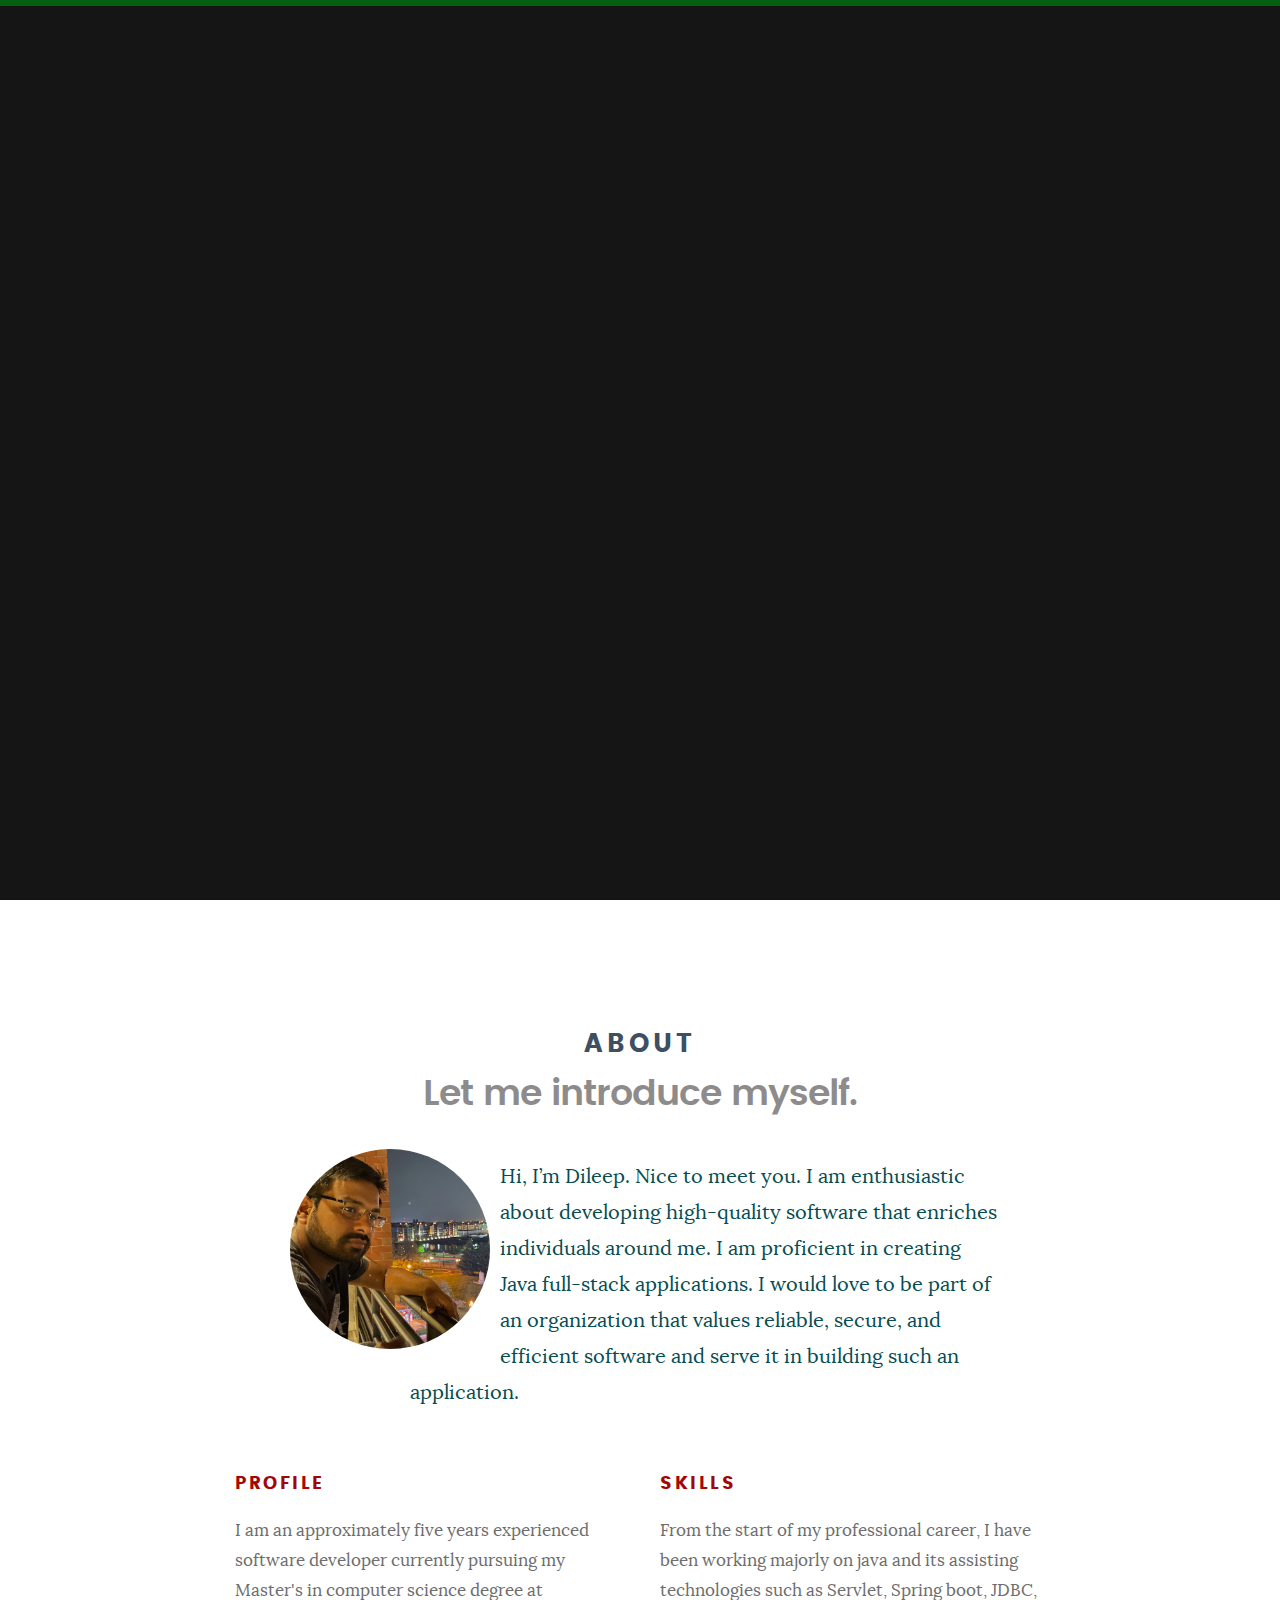
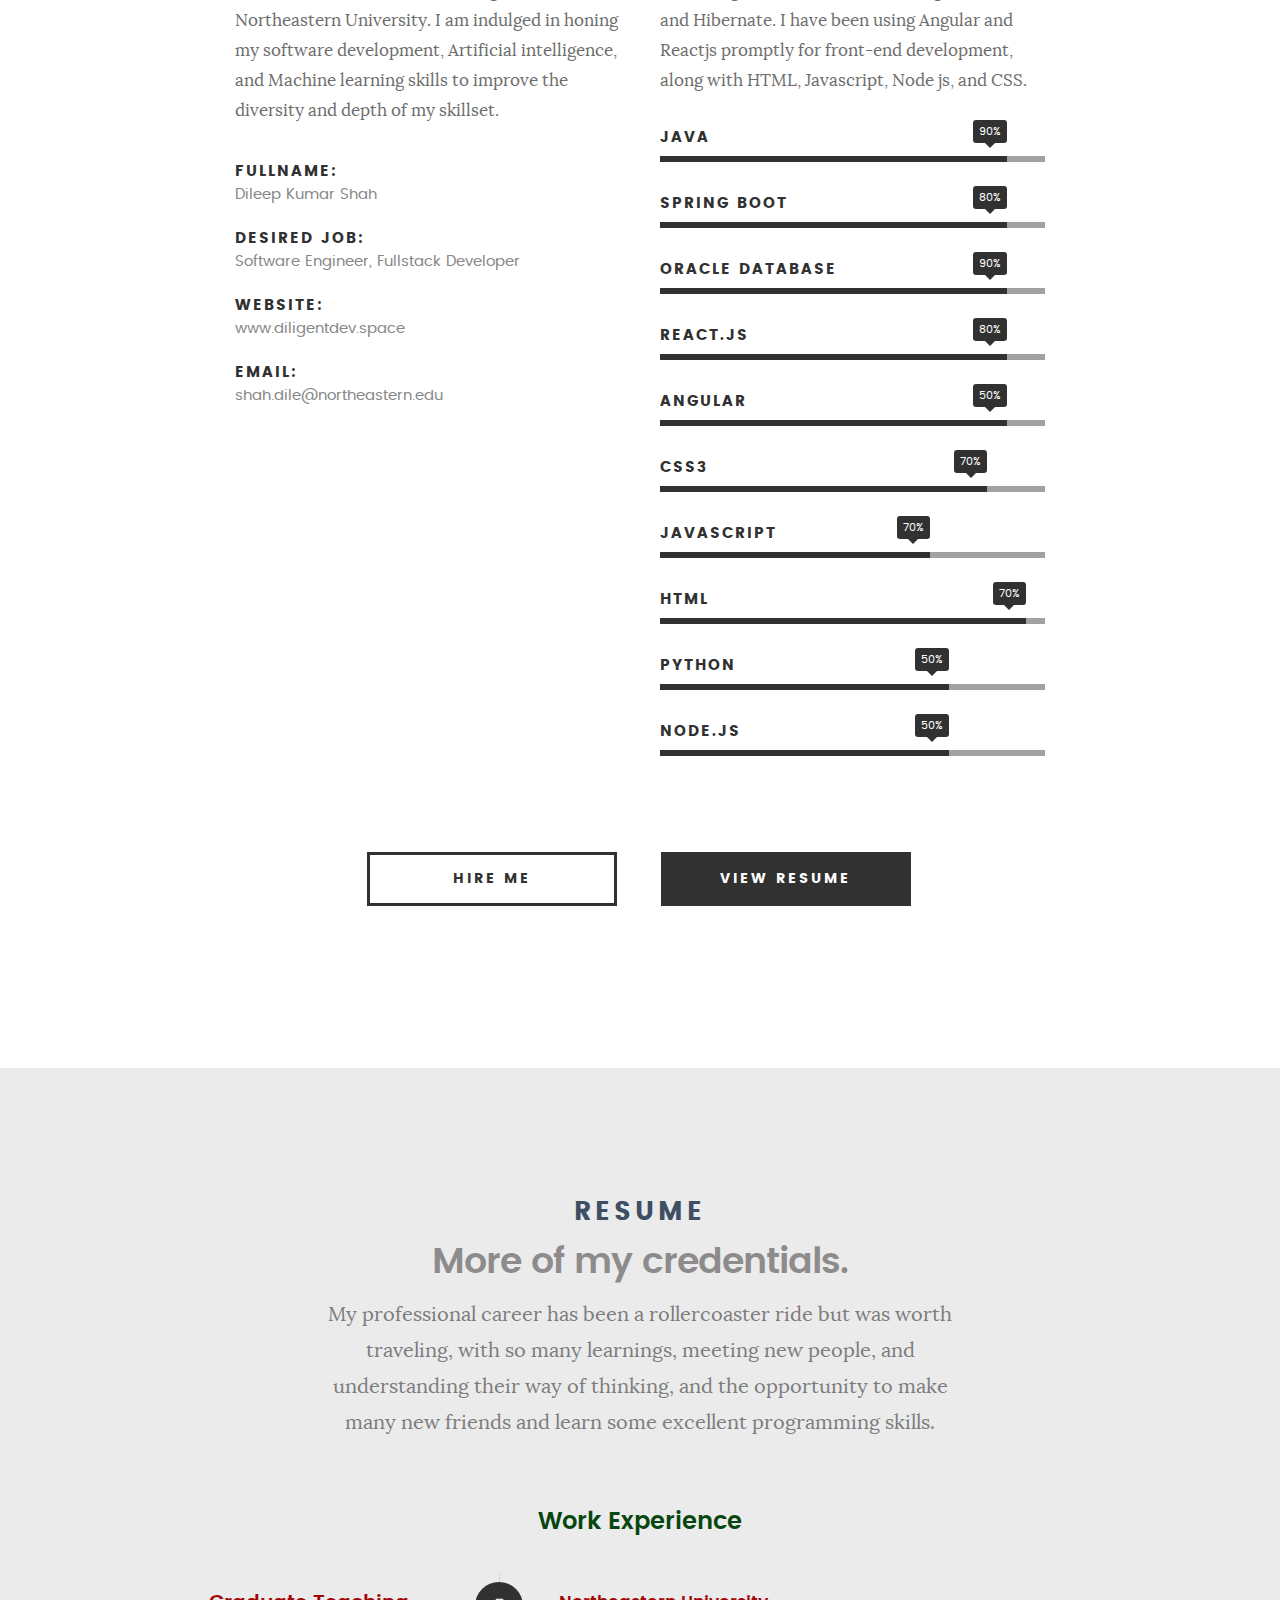
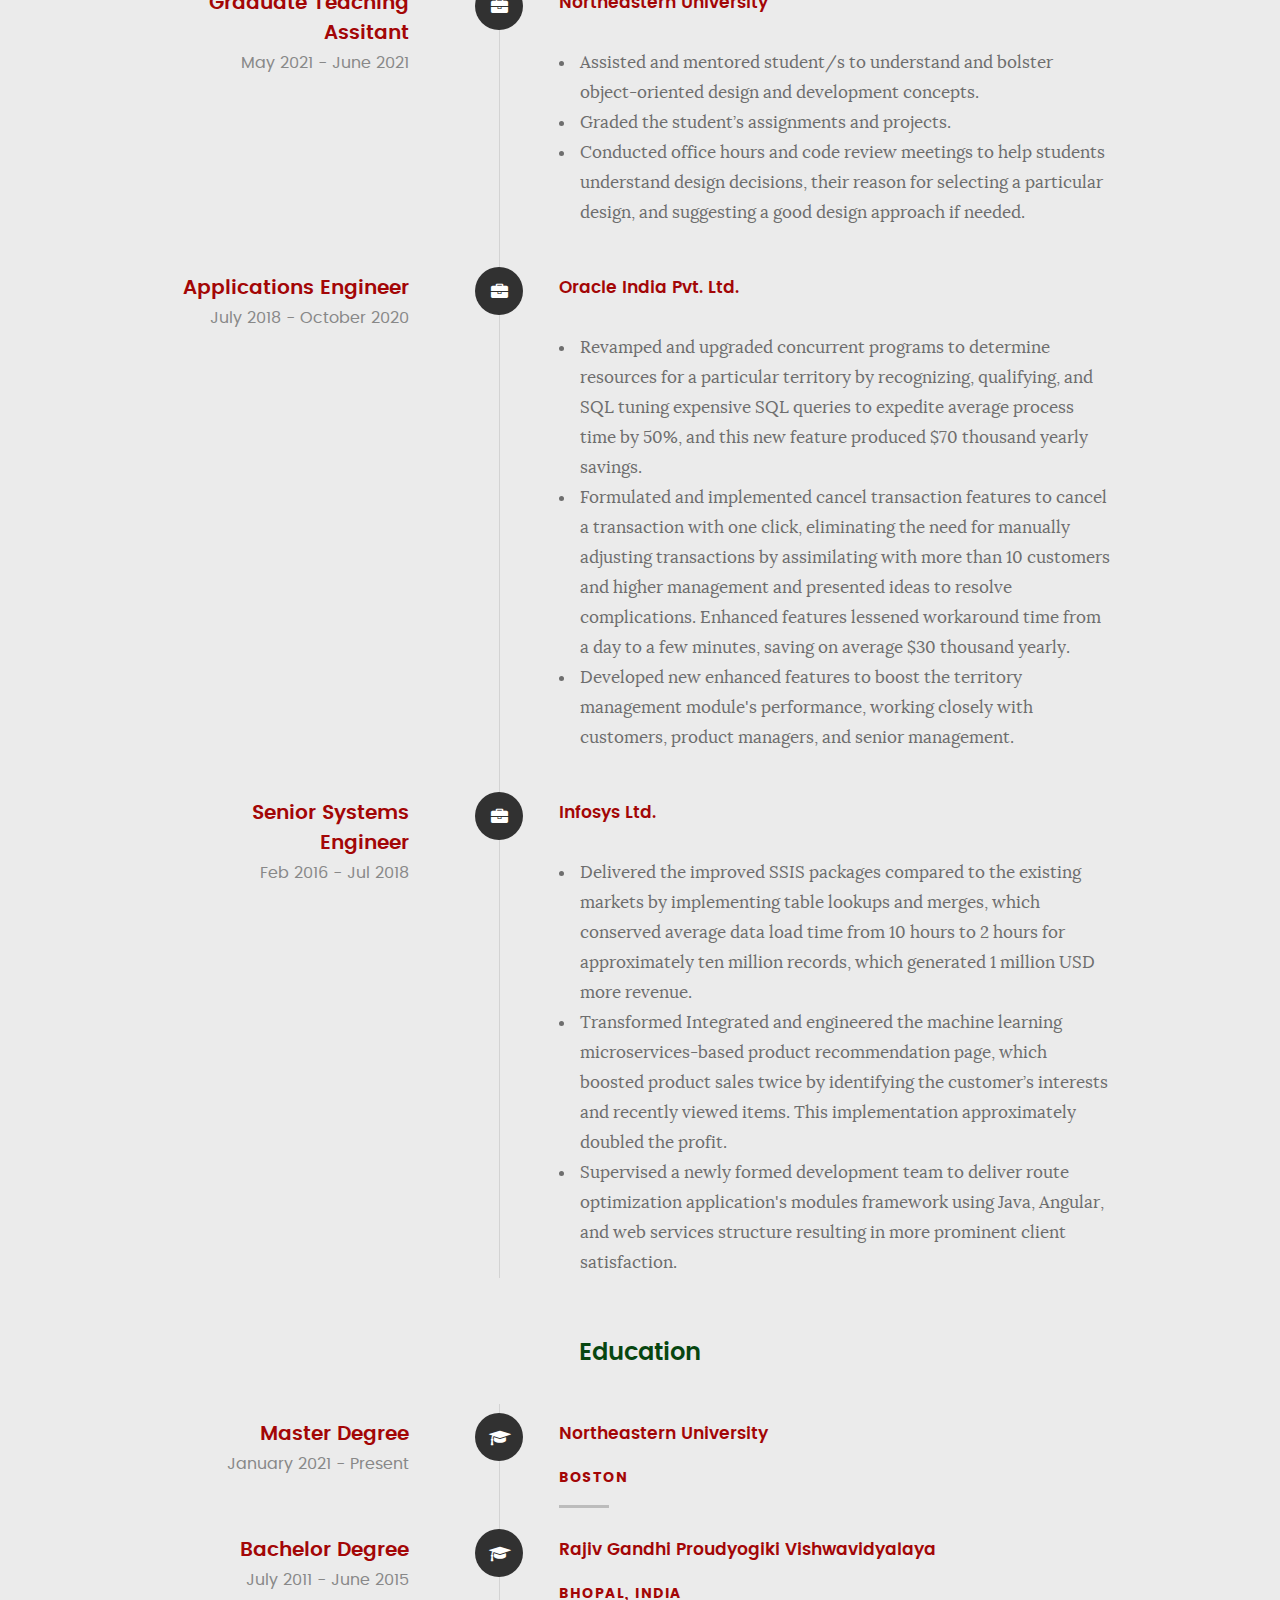
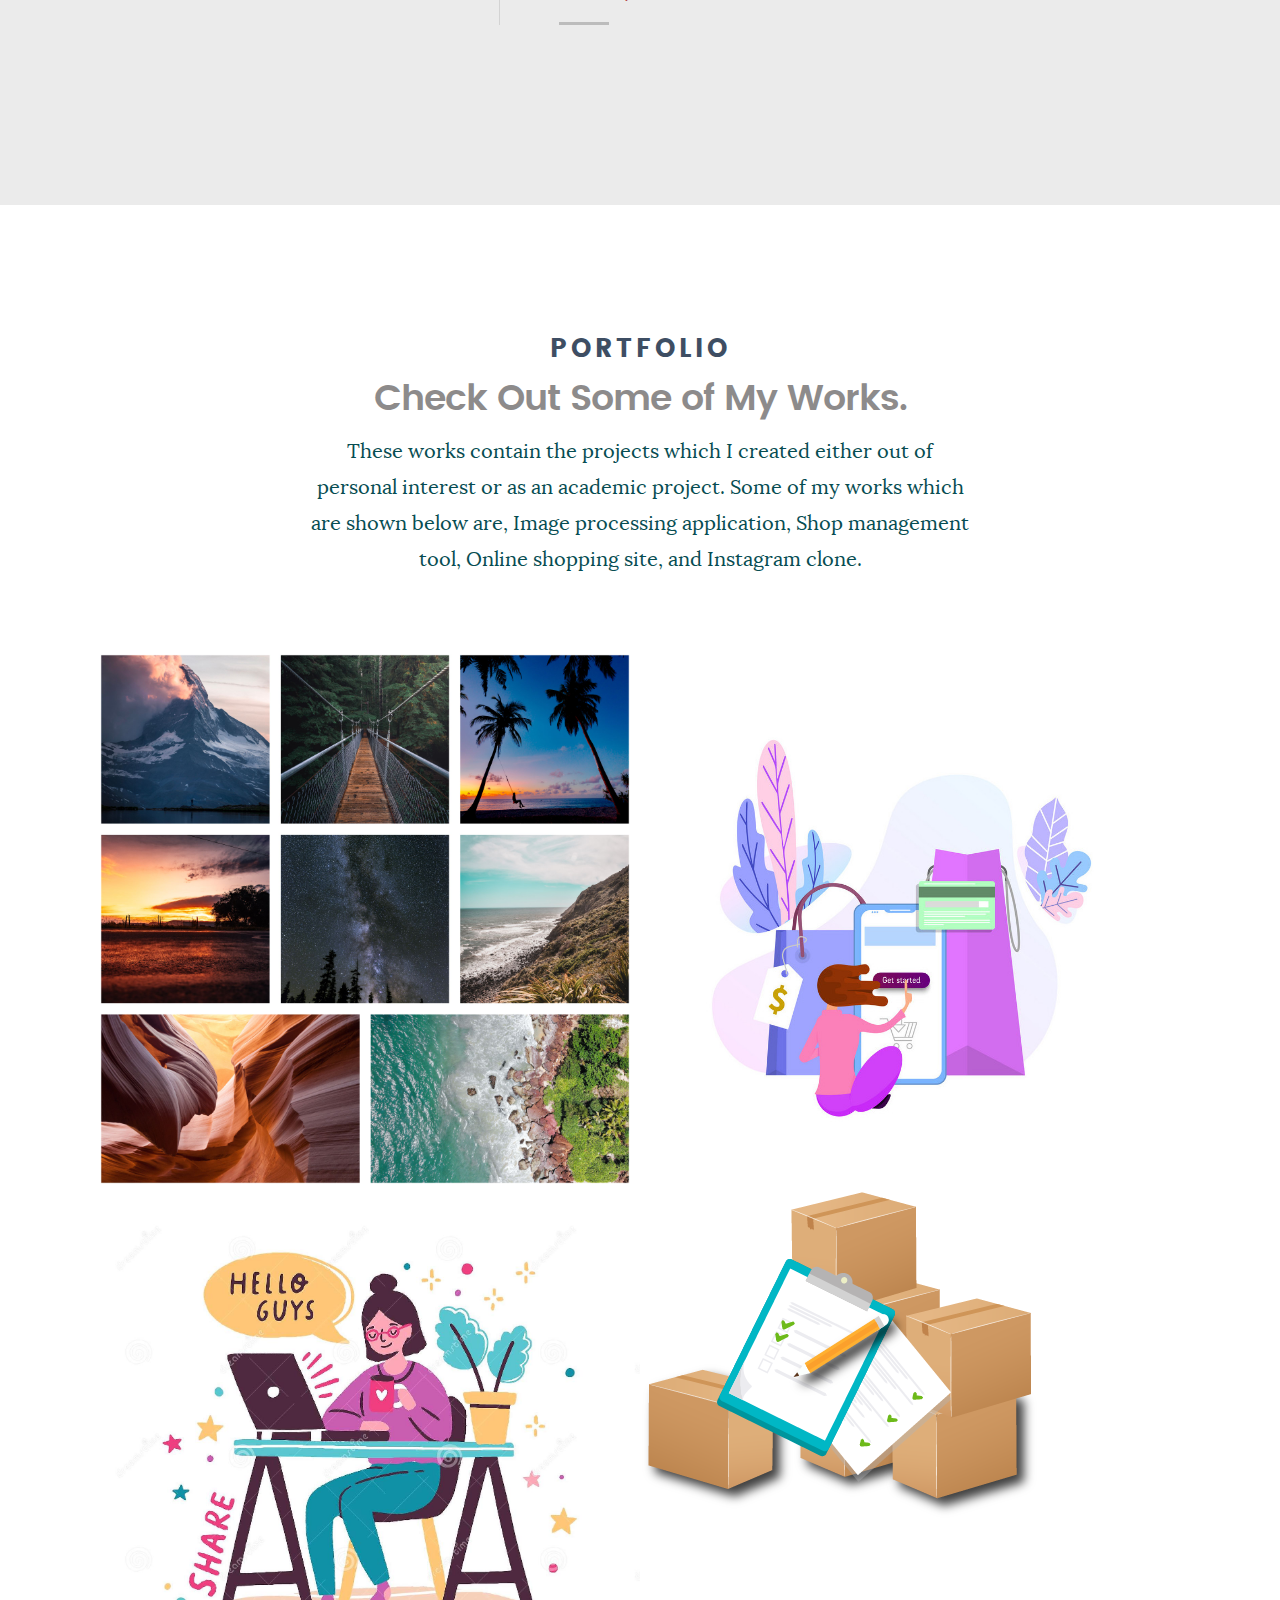
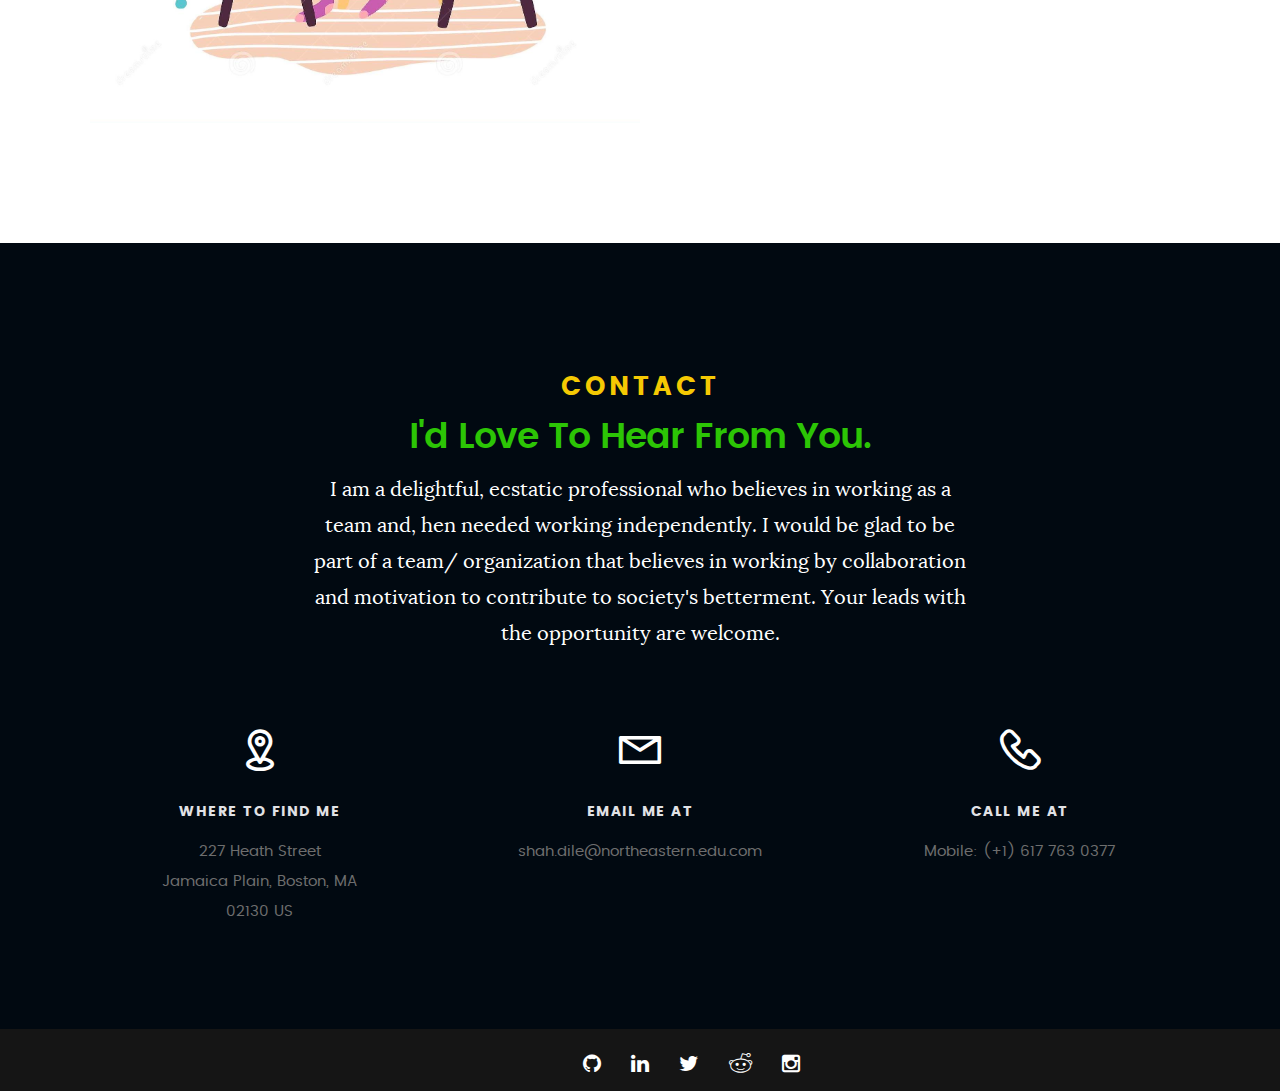
==== index.html @ b9fcbe52 "Update index.html" ====
<!DOCTYPE html>
<!--[if IE 8 ]><html class="no-js oldie ie8" lang="en"> <![endif]-->
<!--[if IE 9 ]><html class="no-js oldie ie9" lang="en"> <![endif]-->
<!--[if (gte IE 9)|!(IE)]><!-->
    <html
    class="no-js" lang="en"> <!--<![endif]-->
    <head>

        <!--- basic page needs
                                   ================================================== -->
        <meta charset="utf-8">
        <title>DS</title>
        <meta name="description" content="">
        <meta
        name="author" content="">

        <!-- mobile specific metas
                                   ================================================== -->
        <meta
        name="viewport" content="width=device-width, initial-scale=1, maximum-scale=1">

        <!-- CSS
                                   ================================================== -->
        <link rel="stylesheet" href="css/base.css">
        <link rel="stylesheet" href="css/main.css">
        <link
        rel="stylesheet" href="css/vendor.css">

        <!-- script
                                   ================================================== -->
        <script src="js/modernizr.js"></script>
        <script src="js/pace.min.js"></script>

        <!-- favicons
                                	================================================== -->
        <link
        rel="icon" type="image/png" href="favicon.png">

    <!-- model to popup 
                	================================================== -->


    </head>

    <body
        id="top">

        <!-- header 
                                   ================================================== -->
        <header>
            <div class="row">

                <div class="top-bar">
                    <a class="menu-toggle" href="#">
                        <span>Menu</span>
                    </a>

                    <div class="logo">
                        <a href="index.html">Dileep Shah</a>
                    </div>

                    <nav id="main-nav-wrap">
                        <ul class="main-navigation">
                            <li class="current">
                                <a class="smoothscroll" href="#intro" title="">Home</a>
                            </li>
                            <li>
                                <a class="smoothscroll" href="#about" title="">About</a>
                            </li>
                            <li>
                                <a class="smoothscroll" href="#profile" title="">Profile</a>
                            </li>
                            <li>
                                <a class="smoothscroll" href="#portfolio" title="">Portfolio</a>
                            </li>
                            <li>
                                <a class="smoothscroll" href="#resume" title="">Resume</a>
                            </li>
                            <li>
                                <a class="smoothscroll" href="#contact" title="">Contact</a>
                            </li>
                        </ul>
                    </nav>
                </div>
                <!-- /top-bar -->

            </div>
            <!-- /row -->
        </header>
        <!-- /header -->

        <!-- intro section
                                   ================================================== -->
        <section id="intro">

            <div class="intro-overlay"></div>

            <div class="intro-content">
                <div class="row">

                    <div class="col-twelve">

                        <h5>Hi There!!</h5>
                        <h1>I'm Dileep Shah.</h1>

                        <p class="intro-position">
                            <span>Front-end Developer</span>
                            <span>Backend Developer</span>
                        </p>

                        <a class="button stroke smoothscroll" href="#about" title="">More About Me</a>

                    </div>

                </div>
            </div>
            <!-- /intro-content -->

        </section>
        <!-- /intro -->


        <!-- about section
                                   ================================================== -->
        <section id="about">

            <div class="row section-intro">
                <div class="col-twelve">

                    <h5>About</h5>
                    <h1>Let me introduce myself.</h1>

                    <div class="intro-info">

                        <img src="images/profile-pic.png" alt="Profile Picture">

                        <p class="lead">
                            Hi, I’m Dileep. Nice to meet you. I am enthusiastic about developing high-quality software that enriches individuals around me. 
                                                                                                                					I am proficient in creating Java full-stack applications. I would love to be part of an organization that values reliable, 
                                                                                                                					secure, and efficient software and serve it in building such an application.
                        </p>
                    </div>

                </div>
            </div>
            <!-- /section-intro -->

            <div id="profile" class="row about-content">

                <div class="col-six tab-full">

                    <h3>Profile</h3>
                    <p>
                        I am an approximately five years experienced software developer currently pursuing my Master's in computer science 
                                                                                                				degree at Northeastern University.  I am indulged in honing my software development, Artificial intelligence, 
                                                                                                				and Machine learning skills to improve the diversity and depth of my skillset.
                    </p>

                    <ul class="info-list">
                        <li>
                            <strong>Fullname:</strong>
                            <span>Dileep Kumar Shah</span>
                        </li>

                        <li>
                            <strong>Desired Job:</strong>
                            <span>Software Engineer, Fullstack Developer</span>
                        </li>
                        <li>
                            <strong>Website:</strong>
                            <span>www.diligentdev.space</span>
                        </li>
                        <li>
                            <strong>Email:</strong>
                            <span>shah.dile@northeastern.edu</span>
                        </li>

                    </ul>
                    <!-- /info-list -->

                </div>

                <div class="col-six tab-full">

                    <h3>Skills</h3>
                    <p>
                        From the start of my professional career, I have been working majorly on java and its assisting technologies such as Servlet, Spring boot, JDBC, and Hibernate. 
                                                                                                				I have been using Angular and Reactjs promptly for front-end development, along with HTML, Javascript, Node js, and CSS.
                    </p>

                    <ul class="skill-bars">
                        <li>
                            <div class="progress percent90">
                                <span>90%</span>
                            </div>
                            <strong>JAVA</strong>
                        </li>
                        <li>
                            <div class="progress percent90">
                                <span>80%</span>
                            </div>
                            <strong>Spring Boot</strong>
                        </li>
                        <li>
                            <div class="progress percent90">
                                <span>90%</span>
                            </div>
                            <strong>Oracle Database</strong>
                        </li>
                        <li>
                            <div class="progress percent90">
                                <span>80%</span>
                            </div>
                            <strong>React.js</strong>
                        </li>
                        <li>
                            <div class="progress percent90">
                                <span>50%</span>
                            </div>
                            <strong>Angular</strong>
                        </li>

                        <li>
                            <div class="progress percent85">
                                <span>70%</span>
                            </div>
                            <strong>CSS3</strong>
                        </li>
                        <li>
                            <div class="progress percent70">
                                <span>70%</span>
                            </div>
                            <strong>JavaScript</strong>
                        </li>
                        <li>
                            <div class="progress percent95">
                                <span>70%</span>
                            </div>
                            <strong>HTML</strong>
                        </li>
                        <li>

                            <div class="progress percent75">
                                <span>50%</span>
                            </div>
                            <strong>Python</strong>
                        </li>
                        <li>

                            <div class="progress percent75">
                                <span>50%</span>
                            </div>
                            <strong>Node.js</strong>
                        </li>

                    </ul>
                    <!-- /skill-bars -->

                </div>

            </div>

            <div class="row button-section">
                <div class="col-twelve">
                    <a href="#contact" title="Hire Me" class="button stroke smoothscroll">Hire Me</a>
                    <a href="#modal-resume" class="overlay button button-primary overlay-a">
                        View Resume</a>
                </div>
            </div>


            <!-- resume Modal
                                                   ================================================== -->
            <div id="modal-resume" class="popup-modal slider mfp-hide">

                <object class="media" data="Dileep_Shah_SWE.pdf#view=Fit" type="application/pdf" width="100%" height="650">
                    <p>
                        It appears your Web browser is not configured to display PDF files. No worries, just
                        <a href="Dileep_Shah_SWE.pdf">click here to download the PDF file.</a>
                    </p>
                </object>

                <div class="link-box">
                    <a href="#" class="popup-modal-dismiss">Close</a>
                </div>

            </div>
            <!-- /modal-06 -->


        </section>
        <!-- /process-->


        <!-- resume Section
                                   ================================================== -->
        <section id="resume" class="grey-section">

            <div class="row section-intro">
                <div class="col-twelve">
                    <h5>Resume</h5>
                    <h1>More of my credentials.</h1>

                    <p class="lead">
                        My professional career has been a rollercoaster ride but was worth traveling, with so many learnings, meeting new people, and understanding their way of thinking, and the opportunity to make many new friends and learn some excellent programming skills.
                    </p>

                </div>
            </div>
            <!-- /section-intro-->

            <div id="experience" class="row resume-timeline">

                <div class="col-twelve resume-header">

                    <h2>Work Experience</h2>

                </div>
                <!-- /resume-header -->

                <div class="col-twelve">

                    <div class="timeline-wrap">

                        <div class="timeline-block">

                            <div class="timeline-ico">
                                <i class="fa fa-briefcase"></i>
                            </div>

                            <div class="timeline-header">
                                <h3>Graduate Teaching Assitant</h3>
                                <p>May 2021 - June 2021</p>
                            </div>

                            <div class="timeline-content">
                                <h4>Northeastern University</h4>
                                <p>
                                    <ul>
                                        <li>
                                            Assisted and mentored student/s to understand and bolster object-oriented design and development concepts.
                                        </li>
                                        <li>
                                            Graded the student’s assignments and projects.
                                        </li>
                                        <li>
                                            Conducted office hours and code review meetings to help students understand design decisions, their reason for selecting a particular design, and suggesting a good design approach if needed.
                                        </li>


                                    </ul>
                                </p>
                            </div>

                        </div>
                        <!-- /timeline-block -->

                        <div class="timeline-block">

                            <div class="timeline-ico">
                                <i class="fa fa-briefcase"></i>
                            </div>

                            <div class="timeline-header">
                                <h3>Applications Engineer</h3>
                                <p>July 2018 - October 2020</p>
                            </div>

                            <div class="timeline-content">
                                <h4>Oracle India Pvt. Ltd.</h4>
                                <p>
                                    <ul>
                                        <li>Revamped and upgraded concurrent programs to determine resources for a particular territory by recognizing, qualifying, and SQL tuning expensive SQL queries to expedite average process time by 50%, and this new feature produced $70 thousand yearly savings.

                                        </li>
                                        <li>
                                            Formulated and implemented cancel transaction features to cancel a transaction with one click, eliminating the need for manually adjusting transactions by assimilating with more than 10 customers and higher management and presented ideas to resolve complications. Enhanced features lessened workaround time from a day to a few minutes, saving on average $30 thousand yearly.
                                        </li>
                                        <li>
                                            Developed new enhanced features to boost the territory management module's performance, working closely with customers, product managers, and senior management.
                                        </li>
                                    </ul>
                                </p>
                            </div>

                        </div>
                        <!-- /timeline-block -->

                        <div class="timeline-block">

                            <div class="timeline-ico">
                                <i class="fa fa-briefcase"></i>
                            </div>

                            <div class="timeline-header">
                                <h3>Senior Systems Engineer</h3>
                                <p>Feb 2016 - Jul 2018</p>
                            </div>

                            <div class="timeline-content">
                                <h4>Infosys Ltd.</h4>
                                <p>

                                    <ul>
                                        <li>Delivered the improved SSIS packages compared to the existing markets by implementing table lookups and merges, which conserved average data load time from 10 hours to 2 hours for approximately ten million records, which generated 1 million USD more revenue.


                                        </li>
                                        <li>
                                            Transformed Integrated and engineered the machine learning microservices-based product recommendation page, which boosted product sales twice by identifying the customer’s interests and recently viewed items. This implementation approximately doubled the profit.

                                        </li>
                                        <li>Supervised a newly formed development team to deliver route optimization application's modules framework using Java, Angular, and web services structure resulting in more prominent client satisfaction.

                                        </li>
                                    </ul>
                                </p>
                            </div>

                        </div>
                        <!-- /timeline-block -->

                    </div>
                    <!-- /timeline-wrap -->

                </div>
                <!-- /col-twelve -->

            </div>
            <!-- /resume-timeline -->

            <div class="row resume-timeline">

                <div class="col-twelve resume-header">

                    <h2>Education</h2>

                </div>
                <!-- /resume-header -->

                <div class="col-twelve">

                    <div class="timeline-wrap">

                        <div class="timeline-block">

                            <div class="timeline-ico">
                                <i class="fa fa-graduation-cap"></i>
                            </div>

                            <div class="timeline-header">
                                <h3>Master Degree</h3>
                                <p>January 2021 - Present</p>
                            </div>

                            <div class="timeline-content">
                                <h4>Northeastern University</h4>
                                <h5>Boston
                                    <MA></h5>
                                    <!-- <p>
										My primary focus area is software development to process large-scale data and build a scalable system. 
										My secondary area of focus is Artificial intelligence and machine learning. 
										I aspire to develop more reliable, secure, and intelligent software systems readily available to the standard user. 
										I believe my wisdom at this great university will excel my dream to be true.									
									</p> -->
                                </div>

                            </div>
                            <!-- /timeline-block -->

                            <div class="timeline-block">

                                <div class="timeline-ico">
                                    <i class="fa fa-graduation-cap"></i>
                                </div>

                                <div class="timeline-header">
                                    <h3>Bachelor Degree</h3>
                                    <p>July 2011 - June 2015</p>
                                </div>

                                <div class="timeline-content">
                                    <h4>Rajiv Gandhi Proudyogiki Vishwavidyalaya</h4>
                                    <h5>Bhopal, India</h5>
                                    <!-- <p>
										Even though my undergrad degree wasn't from a well-renowned university still, my bachelor's degree has been career-shaping for me. 
                                        My bachelor's degree has taught me to believe in myself and never give up on the failures or 
                                        the past results. More than technical knowledge, I learned to mold myself with different 
                                        challenges and to diversify my skillset. These were the learnings that compelled me to take 
                                        an IT job even though I was an Electrical Engineering student and look for a challenging and 
                                        varied professional career field.									
                                    </p> -->
                                </div>

                            </div>
                            <!-- /timeline-block -->

                        </div>
                        <!-- /timeline-wrap -->

                    </div>
                    <!-- /col-twelve -->

                </div>
                <!-- /resume-timeline -->

            </section>
            <!-- /features -->


            <!-- Portfolio Section
                                                   ================================================== -->
            <section id="portfolio">

                <div class="row section-intro">
                    <div class="col-twelve">

                        <h5>Portfolio</h5>
                        <h1>Check Out Some of My Works.</h1>

                        <p class="lead">
                            These works contain the projects which I created either out of personal interest or as an academic project. Some of my works which are shown below are, Image processing application, Shop management tool, Online shopping site, and Instagram clone.
						</p>

                    </div>
                </div>
                <!-- /section-intro-->

                <div class="row portfolio-content">

                    <div
                        class="col-twelve">

                        <!-- portfolio-wrapper -->
                        <div id="folio-wrapper" class="block-1-2 block-mob-full stack">

                            <div class="bgrid folio-item">
                                <div class="item-wrap">
                                    <img src="images/portfolio/image-processing.jpg" alt="Image processing">
                                    <a href="#modal-01" class="overlay">
                                        <div class="folio-item-table">
                                            <div class="folio-item-cell">
                                                <h3 class="folio-title">Image Processing</h3>
                                                <span class="folio-types">
                                                   Image filtering Java Swing Application
                                                </span>
                                            </div>
                                        </div>
                                    </a>
                                </div>
                            </div>
                            <!-- /folio-item -->

                            <div class="bgrid folio-item">
                                <div class="item-wrap">
                                    <img src="images/portfolio/what-u-want.jpg" alt="What-u-want">
                                    <a href="#modal-02" class="overlay">
                                        <div class="folio-item-table">
                                            <div class="folio-item-cell">
                                                <h3 class="folio-title">What-u-want</h3>
                                                <span class="folio-types">
                                                    Online shopping site
                                                </span>
                                            </div>
                                        </div>
                                    </a>
                                </div>
                            </div>
                            <!-- /folio-item -->

                            <div class="bgrid folio-item">
                                <div class="item-wrap">
                                    <img src="images/portfolio/shop-management.png" alt="shop-management">
                                    <a href="#modal-03" class="overlay">
                                        <div class="folio-item-table">
                                            <div class="folio-item-cell">
                                                <h3 class="folio-title">Shop Management</h3>
                                                <span class="folio-types">
                                                    Java swing Application
                                                </span>
                                            </div>
                                        </div>
                                    </a>
                                </div>
                            </div>
                            <!-- /folio-item -->

                            <!-- <div class="bgrid folio-item">
                                <div class="item-wrap">
                                    <img src="images/portfolio/quackery.jpg" alt="Quackery">
                                    <a href="#modal-04" class="overlay">
                                        <div class="folio-item-table">
                                            <div class="folio-item-cell">
                                                <h3 class="folio-title">Quackery</h3>
                                                <span class="folio-types">
                                                   Microblogging web application
                                                </span>
                                            </div>
                                        </div>
                                    </a>
                                </div>
                            </div> -->
                            <!-- /folio-item -->

                            <div class="bgrid folio-item">
                                <div class="item-wrap">
                                    <img src="images/portfolio/look-and-feel.jpg" alt="Look-and-feel">
                                    <a href="#modal-05" class="overlay">
                                        <div class="folio-item-table">
                                            <div class="folio-item-cell">
                                                <h3 class="folio-title">Look and Feel</h3>
                                                <span class="folio-types">
                                                    Photo and video sharing social networking web Application
                                                </span>
                                            </div>
                                        </div>
                                    </a>
                                </div>
                            </div>
                            <!-- /folio-item -->

                            <!-- <div class="bgrid folio-item">
                                <div class="item-wrap">
                                    <img src="images/portfolio/salad.jpg" alt="Salad">
                                    <a href="#modal-06" class="overlay">
                                        <div class="folio-item-table">
                                            <div class="folio-item-cell">
                                                <h3 class="folio-title">Salad</h3>
                                                <span class="folio-types">
                                                    Branding
                                                </span>
                                            </div>
                                        </div>
                                    </a>
                                </div>
                            </div> -->
                            <!-- /folio-item -->

                            <!-- modal popups - begin
                                                                                                                	            ============================================================= -->
                            <div id="modal-01" class="popup-modal slider mfp-hide">

                                <div class="media">
                                    <img src="images/portfolio/modals/image-processing.jpg" alt=""/>
                                </div>

                                <div class="description-box">
                                    <h4>Image Processing Application</h4>
                                    <p>
										This application provides some cool features to edit an image.
										Image editing options which are supported by the application are: Sparpen, Blur, Grayscale, Sepia, Mosaic, and Pixilation.
										It is developed on Java swing and support a very userfriendly UI with clean and adjustable user interface.

										You can have a look at the code base at my <a href="https://github.com/dileeps861/cs5010-imaage-processing-application" target="_blank">Github</a>.
									
									</p>

                                    <div class="categories">Java swing developement</div>
                                </div>

                                <div class="link-box">
                                    <a href="https://github.com/dileeps861/cs5010-imaage-processing-application">Details</a>
                                    <a href="#" class="popup-modal-dismiss">Close</a>
                                </div>

                            </div>
                            <!-- /modal-01 -->

                            <div id="modal-02" class="popup-modal slider mfp-hide">

                                <div class="media">
                                    <img src="images/portfolio/modals/what-u-want.jpg" alt=""/>
                                </div>

                                <div class="description-box">
                                    <h4>What-u-want</h4>
                                    <p>
										
										This website is developed using Reactjs, Node js, Firebase, and CSS to create an online shopping site.
										An user can look for items, add the item to cart, and checkout the order.
									</p>

                                    <div class="categories">Web developement</div>
                                </div>

                                <div class="link-box">
                                    <a href="https://github.com/dileeps861/what-u-want-new">Details</a>
                                    <a href="#" class="popup-modal-dismiss">Close</a>
                                </div>

                            </div>
                            <!-- /modal-02 -->

                            <div id="modal-03" class="popup-modal slider mfp-hide">

                                <div class="media">
                                    <img src="images/portfolio/modals/shop-management.png" alt=""/>
                                </div>

                                <div class="description-box">
                                    <h4>Shop Management</h4>
                                    <p>
										This application helps to manage shops by providing the feature to maintain the inventory record, 
                                        generating invoices, and keeping track of transactions.
									</p>
                                        <iframe width="100%" height="100%" src="https://www.youtube.com/embed/9nVaWN7GxV0" title="YouTube video player" frameborder="0" allow="accelerometer; autoplay; clipboard-write; encrypted-media; gyroscope; picture-in-picture" allowfullscreen>
                                        </iframe>
                                    <div class="categories">Java swing application</div>
                                </div>

                                <div class="link-box">
                                    <a href="https://github.com/dileeps861/shop-management-swing">Details</a>
                                    <a href="#" class="popup-modal-dismiss">Close</a>
                                </div>

                            </div>
                            <!-- /modal-03 -->

                            <!-- <div id="modal-04" class="popup-modal slider mfp-hide">

                                <div class="media">
                                    <img src="images/portfolio/modals/quackery.jpg" alt=""/>
                                </div>

                                <div class="description-box">
                                    <h4>Quackery</h4>
                                    <p>Proin gravida nibh vel velit auctor aliquet. Aenean sollicitudin, lorem quis bibendum auctor, nisi elit consequat ipsum, nec sagittis sem nibh id elit.</p>

                                    <div class="categories">Web developement</div>
                                </div>

                                <div class="link-box">
                                    <a href="https://github.com/dileeps861/quackery">Details</a>
                                    <a href="#" class="popup-modal-dismiss">Close</a>
                                </div>

                            </div> -->
                            <!-- /modal-04 -->

                            <div id="modal-05" class="popup-modal slider mfp-hide">

                                <div class="media">
                                    <img src="images/portfolio/modals/look-and-feel.jpg" alt=""/>
                                </div>

                                <div class="description-box">
                                    <h4>Look and Feel</h4>
                                    <p>
										Photo and video sharing social networking web Application
									</p>	
                                    <div class="categories">Web Development</div>
                                </div>

                                <div class="link-box">
                                    <a href="#">Details</a>
                                    <a href="#" class="popup-modal-dismiss">Close</a>
                                </div>

                            </div>
                            <!-- /modal-05 -->

                            <!-- <div id="modal-06" class="popup-modal slider mfp-hide">

                                <div class="media">
                                    <img src="images/portfolio/modals/m-salad.jpg" alt=""/>
                                </div>

                                <div class="description-box">
                                    <h4>Salad</h4>
                                    <p>Proin gravida nibh vel velit auctor aliquet. Aenean sollicitudin, lorem quis bibendum auctor, nisi elit consequat ipsum, nec sagittis sem nibh id elit.</p>

                                    <div class="categories">Branding</div>
                                </div>

                                <div class="link-box">
                                    <a href="http://www.behance.net">Details</a>
                                    <a href="#" class="popup-modal-dismiss">Close</a>
                                </div>

                            </div> -->
                            <!-- /modal-06 -->


                            <!-- modal popups - end
                                                                                                                	            ============================================================= -->

                        </div>
                        <!-- /portfolio-wrapper -->

                    </div>
                    <!-- /twelve -->

                </div>
                <!-- /portfolio-content -->

            </section>
            <!-- /portfolio -->


            <!-- contact
                                                   ================================================== -->
            <section id="contact">

                <div class="row section-intro">
                    <div class="col-twelve">

                        <h5>Contact</h5>
                        <h1>I'd Love To Hear From You.</h1>

                        <p class="lead">
                            I am a delightful, ecstatic professional who believes in working as a team and, 
                            hen needed working independently. I would be glad to be part of a team/ organization 
                            that believes in working by collaboration and motivation to contribute to society's 
                            betterment. Your leads with the opportunity are welcome.
                        </p>

                    </div>
                </div>
                <!-- /section-intro -->

                <!-- <div class="row contact-form">

                    <div
                        class="col-twelve">

                
                        <form name="contactForm" id="contactForm" method="post" action="">
                            <fieldset>

                                <div class="form-field">
                                    <input name="contactName" type="text" id="contactName" placeholder="Name" value="" minlength="2" required="">
                                </div>
                                <div class="form-field">
                                    <input name="contactEmail" type="email" id="contactEmail" placeholder="Email" value="" required="">
                                </div>
                                <div class="form-field">
                                    <input name="contactSubject" type="text" id="contactSubject" placeholder="Subject" value="">
                                </div>
                                <div class="form-field">
                                    <textarea name="contactMessage" id="contactMessage" placeholder="message" rows="10" cols="50" required=""></textarea>
                                </div>
                                <div class="form-field">
                                    <button class="submitform">Submit</button>
                                    <div id="submit-loader">
                                        <div class="text-loader">Sending...</div>
                                        <div class="s-loader">
                                            <div class="bounce1"></div>
                                            <div class="bounce2"></div>
                                            <div class="bounce3"></div>
                                        </div>
                                    </div>
                                </div>

                            </fieldset>
                        </form>
                        
                        <div id="message-warning"></div>
                       
                        <div id="message-success">
                            <i class="fa fa-check"></i>Your message was sent, thank you!<br>
                        </div>

                    </div>
                   

                </div> 
            -->
                <!-- /contact-form -->

                <div class="row contact-info">

                    <div class="col-four tab-full">

                        <div class="icon">
                            <i class="icon-pin"></i>
                        </div>

                        <h5>Where to find me</h5>

                        <p>
                            227 Heath Street<br>
                            Jamaica Plain, Boston, MA<br>
                            02130 US
                        </p>

                    </div>

                    <div class="col-four tab-full collapse">

                        <div class="icon">
                            <i class="icon-mail"></i>
                        </div>

                        <h5>Email Me At</h5>

                        <p>shah.dile@northeastern.edu.com
                        </p>

                    </div>

                    <div class="col-four tab-full">

                        <div class="icon">
                            <i class="icon-phone"></i>
                        </div>

                        <h5>Call Me At</h5>

                        <p>Mobile: (+1) 617 763 0377<br>
                        </p>

                    </div>

                </div>
                <!-- /contact-info -->

            </section>
            <!-- /contact -->


        </div>


        <!-- footer
                                   ================================================== -->

        <footer>
            <div class="row">

                <div class="col-six social">

                    <ul class="footer-social">
                        <li>
                            <a href="https://github.com/dileeps861/" target="_blank">
                                <i class="fa fa-github"></i>
                            </a>
                        </li>
                        <li>
                            <a href="https://www.linkedin.com/in/dileep-shah/" target="_blank">
                                <i class="fa fa-linkedin"></i>
                            </a>
                        </li>
                        <li>
                            <a href="#">
                                <i class="fa fa-twitter"></i>
                            </a>
                        </li>
                        <li>
                            <a href="#">
                                <i class="fa fa-reddit"></i>
                            </a>
                        </li>
                        <li>
                            <a href="#">
                                <i class="fa fa-instagram"></i>
                            </a>
                        </li>
                    </ul>

                </div>
            </footer>

            <div id="preloader">
                <div id="loader"></div>
            </div>

            <!-- Java Script
                                                   ================================================== -->
            <script src="js/jquery-2.1.3.min.js"></script>
            <script src="js/plugins.js"></script>
            <script src="js/main.js"></script>
        </body>
    </body>
</html>
---- css/base.css ----
/**
 * =================================================================== 
 *
 *  Kards v1.0 Base Stylesheet
 *  url: styleshout.com
 *  03-01-2016
 *  ------------------------------------------------------------------
 *  TOC:
 *  01. reset
 *  02. basic/base setup styles
 *  03. grid
 *  04. MISC
 *
 * =================================================================== 
 */

/** 
 * ===================================================================
 * 01. reset - normalize.css v3.0.2 | MIT License | git.io/normalize
 *
 * ------------------------------------------------------------------- 
 */
html {
	font-family: sans-serif;
	-ms-text-size-adjust: 100%;
	-webkit-text-size-adjust: 100%;
}

body {
	margin: 0;
}

article,
aside,
details,
figcaption,
figure,
footer,
header,
hgroup,
main,
menu,
nav,
section,
summary {
	display: block;
}

audio,
canvas,
progress,
video {
	display: inline-block;
	vertical-align: baseline;
}

audio:not([controls]) {
	display: none;
	height: 0;
}

[hidden],
template {
	display: none;
}

a {
	background: transparent;
}

a:active,
a:hover {
	outline: 0;
}

abbr[title] {
	border-bottom: 1px dotted;
}

b,
strong {
	font-weight: bold;
}

dfn {
	font-style: italic;
}

h1 {
	font-size: 2em;
	margin: 0.67em 0;
}

mark {
	background: #ff0;
	color: #000;
}

small {
	font-size: 80%;
}

sub,
sup {
	font-size: 75%;
	line-height: 0;
	position: relative;
	vertical-align: baseline;
}

sup {
	top: -0.5em;
}

sub {
	bottom: -0.25em;
}

img {
	border: 0;
}

svg:not(:root) {
	overflow: hidden;
}

figure {
	margin: 1em 40px;
}

hr {
	-moz-box-sizing: content-box;
	box-sizing: content-box;
	height: 0;
}

pre {
	overflow: auto;
}

code,
kbd,
pre,
samp {
	font-family: monospace, monospace;
	font-size: 1em;
}

button,
input,
optgroup,
select,
textarea {
	color: inherit;
	font: inherit;
	margin: 0;
}

button {
	overflow: visible;
}

button,
select {
	text-transform: none;
}

button,
html input[type="button"],
input[type="reset"],
input[type="submit"] {
	-webkit-appearance: button;
	cursor: pointer;
}

button[disabled],
html input[disabled] {
	cursor: default;
}

button::-moz-focus-inner,
input::-moz-focus-inner {
	border: 0;
	padding: 0;
}

input {
	line-height: normal;
}

input[type="checkbox"],
input[type="radio"] {
	box-sizing: border-box;
	padding: 0;
}

input[type="number"]::-webkit-inner-spin-button,
input[type="number"]::-webkit-outer-spin-button {
	height: auto;
}

input[type="search"] {
	-webkit-appearance: textfield;
	-moz-box-sizing: content-box;
	-webkit-box-sizing: content-box;
	box-sizing: content-box;
}

input[type="search"]::-webkit-search-cancel-button,
input[type="search"]::-webkit-search-decoration {
	-webkit-appearance: none;
}

fieldset {
	border: 1px solid #c0c0c0;
	margin: 0 2px;
	padding: 0.35em 0.625em 0.75em;
}

legend {
	border: 0;
	padding: 0;
}

textarea {
	overflow: auto;
}

optgroup {
	font-weight: bold;
}

table {
	border-collapse: collapse;
	border-spacing: 0;
}

td,
th {
	padding: 0;
}

/** 
 * ===================================================================
 * 02. basic/base setup styles - (_basic.scss)
 *
 * ------------------------------------------------------------------- 
 */
html {
	font-size: 62.5%;
	box-sizing: border-box;
}

*,
*::before,
*::after {
	box-sizing: inherit;
}

body {
	font-weight: normal;
	line-height: 1;
	text-rendering: optimizeLegibility;
	word-wrap: break-word;
	-webkit-overflow-scrolling: touch;
	-webkit-text-size-adjust: none;
}

body,
input,
button {
	-moz-osx-font-smoothing: grayscale;
	-webkit-font-smoothing: antialiased;
}

/**
 * Media - (_basic.scss)
 * ------------------------------------------------------------------- 
 */
img,
video {
	max-width: 100%;
	height: auto;
}

/**
 * Typography resets - (_basic.scss)
 * ------------------------------------------------------------------- 
 */
div,
dl,
dt,
dd,
ul,
ol,
li,
h1,
h2,
h3,
h4,
h5,
h6,
pre,
form,
p,
blockquote,
th,
td {
	margin: 0;
	padding: 0;
}

h1,
h2,
h3,
h4,
h5,
h6 {
	-webkit-font-variant-ligatures: common-ligatures;
	-moz-font-variant-ligatures: common-ligatures;
	font-variant-ligatures: common-ligatures;
	text-rendering: optimizeLegibility;
}

em,
i {
	font-style: italic;
	line-height: inherit;
}

strong,
b {
	font-weight: bold;
	line-height: inherit;
}

small {
	font-size: 60%;
	line-height: inherit;
}

ol,
ul {
	list-style: none;
}

li {
	display: block;
}

/**
 * links - (_basic.scss)
 * ------------------------------------------------------------------- 
 */
a {
	text-decoration: none;
	line-height: inherit;
}

a img {
	border: none;
}

/**
 * inputs - (_basic.scss)
 * ------------------------------------------------------------------- 
 */
fieldset {
	margin: 0;
	padding: 0;
}

input[type="email"],
input[type="number"],
input[type="search"],
input[type="text"],
input[type="tel"],
input[type="url"],
input[type="password"],
textarea {
	-webkit-appearance: none;
	-moz-appearance: none;
	-ms-appearance: none;
	-o-appearance: none;
	appearance: none;
}

/** 
 * ===================================================================
 * 03. grid - (_grid.scss)
 *
 * ------------------------------------------------------------------- 
 */
.row {
	width: 94%;
	max-width: 1140px;
	margin: 0 auto;
}

.row:before,
.row:after {
	content: "";
	display: table;
}

.row:after {
	clear: both;
}

.row .row {
	width: auto;
	max-width: none;
	margin-left: -20px;
	margin-right: -20px;
}

[class*="col-"],
.bgrid {
	float: left;
}

[class*="col-"] + [class*="col-"].end {
	float: right;
}

[class*="col-"] {
	padding: 0 20px;
}

.col-one {
	width: 8.33333%;
}

.col-two,
.col-1-6 {
	width: 16.66667%;
}

.col-three,
.col-1-4 {
	width: 25%;
}

.col-four,
.col-1-3 {
	width: 33.33333%;
}

.col-five {
	width: 41.66667%;
}

.col-six,
.col-1-2 {
	width: 50%;
}

.col-seven {
	width: 58.33333%;
}

.col-eight,
.col-2-3 {
	width: 66.66667%;
}

.col-nine,
.col-3-4 {
	width: 75%;
}

.col-ten,
.col-5-6 {
	width: 83.33333%;
}

.col-eleven {
	width: 91.66667%;
}

.col-twelve,
.col-full {
	width: 100%;
}

/**
 * small screens - (_grid.scss)
 * --------------------------------------------------------------- 
 */
@media screen and (max-width:1024px) {
	.row .row {
		margin-left: -18px;
		margin-right: -18px;
	}

	[class*="col-"] {
		padding: 0 18px;
	}

}

/**
 * tablets - (_grid.scss)
 * --------------------------------------------------------------- 
 */
@media screen and (max-width:768px) {
	.row {
		width: auto;
		padding-left: 30px;
		padding-right: 30px;
	}

	.row .row {
		padding-left: 0;
		padding-right: 0;
		margin-left: -15px;
		margin-right: -15px;
	}

	[class*="col-"] {
		padding: 0 15px;
	}

	.tab-1-4 {
		width: 25%;
	}

	.tab-1-3 {
		width: 33.33333%;
	}

	.tab-1-2 {
		width: 50%;
	}

	.tab-2-3 {
		width: 66.66667%;
	}

	.tab-3-4 {
		width: 75%;
	}

	.tab-full {
		width: 100%;
	}

}

/**
 * large mobile devices - (_grid.scss)
 * --------------------------------------------------------------- 
 */
@media screen and (max-width:600px) {
	.row {
		padding-left: 25px;
		padding-right: 25px;
	}

	.row .row {
		margin-left: -10px;
		margin-right: -10px;
	}

	[class*="col-"] {
		padding: 0 10px;
	}

	.mob-1-4 {
		width: 25%;
	}

	.mob-1-2 {
		width: 50%;
	}

	.mob-3-4 {
		width: 75%;
	}

	.mob-full {
		width: 100%;
	}

}

/**
 * small mobile devices - (_grid.scss)
 * --------------------------------------------------------------- 
 */
@media screen and (max-width:400px) {
	.row .row {
		padding-left: 0;
		padding-right: 0;
		margin-left: 0;
		margin-right: 0;
	}

	[class*="col-"] {
		width: 100% !important;
		float: none !important;
		clear: both !important;
		margin-left: 0;
		margin-right: 0;
		padding: 0;
	}

	[class*="col-"] + [class*="col-"].end {
		float: none;
	}

}

/** 
 * ===================================================================
 * block grids - (_grid.scss)
 *
 * ------------------------------------------------------------------- 
 */
[class*="block-"]:before,
[class*="block-"]:after {
	content: "";
	display: table;
}

[class*="block-"]:after {
	clear: both;
}

.block-1-6 .bgrid {
	width: 16.66667%;
}

.block-1-4 .bgrid {
	width: 25%;
}

.block-1-3 .bgrid {
	width: 33.33333%;
}

.block-1-2 .bgrid {
	width: 50%;
}

/**
 * Clearing for block grid columns. Allow columns with 
 * different heights to align properly.
 */
.block-1-6 .bgrid:nth-child(6n+1),
.block-1-4 .bgrid:nth-child(4n+1),
.block-1-3 .bgrid:nth-child(3n+1),
.block-1-2 .bgrid:nth-child(2n+1) {
	clear: both;
}

/**
 * small screens - (_grid.scss)
 * --------------------------------------------------------------- 
 */
@media screen and (max-width:1024px) {
	.block-s-1-6 .bgrid {
		width: 16.66667%;
	}

	.block-s-1-4 .bgrid {
		width: 25%;
	}

	.block-s-1-3 .bgrid {
		width: 33.33333%;
	}

	.block-s-1-2 .bgrid {
		width: 50%;
	}

	.block-s-full .bgrid {
		width: 100%;
		clear: both;
	}

	[class*="block-s-"] .bgrid:nth-child(n) {
		clear: none;
	}

	.block-s-1-6 .bgrid:nth-child(6n+1),
	.block-s-1-4 .bgrid:nth-child(4n+1),
	.block-s-1-3 .bgrid:nth-child(3n+1),
	.block-s-1-2 .bgrid:nth-child(2n+1) {
		clear: both;
	}

}

/**
 * tablets - (_grid.scss)
 * --------------------------------------------------------------- 
 */
@media screen and (max-width:768px) {
	.block-tab-1-6 .bgrid {
		width: 16.66667%;
	}

	.block-tab-1-4 .bgrid {
		width: 25%;
	}

	.block-tab-1-3 .bgrid {
		width: 33.33333%;
	}

	.block-tab-1-2 .bgrid {
		width: 50%;
	}

	.block-tab-full .bgrid {
		width: 100%;
		clear: both;
	}

	[class*="block-tab-"] .bgrid:nth-child(n) {
		clear: none;
	}

	.block-tab-1-6 .bgrid:nth-child(6n+1),
	.block-tab-1-4 .bgrid:nth-child(4n+1),
	.block-tab-1-3 .bgrid:nth-child(3n+1),
	.block-tab-1-2 .bgrid:nth-child(2n+1) {
		clear: both;
	}

}

/**
 * large mobile devices - (_grid.scss)
 * --------------------------------------------------------------- 
 */
@media screen and (max-width:600px) {
	.block-mob-1-6 .bgrid {
		width: 16.66667%;
	}

	.block-mob-1-4 .bgrid {
		width: 25%;
	}

	.block-mob-1-3 .bgrid {
		width: 33.33333%;
	}

	.block-mob-1-2 .bgrid {
		width: 50%;
	}

	.block-mob-full .bgrid {
		width: 100%;
		clear: both;
	}

	[class*="block-mob-"] .bgrid:nth-child(n) {
		clear: none;
	}

	.block-mob-1-6 .bgrid:nth-child(6n+1),
	.block-mob-1-4 .bgrid:nth-child(4n+1),
	.block-mob-1-3 .bgrid:nth-child(3n+1),
	.block-mob-1-2 .bgrid:nth-child(2n+1) {
		clear: both;
	}

}

/**
 * stack on small mobile devices - (_grid.scss)
 * --------------------------------------------------------------- 
 */
@media screen and (max-width:400px) {
	.stack .bgrid {
		width: 100% !important;
		float: none !important;
		clear: both !important;
		margin-left: 0;
		margin-right: 0;
	}

}

/** 
 * ===================================================================
 * 04. MISC  - (_grid.scss)
 *
 * ------------------------------------------------------------------- 
 */

/**
 * Clearing - (http://nicolasgallagher.com/micro-clearfix-hack/
 */
.group:before,
.group:after {
	content: "";
	display: table;
}

.group:after {
	clear: both;
}

/**
 * Misc Helper Styles 
 */
.hide {
	display: none;
}

.invisible {
	visibility: hidden;
}

.antialiased {
	-webkit-font-smoothing: antialiased;
	-moz-osx-font-smoothing: grayscale;
}

.remove-bottom {
	margin-bottom: 0;
}

.half-bottom {
	margin-bottom: 1.5rem !important;
}

.add-bottom {
	margin-bottom: 3rem !important;
}

.no-border {
	border: none;
}

.full-width {
	width: 100%;
}

.text-center {
	text-align: center;
}

.text-left {
	text-align: left;
}

.text-right {
	text-align: right;
}

.pull-left {
	float: left;
}

.pull-right {
	float: right;
}

.align-center {
	margin-left: auto;
	margin-right: auto;
	text-align: center;
}

/*# sourceMappingURL=base.css.map */
---- css/main.css ----
/**
 * =================================================================== 
 *
 *  Kards v1.0 Main Stylesheet
 *  url: styleshout.com
 *  03-01-2016
 *  ------------------------------------------------------------------
 *  TOC:
 *  01. webfonts and iconfonts
 *  02. base style overrides
 *  03. typography & general theme styles
 *  04. preloader
 *  05. forms
 *  06. buttons 
 *  07. other components
 *  08. common styles
 *  09. header styles
 *  10. intro
 *  11. about
 *  12. resume
 *  13. portfolio
 *  14. call-to-action section
 *  15. services
 *  16. stats
 *  17. contact
 *  18. footer
 *
 * =================================================================== 
 */


/** 
 * ===================================================================
 * 01. webfonts and iconfonts - (_document-setup.scss)
 *
 * ------------------------------------------------------------------- 
 */
@import url("fonts.css");
@import url("font-awesome/css/font-awesome.min.css");
@import url("micons/micons.css");


/** 
 * ===================================================================
 * 02. base style overrides - (_document-setup.scss)
 *
 * ------------------------------------------------------------------- 
 */
html {
	font-size: 10px;
}

@media only screen and (max-width:1024px) {
	html {
		font-size: 9.411764705882353px;
	}
}
@media only screen and (max-width:768px) {
	html {
		font-size: 10px;
	}
}
@media only screen and (max-width:400px) {
	html {
		font-size: 9.411764705882353px;
	}
}

html, body {
	height: 100%;
}
body {
	background: #151515;
	font-family: "lora-regular", serif;
	font-size: 1.7rem;
	line-height: 3rem;
	color: #6e6e6e;
}

/**
 * links - (_document-setup.scss)
 * -------------------------------------------------------------------
 */
a, a:visited {
	color: #000000;
	-moz-transition: all 0.3s ease-in-out;
	-o-transition: all 0.3s ease-in-out;
	-webkit-transition: all 0.3s ease-in-out;
	-ms-transition: all 0.3s ease-in-out;
	transition: all 0.3s ease-in-out;
}
a:hover, a:focus, a:active {
	color: #0727da;
	outline: 0;
}

/** 
 * ===================================================================
 * 03. typography & general theme styles - (_document-setup.scss)
 *
 * ------------------------------------------------------------------- 
 */
h1, h2, h3, h4, h5, h6, .h01, .h02, .h03, .h04, .h05, .h06 {
	font-family: "poppins-semibold", sans-serif;
	color: #a30606;
	font-style: normal;
	text-rendering: optimizeLegibility;
	margin-bottom: 2.1rem;
}
h3, .h03, h4, .h04 {
	margin-bottom: 1.8rem;
}
h5, .h05, h6, .h06 {
	font-family: "poppins-bold";
	margin-bottom: 1.2rem;
}
h1, .h01 {
	font-size: 3.1rem;
	line-height: 1.355;
	letter-spacing: -.1rem;
}
@media only screen and (max-width:600px) {
	h1, .h01 {
		font-size: 2.6rem;
		letter-spacing: -.07rem;
	}
}
h2, .h02 {
	font-size: 2.4rem;
	line-height: 1.25;
}
h3, .h03 {
	font-size: 2rem;
	line-height: 1.5;
}
h4, .h04 {
	font-size: 1.7rem;
	line-height: 1.765;
}
h5, .h05 {
	font-size: 1.4rem;
	line-height: 1.714;
	text-transform: uppercase;
	letter-spacing: .15rem;
}
h6, .h06 {
	font-size: 1.3rem;
	line-height: 1.846;
	text-transform: uppercase;
	letter-spacing: .15rem;
}
p img {
	margin: 0;
}
p.lead {
	font-family: "lora-regular", serif;
	font-size: 2rem;
	line-height: 1.8;
	color: #074d52;
}
@media only screen and (max-width:768px) {
	p.lead {
		font-size: 1.7rem;
	}
}
em, i, strong, b {
	font-size: 1.7rem;
	line-height: 3rem;
	font-style: normal;
	font-weight: normal;
}
em, i {
	font-family: "lora-italic", serif;
}
strong, b {
	font-family: "lora-bold", serif;
}
small {
	font-size: 1.2rem;
	line-height: inherit;
}
blockquote {
	margin: 3rem 0;
	padding-left: 4rem;
	position: relative;
}
blockquote:before {
	content: "\201C";
	font-size: 8rem;
	line-height: 0px;
	margin: 0;
	color: #a30606;
	font-family: arial, sans-serif;
	position: absolute;
	top: 3rem;
	left: 0;
}
blockquote p {
	font-family: georgia, serif;
	font-style: italic;
	padding: 0;
	font-size: 1.9rem;
	line-height: 1.737;
}
blockquote cite {
	display: block;
	font-size: 1.3rem;
	font-style: normal;
	line-height: 1.616;
}
blockquote cite:before {
	content: "\2014 \0020";
}
blockquote cite a, blockquote cite a:visited {
	color: #05856f;
	border: none;
}
abbr {
	font-family: "poppins-bold", serif;
	font-variant: small-caps;
	text-transform: lowercase;
	letter-spacing: .05rem;
	color: #888888;
}
var, kbd, samp, code, pre {
	font-family: Consolas, "Andale Mono", Courier, "Courier New", monospace;
}
pre {
	padding: 2.4rem 3rem 3rem;
	background: #ecadad;
}
code {
	font-size: 1.4rem;
	margin: 0 .2rem;
	padding: .3rem .6rem;
	white-space: nowrap;
	background: #337ccf;
	border: 1px solid #E1E1E1;
	border-radius: 3px;
}
pre > code {
	display: block;
	white-space: pre;
	line-height: 2;
	padding: 0;
	margin: 0;
}
pre.prettyprint > code {
	border: none;
}
del {
	text-decoration: line-through;
}
abbr[title], dfn[title] {
	border-bottom: 1px dotted;
	cursor: help;
}
mark {
	background: #FFF49B;
	color: #000;
}
hr {
	border: solid #d2d2d2;
	border-width: 1px 0 0;
	clear: both;
	margin: 2.4rem 0 1.5rem;
	height: 0;
}

/**
 * Lists - (_document-setup.scss)  
 * -------------------------------------------------------------------
 */
ol {
	list-style: decimal;
}
ul {
	list-style: disc;
}
li {
	display: list-item;
}
ol, ul {
	margin-left: 1.7rem;
}
ul li {
	padding-left: .4rem;
}
ul ul, ul ol, ol ol, ol ul {
	margin: .6rem 0 .6rem 1.7rem;
}
ul.disc li {
	display: list-item;
	list-style: none;
	padding: 0 0 0 .8rem;
	position: relative;
}
ul.disc li::before {
	content: "";
	display: inline-block;
	width: 8px;
	height: 8px;
	border-radius: 50%;
	background: #035f12;
	position: absolute;
	left: -17px;
	top: 11px;
	vertical-align: middle;
}
dt {
	margin: 0;
	color: #035f12;
}
dd {
	margin: 0 0 0 2rem;
}

/**
 * tables - (_document-setup.scss)  
 * -------------------------------------------------------------------
 */
table {
	border-width: 0;
	width: 100%;
	max-width: 100%;
	font-family: "lora-regular", sans-serif;
}
th, td {
	padding: 1.5rem 3rem;
	text-align: left;
	border-bottom: 1px solid #E8E8E8;
}
th {
	color: #313131;
	font-family: "poppins-bold", sans-serif;
}
td {
	line-height: 1.5;
}
th:first-child, td:first-child {
	padding-left: 0;
}
th:last-child, td:last-child {
	padding-right: 0;
}
.table-responsive {
	overflow-x: auto;
	-webkit-overflow-scrolling: touch;
}

/**
 * Spacing - (_document-setup.scss)  
 * -------------------------------------------------------------------
 */
button, .button {
	margin-bottom: 1.2;
}
fieldset {
	margin-bottom: 1.5rem;
}
input,
textarea,
select,
pre,
blockquote,
figure,
table,
p,
ul,
ol,
dl,
form,
.fluid-video-wrapper,
.ss-custom-select {
	margin-bottom: 3rem;
}

/**
 * floated image - (_document-setup.scss)  
 * -------------------------------------------------------------------
 */
img.pull-right {
	margin: .9rem 0 0 2.4rem;
}
img.pull-left {
	margin: .9rem 2.4rem 0 0;
}

/**
 * block grid paddings - (_document-setup.scss) 
 * -------------------------------------------------------------------
 */
.bgrid {
	padding: 0 20px;
}
@media only screen and (max-width:1024px) {
	.bgrid {
		padding: 0 18px;
	}
}
@media only screen and (max-width:768px) {
	.bgrid {
		padding: 0 15px;
	}
}
@media only screen and (max-width:600px) {
	.bgrid {
		padding: 0 10px;
	}
}
@media only screen and (max-width:400px) {
	.bgrid {
		padding: 0;
	}
}

/**
 * pace.js styles - minimal  - (_document-setup.scss)
 * -------------------------------------------------------------------
 */
.pace {
	-webkit-pointer-events: none;
	pointer-events: none;
	-webkit-user-select: none;
	-moz-user-select: none;
	user-select: none;
}
.pace-inactive {
	display: none;
}
.pace .pace-progress {
	background: #035f12;
	position: fixed;
	z-index: 900;
	top: 0;
	right: 100%;
	width: 100%;
	height: 6px;
}

/** 
 * ===================================================================
 * 04. preloader - (_preloader-1.scss)
 *
 * ------------------------------------------------------------------- 
 */
#preloader {
	position: fixed;
	top: 0;
	left: 0;
	right: 0;
	bottom: 0;
	background: #151515;
	z-index: 800;
	height: 100%;
	width: 100%;
}
.no-js #preloader, .oldie #preloader {
	display: none;
}
#loader {
	position: absolute;
	left: 50%;
	top: 50%;
	width: 60px;
	height: 60px;
	margin: -10% 0 0 -10%;
	padding: 0;
}
#loader:before {
	content: "";
	
	-webkit-animation: load 1.1s infinite linear;
	animation: load 1.1s infinite linear;
	display: block;
	background-color: transparent;
	background: url("../favicon.png") no-repeat center;
	border-radius: 50%;
	width: 450px;
	height: 450px;
}
@media only screen and (max-width:768px) {
	#loader {
		position: absolute;
		left: 50%;
		top: 50%;
		width: 150px;
		height: 150px;
		margin: -10% 0 0 -10%;
		padding: 0;
	}
	#loader:before {
		content: "";
		
		-webkit-animation: load 1.1s infinite linear;
		animation: load 1.1s infinite linear;
		display: block;
		background-color: transparent;
		background: url("../favicon1.png") no-repeat center;
		border-radius: 50%;
		width: 150px;
		height: 150px;
		object-fit: cover;
		
	}
	
}

@-webkit-keyframes load {
	0% {
		-webkit-transform: rotate(0deg);
		transform: rotate(0deg);
	}
	100% {
		-webkit-transform: rotate(360deg);
		transform: rotate(360deg);
	}
}
@keyframes load {
	0% {
		-webkit-transform: rotate(0deg);
		transform: rotate(0deg);
	}
	100% {
		-webkit-transform: rotate(360deg);
		transform: rotate(360deg);
	}
}

/** 
 * ===================================================================
 * 05. forms - (_forms.scss)
 *
 * ------------------------------------------------------------------- 
 */
fieldset {
	border: none;
}
input[type="email"],
input[type="number"],
input[type="search"],
input[type="text"],
input[type="tel"],
input[type="url"],
input[type="password"],
textarea,
select {
	display: block;
	height: 6rem;
	padding: 1.5rem 0;
	border: 0;
	outline: none;
	vertical-align: middle;
	color: #313131;
	font-family: "poppins-regular", sans-serif;
	font-size: 1.5rem;
	line-height: 3rem;
	max-width: 100%;
	background: transparent;
	border-bottom: 1px solid rgba(0, 0, 0, 0.3);
	-moz-transition: all 0.3s ease-in-out;
	-o-transition: all 0.3s ease-in-out;
	-webkit-transition: all 0.3s ease-in-out;
	-ms-transition: all 0.3s ease-in-out;
	transition: all 0.3s ease-in-out;
}
.ss-custom-select {
	position: relative;
	padding: 0;
}
.ss-custom-select select {
	-webkit-appearance: none;
	-moz-appearance: none;
	-ms-appearance: none;
	-o-appearance: none;
	appearance: none;
	text-indent: 0.01px;
	text-overflow: '';
	margin: 0;
	line-height: 3rem;
	vertical-align: middle;
}
.ss-custom-select select option {
	padding-left: 2rem;
	padding-right: 2rem;
}
.ss-custom-select select::-ms-expand {
	display: none;
}
.ss-custom-select::after {
	content: '\f0d7';
	font-family: 'FontAwesome';
	position: absolute;
	top: 50%;
	right: 1.5rem;
	margin-top: -10px;
	bottom: auto;
	width: 20px;
	height: 20px;
	line-height: 20px;
	font-size: 18px;
	text-align: center;
	pointer-events: none;
	color: #252525;
}

/* IE9 and below */
.oldie .ss-custom-select::after {
	display: none;
}
textarea {
	min-height: 25rem;
}
input[type="email"]:focus,
input[type="number"]:focus,
input[type="search"]:focus,
input[type="text"]:focus,
input[type="tel"]:focus,
input[type="url"]:focus,
input[type="password"]:focus,
textarea:focus,
select:focus {
	color: #005fcc;
	border-bottom: 1px solid #035f12;
}
label, legend {
	font-family: "poppins-bold", sans-serif;
	font-size: 1.4rem;
	margin-bottom: .6rem;
	color: #3b3b3b;
	display: block;
}
input[type="checkbox"], input[type="radio"] {
	display: inline;
}
label > .label-text {
	display: inline-block;
	margin-left: 1rem;
	font-family: "poppins-regular", sans-serif;
	line-height: inherit;
}
label > input[type="checkbox"], label > input[type="radio"] {
	margin: 0;
	position: relative;
	top: .15rem;
}

/**
 * Style Placeholder Text  
 * -
 */
::-webkit-input-placeholder {
	color: #a1a1a1;
}
:-moz-placeholder {
	color: #a1a1a1;  /* Firefox 18- */
}
::-moz-placeholder {
	color: #a1a1a1;  /* Firefox 19+ */
}
:-ms-input-placeholder {
	color: #a1a1a1;
}
.placeholder {
	color: #a1a1a1 !important;
}

/** 
 * ===================================================================
 * 06. buttons - (_button-essentials.scss)
 *
 * ------------------------------------------------------------------- 
 */
.button,
a.button,
button,
input[type="submit"],
input[type="reset"],
input[type="button"] {
	display: inline-block;
	font-family: "poppins-bold", sans-serif;
	font-size: 1.4rem;
	text-transform: uppercase;
	letter-spacing: .3rem;
	height: 5.4rem;
	line-height: 5.4rem;
	padding: 0 3rem;
	margin: 0 .3rem 1.2rem 0;
	background: #d8d8d8;
	color: #313131;
	text-decoration: none;
	cursor: pointer;
	text-align: center;
	white-space: nowrap;
	border: none;
	-moz-transition: all 0.3s ease-in-out;
	-o-transition: all 0.3s ease-in-out;
	-webkit-transition: all 0.3s ease-in-out;
	-ms-transition: all 0.3s ease-in-out;
	transition: all 0.3s ease-in-out;
}
.button:hover,
a.button:hover,
button:hover,
input[type="submit"]:hover,
input[type="reset"]:hover,
input[type="button"]:hover,
.button:focus,
button:focus,
input[type="submit"]:focus,
input[type="reset"]:focus,
input[type="button"]:focus {
	background: #bebebe;
	color: #000000;
	outline: 0;
}
.button.button-primary,
a.button.button-primary,
button.button-primary,
input[type="submit"].button-primary,
input[type="reset"].button-primary,
input[type="button"].button-primary {
	background: #313131;
	color: #FFFFFF;
}
.button.button-primary:hover,
a.button.button-primary:hover,
button.button-primary:hover,
input[type="submit"].button-primary:hover,
input[type="reset"].button-primary:hover,
input[type="button"].button-primary:hover,
.button.button-primary:focus,
button.button-primary:focus,
input[type="submit"].button-primary:focus,
input[type="reset"].button-primary:focus,
input[type="button"].button-primary:focus {
	background: #1f1f1f;
}
button.full-width, .button.full-width {
	width: 100%;
	margin-right: 0;
}
button.medium, .button.medium {
	height: 5.7rem !important;
	line-height: 5.7rem !important;
	padding: 0 1.8rem !important;
}
button.large, .button.large {
	height: 6rem !important;
	line-height: 6rem !important;
	padding: 0rem 3rem !important;
}
button.stroke, .button.stroke {
	background: transparent !important;
	border: 3px solid #313131;
	line-height: 4.8rem;
}
button.stroke.medium, .button.stroke.medium {
	line-height: 5.1rem !important;
}
button.stroke.large, .button.stroke.large {
	line-height: 5.4rem !important;
}
button.stroke:hover, .button.stroke:hover {
	border: 3px solid #035f12;
	color: #035f12;
}
button::-moz-focus-inner, input::-moz-focus-inner {
	border: 0;
	padding: 0;
}


/** 
 * ===================================================================
 * 07. other components - (_others.scss)
 *
 * ------------------------------------------------------------------- 
 */

/**
 * alert box - (_alert-box.scss)
 * -------------------------------------------------------------------
 */
.alert-box {
	padding: 2.1rem 4rem 2.1rem 3rem;
	position: relative;
	margin-bottom: 3rem;
	border-radius: 3px;
	font-family: "poppins-regular", sans-serif;
	font-size: 1.5rem;
}
.alert-box .close {
	position: absolute;
	right: 1.8rem;
	top: 1.8rem;
	cursor: pointer;
}
.ss-error {
	background-color: #ffd1d2;
	color: #e65153;
}
.ss-success {
	background-color: #c8e675;
	color: #758c36;
}
.ss-info {
	background-color: #d7ecfb;
	color: #4a95cc;
}
.ss-notice {
	background-color: #fff099;
	color: #bba31b;
}

/**
 * additional typo styles - (_additional-typo.scss)
 * -------------------------------------------------------------------
 */

/**
 * drop cap 
 */
.drop-cap:first-letter {
	float: left;
	margin: 0;
	padding: 1.5rem .6rem 0 0;
	font-size: 8.4rem;
	font-family: "poppins-bold", sans-serif;
	line-height: 6rem;
	text-indent: 0;
	background: transparent;
	color: #313131;
}

/**
 * line definition style
 */
.lining dt, .lining dd {
	display: inline;
	margin: 0;
}
.lining dt + dt:before, .lining dd + dt:before {
	content: "\A";
	white-space: pre;
}
.lining dd + dd:before {
	content: ", ";
}
.lining dd + dd:before {
	content: ", ";
}
.lining dd:before {
	content: ": ";
	margin-left: -0.2em;
}

/**
 * dictionary definition style
 */
.dictionary-style dt {
	display: inline;
	counter-reset: definitions;
}
.dictionary-style dt + dt:before {
	content: ", ";
	margin-left: -0.2em;
}
.dictionary-style dd {
	display: block;
	counter-increment: definitions;
}
.dictionary-style dd:before {
	content: counter(definitions, decimal) ". ";
}

/** 
 * Pull Quotes
 * -----------
 * markup:
 *
 * <aside class="pull-quote">
 *		<blockquote>
 *			<p></p>
 *		</blockquote>
 *	</aside>
 *
 * --------------------------------------------------------------------- 
 */
.pull-quote {
	position: relative;
	padding: 2.1rem 3rem 2.1rem 0px;
}
.pull-quote:before, .pull-quote:after {
	height: 1em;
	position: absolute;
	font-size: 8rem;
	font-family: Arial, Sans-Serif;
	color: #333;
}
.pull-quote:before {
	content: "\201C";
	top: 33px;
	left: 0;
}
.pull-quote:after {
	content: '\201D';
	bottom: -33px;
	right: 0;
}
.pull-quote blockquote {
	margin: 0;
}
.pull-quote blockquote:before {
	content: none;
}

/** 
 * Stats Tab
 * ---------
 * markup:
 *
 * <ul class="stats-tabs">
 *		<li><a href="#">[value]<em>[name]</em></a></li>
 *	</ul>
 *
 * Extend this object into your markup.
 *
 * ---------------------------------------------------------------------
 */
.stats-tabs {
	padding: 0;
	margin: 3rem 0;
}
.stats-tabs li {
	display: inline-block;
	margin: 0 1.5rem 3rem 0;
	padding: 0 1.5rem 0 0;
	border-right: 1px solid #ccc;
}
.stats-tabs li:last-child {
	margin: 0;
	padding: 0;
	border: none;
}
.stats-tabs li a {
	display: inline-block;
	font-size: 2.5rem;
	font-family: "poppins-bold", sans-serif;
	border: none;
	color: #252525;
}
.stats-tabs li a:hover {
	color: #035f12;
}
.stats-tabs li a em {
	display: block;
	margin: .6rem 0 0 0;
	font-size: 1.4rem;
	font-family: "poppins-regular", sans-serif;
	color: #888888;
}

/**
 * skillbars - (_skillbars.scss)
 * -------------------------------------------------------------------
 */
.skill-bars {
	list-style: none;
	margin: 6rem 0 3rem;
}
.skill-bars li {
	height: .6rem;
	background: #a1a1a1;
	width: 100%;
	margin-bottom: 6rem;
	padding: 0;
	position: relative;
}
.skill-bars li strong {
	position: absolute;
	left: 0;
	top: -3rem;
	font-family: "poppins-bold", sans-serif;
	color: #313131;
	text-transform: uppercase;
	letter-spacing: .2rem;
	font-size: 1.5rem;
	line-height: 2.4rem;
}
.skill-bars li .progress {
	background: #313131;
	position: relative;
	height: 100%;
}
.skill-bars li .progress span {
	position: absolute;
	right: 0;
	top: -3.6rem;
	display: block;
	font-family: "poppins-regular", sans-serif;
	color: white;
	font-size: 1.1rem;
	line-height: 1;
	background: #313131;
	padding: .6rem .6rem;
	border-radius: 3px;
}
.skill-bars li .progress span::after {
	position: absolute;
	left: 50%;
	bottom: -5px;
	margin-left: -5px;
	border-right: 5px solid transparent;
	border-left: 5px solid transparent;
	border-top: 5px solid #313131;
	content: "";
}

.skill-bars li .percent5   { width: 5%; }
.skill-bars li .percent10  { width: 10%; }
.skill-bars li .percent15  { width: 15%; }
.skill-bars li .percent20  { width: 20%; }
.skill-bars li .percent25  { width: 25%; }
.skill-bars li .percent30  { width: 30%; }
.skill-bars li .percent35  { width: 35%; }
.skill-bars li .percent40  { width: 40%; }
.skill-bars li .percent45  { width: 45%; }
.skill-bars li .percent50  { width: 50%; }
.skill-bars li .percent55  { width: 55%; }
.skill-bars li .percent60  { width: 60%; }
.skill-bars li .percent65  { width: 65%; }
.skill-bars li .percent70  { width: 70%; }
.skill-bars li .percent75  { width: 75%; }
.skill-bars li .percent80  { width: 80%; }
.skill-bars li .percent85  { width: 85%; }
.skill-bars li .percent90  { width: 90%; }
.skill-bars li .percent95  { width: 95%; }
.skill-bars li .percent100 { width: 100%; }


/** 
 * ===================================================================
 * 08. common styles (_layout.scss)
 *
 * ------------------------------------------------------------------- 
 */
.grey-section {
	background: #ebebeb;
}
.grey-section p.lead {
	color: #7d7d7d;
}
.section-intro {
	max-width: 700px;
	margin-left: auto;
	margin-right: auto;
	text-align: center;
	margin-bottom: 3.6rem;
	position: relative;
}
.section-intro h1 {
	font-family: "poppins-semibold", serif;
	font-size: 3.6rem;
	color: #8d8b8b;
	line-height: 1.25;
	margin-bottom: 1.2rem;
}
.section-intro h5 {
	color: #3e4e63;
	font-size: 2.6rem;
	line-height: 1.875;
	margin-bottom: 0.3rem;
	letter-spacing: .4rem;
}

/**
 * responsive:
 * common styles
 * ------------------------------------------------------------------- 
 */
@media only screen and (max-width:768px) {
	.section-intro {
		max-width: 650px;
	}
	.section-intro h1 {
		font-size: 3rem;
	}
}
@media only screen and (max-width:600px) {
	.section-intro h1 {
		font-size: 2.6rem;
	}
	.section-intro h5 {
		font-size: 1.5rem;
		letter-spacing: .3rem;
	}
}
@media only screen and (max-width:400px) {
	.section-intro h1 {
		font-size: 2.4rem;
	}
}


/** 
 * ===================================================================
 * 09. header styles - (_layout.scss)
 *
 * ------------------------------------------------------------------- 
 */
header {
	position: fixed;
	width: 90%;
	min-height: 66px;
	z-index: 600;
	background-color: transparent;
}
header .row {
	position: relative;
	min-height: 50px;
}
header .top-bar {
	display: block;
	min-width: 20%;
	min-height: 40px;
	position: absolute;
	margin-left: -12%;
	top: 0;
	background-color: rgba(238, 13, 118, 0);
}
header .logo {
	float: left;
	margin-left: 35%;
	margin-right: 0px;
	margin-top: -28%;
	position: relative;
	background-color: transparent;
}
header .logo a {
	display: block;
	margin-left: -10%;
	border: none;
	font: 0/0 a;
	text-shadow: none;
	color:transparent;
	width: 160px;
	height: 90px;
	background: url("../images/logo.png") no-repeat center;
	background-size: 80% 70%;

}

/**
 * menu toggle - (_layout.css)
 * ------------------------------------------------------------------- 
 */
.menu-toggle {
	float: left;
	width: 40px;
	height: 40px;
	margin-left: 20px;
	margin-top: 13px;
	display: block;
	position: relative;
}
.menu-toggle span {
	display: block;
	background-color: #035f12;
	width: 24px;
	height: 3px;
	margin-top: -1.5px;
	font: 0/0 a;
	text-shadow: none;
	color: transparent;
	position: absolute;
	right: 8px;
	top: 50%;
	bottom: auto;
	left: auto;
	-moz-transition: background 0.2s ease-in-out;
	-o-transition: background 0.2s ease-in-out;
	-webkit-transition: background 0.2s ease-in-out;
	-ms-transition: background 0.2s ease-in-out;
	transition: background 0.2s ease-in-out;
}
.menu-toggle span::before, .menu-toggle span::after {
	content: '';
	width: 100%;
	height: 100%;
	background-color: inherit;
	position: absolute;
	left: 0;
	-moz-transition-duration: 0.2s, 0.2s;
	-o-transition-duration: 0.2s, 0.2s;
	-webkit-transition-duration: 0.2s, 0.2s;
	-ms-transition-duration: 0.2s, 0.2s;
	transition-duration: 0.2s, 0.2s;
	-moz-transition-delay: 0.2s, 0s;
	-o-transition-delay: 0.2s, 0s;
	-webkit-transition-delay: 0.2s, 0s;
	-ms-transition-delay: 0.2s, 0s;
	transition-delay: 0.2s, 0s;
}
.menu-toggle span::before {
	top: -8px;
	-moz-transition-property: top, transform;
	-o-transition-property: top, transform;
	-webkit-transition-property: top, transform;
	-ms-transition-property: top, transform;
	transition-property: top, transform;
}
.menu-toggle span::after {
	bottom: -8px;
	-moz-transition-property: bottom, transform;
	-o-transition-property: bottom, transform;
	-webkit-transition-property: bottom, transform;
	-ms-transition-property: bottom, transform;
	transition-property: bottom, transform;
}

/* is clicked */
.menu-toggle.is-clicked span {
	background-color: rgba(255, 0, 119, 0);
}
.menu-toggle.is-clicked span::before, .menu-toggle.is-clicked span::after {
	background-color: #035f12;
	-moz-transition-delay: 0s, 0.2s;
	-o-transition-delay: 0s, 0.2s;
	-webkit-transition-delay: 0s, 0.2s;
	-ms-transition-delay: 0s, 0.2s;
	transition-delay: 0s, 0.2s;
}
.menu-toggle.is-clicked span::before {
	top: 0;
	-webkit-transform: rotate(45deg);
	-ms-transform: rotate(45deg);
	transform: rotate(45deg);
}
.menu-toggle.is-clicked span::after {
	bottom: 0;
	-webkit-transform: rotate(-45deg);
	-ms-transform: rotate(-45deg);
	transform: rotate(-45deg);
}

/* navigation panel */
#main-nav-wrap {
	display: block;
	width: 100%;
	font-family: "poppins-medium", sans-serif;
	font-size: 1.5rem;
	position: absolute;
	top: 100%;
	left: 0;
}

/* dropdown nav */
.main-navigation {
	background: #000000;
	padding: 24px 30px 42px;
	margin: 0;
	width: 100%;
	height: auto;
	clear: both;
	display: none;
}
.main-navigation > li {
	display: block;
	height: auto;
	text-align: left;
	padding: 0;
}
.main-navigation li a {
	display: block;
	color: #FFFFFF;
	width: auto;
	padding: 15px 0;
	line-height: 16px;
	border: none;
}
.main-navigation li a:hover {
	color: #04ec2b;
	padding-left: 1rem;
}
.main-navigation li.current > a {
	background: none;
	color: #04ec2b;
}

/**
 * responsive:
 * header styles
 * --------------------------------------------------------------- 
 */
@media only screen and (max-width:1024px) {
	header .top-bar {
		left: 60px;
	}
}
@media only screen and (max-width:768px) {
	header .top-bar {
		left: 50px;
	}
}
@media only screen and (max-width:600px) {
	header .top-bar {
		left: 35px;
	}
}
@media only screen and (max-width:400px) {
	header .top-bar {
		left: 25px;
	}
}


/** 
 * ===================================================================
 * 10. intro - (_layout.scss) 
 *
 * ------------------------------------------------------------------- 
 */
#intro {
	background: #151515 url(../images/intro-bg.jpg) no-repeat center bottom;
	-webkit-background-size: cover;
	-moz-background-size: cover;
	background-size: cover;
	background-attachment: fixed;
	width: 100%;
	height: 100%;
	min-height: 720px;
	display: table;
	position: relative;
	text-align: center;
}
.intro-overlay {
	position: absolute;
	top: 0;
	left: 0;
	width: 100%;
	height: 100%;
	background: #111111;
	opacity: .85;
}

.intro-content {
	display: table-cell;
	vertical-align: middle;
	text-align: center;
	-webkit-transform: translateY(-2.1rem);
	-ms-transform: translateY(-2.1rem);
	transform: translateY(-2.1rem);
}
.intro-content h1 {
	color: #b11e1e;
	font-family: "poppins-medium", sans-serif;
	font-size: 8.4rem;
	line-height: 1.071;
	max-width: 900px;
	margin-top: 0;
	margin-bottom: .6rem;
	margin-left: auto;
	margin-right: auto;
	text-shadow: 0 0 20px rgba(0, 0, 0, 0.5);
}
.intro-content h5 {
	color: #eccb0f;
	font-family: "poppins-bold", sans-serif;
	font-size: 2.3rem;
	line-height: 1.565;
	margin-bottom: 0;
	text-transform: uppercase;
	letter-spacing: .3rem;
	text-shadow: 0 0 6px rgba(0, 0, 0, 0.2);
}
.intro-content .intro-position {
	font-family: "lora-regular", serif;
	font-size: 1.7rem;
	line-height: 2.4rem;
	text-transform: uppercase;
	letter-spacing: .2rem;
	color: #FFFFFF;
	text-shadow: 0 0 6px rgba(0, 0, 0, 0.2);
}
.intro-content .intro-position span {
	display: inline-block;
}
.intro-content .intro-position span::after {
	content: "|";
	text-align: center;
	display: inline-block;
	padding: 0 8px 0 14px;
	color: rgba(255, 255, 255, 0.3);
}
.intro-content .intro-position span:first-child::before {
	content: "|";
	text-align: center;
	display: inline-block;
	padding: 0 14px 0 8px;
	color: rgba(255, 255, 255, 0.3);
}
.intro-content .button {
	color: #FFFFFF !important;
	border-color: rgba(255, 255, 255, 0.3);
	height: 6rem !important;
	line-height: 5.4rem !important;
	padding: 0 3.5rem 0 3rem !important;
	margin-top: .6rem;
	font-size: 1.3rem;
	text-transform: uppercase;
	letter-spacing: .25rem;
}
.intro-content .button:hover, .intro-content .button:focus {
	border-color: #06971e;
}
.intro-content .button::after {
	display: inline-block;
	content: "\f107";
	font-family: fontAwesome;
	font-size: 1.6rem;
	line-height: inherit;
	text-align: center;
	position: relative;
	left: 1.2rem;
}

.intro-social {
	display: block;
	position: absolute;
	width: 100%;
	left: 0;
	bottom: 7.2rem;
	font-size: 3.3rem;
	margin: 0;
	padding: 0;
}
.intro-social li {
	display: inline-block;
	margin: 0 20px;
	padding: 0;
}
.intro-social li a, .intro-social li a:visited {
	color: #FFFFFF;
}
.intro-social li a:hover, .intro-social li a:focus {
	color: #0c8d8dd0;
}

/**
 * responsive:
 * Intro
 * --------------------------------------------------------------- 
 */
@media only screen and (max-width:1024px) {
	.intro-content h1 {
		font-size: 7.6rem;
	}
	.intro-social {
		font-size: 3rem;
	}
	.intro-social li {
		margin: 0 15px;
	}
}
@media only screen and (max-width:768px) {
	#intro {
		min-height: 660px;
	}
	.intro-content h1 {
		font-size: 5.2rem;
	}
	.intro-content h5 {
		font-size: 1.8rem;
	}
	.intro-content .intro-position {
		font-size: 1.3rem;
	}
	.intro-social {
		font-size: 2.5rem;
	}
	.intro-social li {
		margin: 0 10px;
	}
}
@media only screen and (max-width:600px) {
	#intro {
		min-height: 600px;
	}
	.intro-content h1 {
		font-size: 4.6rem;
		margin-bottom: .6rem;
	}
	.intro-content h5 {
		font-size: 1.5rem;
		margin-bottom: .3rem;
		letter-spacing: .2rem;
	}
	.intro-content .intro-position {
		font-size: 1.2rem;
	}
	.intro-content .intro-position span {
		padding: 0 .6rem;
	}
	.intro-content .intro-position span::before, .intro-content .intro-position span::after {
		display: none !important;
	}
	.intro-social {
		font-size: 2.4rem;
	}
}


/** 
 * ===================================================================
 * 11. about - (_layout.scss)
 *
 * ------------------------------------------------------------------- 
 */
#about {
	background: #FFFFFF;
	padding-top: 12rem;
	padding-bottom: 15rem;
}
#about .section-intro {
	margin-bottom: 3rem;
}

.intro-info {
	margin-top: 4.2rem;
	margin-right: -30px;
	margin-left: -30px;
}
.intro-info img {
	height: 20rem;
	width: 20rem;
	border-radius: 50%;
	margin: -1rem 1rem 1rem 1rem;
	float: left;
}
.intro-info .lead {
	text-align: left;
	padding-left: 13rem;
}

.about-content {
	position: relative;
	text-align: left;
	max-width: 850px;
	margin-bottom: 3.6rem;
}
.about-content h3 {
	font-family: "poppins-bold", sans-serif;
	font-size: 1.8rem;
	text-transform: uppercase;
	letter-spacing: .25rem;
}
.about-content .info-list {
	list-style: none;
	margin-left: 0;
}
.about-content .info-list li {
	padding: 0 0 1.5rem 0;
	margin-bottom: .6rem;
}
.about-content .info-list li strong {
	font-family: "poppins-bold", sans-serif;
	color: #313131;
	text-transform: uppercase;
	letter-spacing: .2rem;
	font-size: 1.5rem;
	line-height: 3rem;
}
.about-content .info-list li span {
	display: block;
	font-family: "poppins-regular", sans-serif;
	color: #888888;
	font-size: 1.5rem;
	line-height: 1;
}
.about-content .skill-bars {
	margin-top: 6rem;
}

.button-section {
	text-align: center;
}
.button-section .button {
	width: 250px;
}
.button-section [class*="col-"] .button:first-child {
	margin-right: 4rem;
}

/**
 * responsive:
 * about
 * ------------------------------------------------------------------- 
 */
@media only screen and (max-width:1024px) {
	.intro-info {
		margin-right: 0;
		margin-left: 0;
	}
}
@media only screen and (max-width:768px) {
	.intro-info img {
		height: 7.8rem;
		width: 7.8rem;
	}
	.intro-info .lead {
		padding-left: 11rem;
	}
	.about-content h3 {
		text-align: center;
	}
	.about-content .info-list, .about-content .skill-bars {
		margin-bottom: 4.2rem;
	}
	.button-section .button {
		width: 100%;
		margin-bottom: 3rem;
	}
	.button-section [class*="col-"] .button:first-child {
		margin-right: 0;
	}
}
@media only screen and (max-width:600px) {
	.intro-info {
		text-align: center;
		margin-top: 3rem;
	}
	.intro-info img {
		height: 6.6rem;
		width: 6.6rem;
		float: none;
		display: inline-block;
	}
	.intro-info .lead {
		padding-left: 0;
		text-align: center;
	}
}

/** 
 * ===================================================================
 * 12. resume - (_layout.scss)
 *
 * ------------------------------------------------------------------- 
 */
#resume {
	padding-top: 12rem;
	padding-bottom: 12rem;
}

#resume .resume-header {
	text-align: center;
}
#resume .resume-header h2 {
	color: #074610;
}

#resume .resume-timeline {
	max-width: 980px;
}
#resume .timeline-wrap {
	position: relative;
	margin-top: 1.5rem;
	margin-bottom: 6rem;
}
#resume .timeline-wrap::before {
	content: "";
	display: block;
	width: 1px;
	height: 100%;
	background: rgba(0, 0, 0, 0.1);
	position: absolute;
	left: 35%;
	top: 0;
}
#resume .timeline-block {
	position: relative;
	padding-top: 1.5rem;
}
#resume .timeline-ico {
	height: 4.8rem;
	width: 4.8rem;
	line-height: 4.8rem;
	background: #313131;
	border-radius: 50%;
	text-align: center;
	color: #FFFFFF;
	position: absolute;
	left: 35%;
	top: .9rem;
	margin-left: -2.4rem;
}
#resume .timeline-ico i {
	position: relative;
	left: .05rem;
	top: .2rem;
}

#resume .timeline-header {
	float: left;
	width: 35%;
	padding-right: 90px;
	text-align: right;
}
#resume .timeline-header h3 {
	margin-bottom: 0;
}
#resume .timeline-header p {
	font-family: "poppins-regular", sans-serif;
	font-size: 1.6rem;
	color: #888888;
}
#resume .timeline-content {
	margin-left: 35%;
	padding-left: 60px;
}
#resume .timeline-content h4 {
	position: relative;
	padding-bottom: -1rem;
}

#resume .timeline-content h5 {
	position: relative;
	padding-bottom: 1.8rem;
}

#resume .timeline-content h5::after {
	content: "";
	display: block;
	height: 3px;
	width: 50px;
	background: rgba(0, 0, 0, 0.2);
	position: absolute;
	left: 0;
	bottom: 0;
}

/**
 * responsive:
 * resume
 * ------------------------------------------------------------------- 
 */
@media only screen and (max-width:1024px) {
	#resume .timeline-header {
		padding-right: 50px;
	}
	#resume .timeline-header h3 {
		font-size: 1.8rem;
	}
	#resume .timeline-header p {
		font-size: 1.4rem;
	}
	#resume .timeline-content {
		padding-left: 50px;
	}
}
@media only screen and (max-width:768px) {
	#resume .timeline-wrap::before {
		left: 2.4rem;
	}
	#resume .timeline-ico {
		left: 2.4rem;
	}
	#resume .timeline-header {
		float: none;
		width: auto;
		padding-right: 15px;
		text-align: left;
	}
	#resume .timeline-header h3 {
		font-size: 2rem;
	}
	#resume .timeline-header p {
		font-size: 1.5rem;
		margin-bottom: 1.5rem;
	}
	#resume .timeline-content {
		margin: 0;
	}
	#resume .timeline-content h4 {
		padding-bottom: 0;
		padding-top: 2.1rem;
		margin-bottom: .1rem;
		font-size: 1.7rem;
	}
	#resume .timeline-content h5 {
		padding-bottom: 0;
		padding-top: 2.1rem;
		margin-bottom: .6rem;
		font-size: 1.7rem;
	}
	#resume .timeline-content h5::after {
		bottom: auto;
		top: 0;
	}
	#resume .timeline-header, #resume .timeline-content {
		padding-left: 7rem;
	}
}
@media only screen and (max-width:480px) {
	#resume .resume-header h2 {
		font-size: 2.2rem;
	}
	#resume .timeline-wrap::before {
		left: 1.8rem;
	}
	#resume .timeline-ico {
		height: 3.6rem;
		width: 3.6rem;
		line-height: 3.6rem;
		left: 1.8rem;
		margin-left: -1.8rem;
		font-size: 1.5rem;
	}
	#resume .timeline-header, #resume .timeline-content {
		padding-left: 5.5rem;
	}
}


/** 
 * ===================================================================
 * 13. portfolio - (_layout.scss)
 *
 * ------------------------------------------------------------------- 
 */
#portfolio {
	background: #FFFFFF;
	padding-top: 12rem;
	padding-bottom: 12rem;
}
#portfolio .folio-item {
	padding: 0;
	position: relative;
	overflow: hidden;
}
#portfolio .folio-item img {
	vertical-align: middle;
	-moz-transition: all 0.5s ease-in-out;
	-o-transition: all 0.5s ease-in-out;
	-webkit-transition: all 0.5s ease-in-out;
	-ms-transition: all 0.5s ease-in-out;
	transition: all 0.5s ease-in-out;
}

#portfolio .overlay {
	position: absolute;
	top: 0;
	left: 0;
	width: 100%;
	height: 100%;
	background: transparent;
	-moz-transition: all 0.5s ease-in-out;
	-o-transition: all 0.5s ease-in-out;
	-webkit-transition: all 0.5s ease-in-out;
	-ms-transition: all 0.5s ease-in-out;
	transition: all 0.5s ease-in-out;
}

#portfolio .folio-item-table {
	display: table;
	width: 100%;
	height: 100%;
}
#portfolio .folio-item-cell {
	display: table-cell;
	vertical-align: middle;
	text-align: center;
	-moz-transition: all 0.5s ease-in-out;
	-o-transition: all 0.5s ease-in-out;
	-webkit-transition: all 0.5s ease-in-out;
	-ms-transition: all 0.5s ease-in-out;
	transition: all 0.5s ease-in-out;
	position: relative;
	left: -100%;
}

#portfolio .folio-title {
	color: #FFFFFF;
	font-size: 3.3rem;
	padding: 0 3rem;
	margin-bottom: 0;
}
#portfolio .folio-types {
	margin: 0;
	padding: 0;
	text-transform: uppercase;
	font-family: "poppins-regular", sans-serif;
	font-size: 1.2rem;
	letter-spacing: .1rem;
	color: rgba(255, 255, 255, 0.6);
}
#portfolio .folio-item:hover .overlay {
	background: rgba(0, 0, 0, 0.8);
}
#portfolio .folio-item:hover .folio-item-cell {
	left: 0;
}
#portfolio .folio-item:hover img {
	-webkit-transform: scale(1.05);
	-ms-transform: scale(1.05);
	transform: scale(1.05);
}

/**
 * responsive:
 * portfolio
 * ------------------------------------------------------------------- 
 */
@media only screen and (max-width:1024px) {
	#portfolio .folio-title {
		font-size: 3.1rem;
	}
}
@media only screen and (max-width:768px) {
	#portfolio .folio-title {
		font-size: 2.5rem;
	}
}
@media only screen and (max-width:400px) {
	#portfolio .folio-title {
		font-size: 2.2rem;
	}
}

/**
 * Popup Modal - (_layout.scss)
 * ------------------------------------------------------------------
 */
.popup-modal {
	max-width: 550px;
	background: #FFFFFF;
	position: relative;
	margin: 0 auto;
}
.popup-modal .media {
	position: relative;
}
.popup-modal img {
	vertical-align: bottom;
}
.popup-modal .description-box {
	padding: 1.8rem 3.6rem 3rem;
}
.popup-modal .description-box h4 {
	font-family: "poppins-bold", sans-serif;
	font-size: 1.5rem;
	line-height: 2.4rem;
	margin-bottom: .6rem;
}
.popup-modal .description-box p {
	font-family: "poppins-regular", sans-serif;
	font-size: 1.4rem;
	line-height: 2.4rem;
	margin-bottom: 12px;
}
.popup-modal .categories {
	font-family: "poppins-bold", sans-serif;
	font-size: 1.1rem;
	line-height: 1.8rem;
	text-transform: uppercase;
	letter-spacing: .1rem;
	display: block;
	text-align: left;
	color: rgba(0, 0, 0, 0.5);
}
.popup-modal .link-box {
	width: 100%;
	overflow: hidden;
	background: #000000;
}
.popup-modal .link-box a {
	font-family: "poppins-bold", sans-serif;
	font-size: 1.2rem;
	line-height: 6rem;
	color: #FFFFFF;
	text-transform: uppercase;
	letter-spacing: 3px;
	align-content: center;
	cursor: pointer;
	display: block;
	text-align: center;
	float: left;
	width: 50%;
	-moz-transition: all 0.3s ease-in-out;
	-o-transition: all 0.3s ease-in-out;
	-webkit-transition: all 0.3s ease-in-out;
	-ms-transition: all 0.3s ease-in-out;
	transition: all 0.3s ease-in-out;
}
.popup-modal .link-box a:first-child {
	border-right: 1px solid rgba(200, 200, 200, 0.1);
}
.popup-modal .link-box a:hover {
	background: #035f12;
	border: none;
}
@media only screen and (max-width:600px) {
	.popup-modal {
		width: auto;
		margin: 0 20px;
	}
}


/**
 * transition effect for modal popup - (_layout.scss)
 * ------------------------------------------------------------------ 
 */

/* overlay at start */
.mfp-fade.mfp-bg {
	opacity: 0;
	-moz-transition: all 0.3s ease-in-out;
	-o-transition: all 0.3s ease-in-out;
	-webkit-transition: all 0.3s ease-in-out;
	-ms-transition: all 0.3s ease-in-out;
	transition: all 0.3s ease-in-out;
}

/* overlay animate in */
.mfp-fade.mfp-bg.mfp-ready {
	opacity: .9;
}

/* overlay animate out */
.mfp-fade.mfp-bg.mfp-removing {
	opacity: 0;
}

/* content at start */
.mfp-fade.mfp-wrap .mfp-content {
	opacity: 0;
	-webkit-transform: translateY(-100%);
	-ms-transform: translateY(-100%);
	transform: translateY(-100%);
	-moz-transition: all 0.3s ease-in-out;
	-o-transition: all 0.3s ease-in-out;
	-webkit-transition: all 0.3s ease-in-out;
	-ms-transition: all 0.3s ease-in-out;
	transition: all 0.3s ease-in-out;
}

/* content animate in */
.mfp-fade.mfp-wrap.mfp-ready .mfp-content {
	opacity: 1;
	-webkit-transform: translateY(0);
	-ms-transform: translateY(0);
	transform: translateY(0);
}

/* content animate out */
.mfp-fade.mfp-wrap.mfp-removing .mfp-content {
	opacity: 0;
	-webkit-transform: translateY(-100%);
	-ms-transform: translateY(-100%);
	transform: translateY(-100%);
}

/** 
 * ===================================================================
 * 14. call-to-action section - (_layout.scss)
 *
 * ------------------------------------------------------------------- 
 */
#cta {
	padding-top: 10.2rem;
	padding-bottom: 9rem;
	text-align: center;
}
#cta p.lead {
	color: #0f0101;
}
.cta-content {
	max-width: 640px;
}
.cta-thumb {
	display: inline-block;
	margin-bottom: 1.2rem;
}
.cta-thumb img {
	height: 7.8rem;
	width: 7.8rem;
	border-radius: 50%;
}

/**
 * section ads - (_layout.scss)
 * ------------------------------------------------------------------- 
 */
.section-ads h2 {
	position: relative;
	padding-bottom: 2.1rem;
}
.section-ads h2::after {
	content: "";
	display: block;
	height: 3px;
	width: 80px;
	background: rgba(0, 0, 0, 0.2);
	position: absolute;
	left: 50%;
	bottom: 0;
	margin-left: -40px;
}
.section-ads h2 a, .section-ads h2 a:visited {
	color: #313131;
}
.section-ads span {
	color: #3F0D39;
}

/**
 * responsive:
 * cta
 * -------------------------------------------------------------------
 */
@media only screen and (max-width:650px) {
	.cta-content {
		max-width: 650px;
	}
	.cta-content h2 {
		font-size: 2.4rem;
	}
}




/** 
 * ===================================================================
 * 17. contact - (_layout.scss)
 *
 * ------------------------------------------------------------------- 
 */
#contact {
	background: #010911;
	padding-top: 12rem;
	padding-bottom: 7.2rem;
}
#contact .section-intro h1 {
	color: rgb(44, 197, 5);
}
#contact .section-intro h5 {
	color: #f5c903;
}
#contact .section-intro p {
	color: rgb(255, 255, 255);
}

/* contact form */
.contact-form {
	max-width: 740px;
}

.contact-form ::-webkit-input-placeholder {
	color: rgb(248, 0, 0);
}
.contact-form :-moz-placeholder {
	color: rgb(248, 0, 0);  /* Firefox 18- */
}
.contact-form ::-moz-placeholder {
	color: rrgb(248, 0, 0);  /* Firefox 19+ */
}
.contact-form :-ms-input-placeholder {
	color: rgb(248, 0, 0);
}
.contact-form .placeholder {
	color: rgb(248, 0, 0) !important;
}

#contact form {
	margin-top: 0;
	margin-bottom: 3rem;
}
#contact form .form-field {
	position: relative;
}
#contact form .form-field:before, #contact form .form-field:after {
	content: "";
	display: table;
}
#contact form .form-field:after {
	clear: both;
}
#contact form .form-field label {
	font-family: "poppins-bold", sans-serif;
	font-size: 1.1rem;
	line-height: 2.4rem;
	position: absolute;
	bottom: -1.2rem;
	right: .6rem;
	text-transform: uppercase;
	letter-spacing: .1rem;
	padding: 0 2rem;
	margin: 0;
	color: #ec0c0c;
	background: #e1e2e6;
}
#contact form .form-field label::after {
	position: absolute;
	left: -5px;
	top: 50%;
	margin-top: -6px;
	border-top: 5px solid transparent;
	border-bottom: 5px solid transparent;
	border-right: 5px solid #ec0c0c;
	content: "";
}
#contact input[type="text"],
#contact input[type="password"],
#contact input[type="email"],
#contact textarea {
	width: 100%;
	color: rgb(255, 197, 5);
	margin-bottom: 0;
	border: none;
	border-bottom: 1px solid rgba(255, 255, 255, 0.1);
}
#contact input[type="text"],
#contact input[type="password"],
#contact input[type="email"] {
	height: 6.6rem;
	padding: 1.8rem 2rem;
}
#contact input[type="text"]:focus,
#contact input[type="password"]:focus,
#contact input[type="email"]:focus {
	border-color: #f7e604;
	color: #b8babe;
}
#contact textarea {
	min-height: 20rem;
	padding: 1.8rem 2rem;
}
#contact textarea:focus {
	border-color: 	#e1e2e600;
	color: #b8babe;
}
#contact button.submitform {
	font-size: 1.5rem;
	display: block;
	letter-spacing: .2rem;
	height: 6.6rem;
	line-height: 6.6rem;
	padding: 0 3rem;
	margin-top: 4.8rem;
	width: 100%;
	background: #6276c4;
	color: #f8f9ff;
}
#contact button.submitform:hover, #contact button.submitform:focus {
	background: #f7d304;
}
#message-warning, #message-success {
	display: none;
	background: #0d0d0d;
	border-radius: 3px;
	padding: 3rem;
	margin-bottom: 3.6rem;
	width: 100%;
}
#message-warning {
	color: #f7d304;
}
#message-success {
	color: #51f704;
}
#message-warning i, #message-success i {
	margin-right: 10px;
}

/* form loader */
#submit-loader {
	display: none;
	position: relative;
	left: 0;
	top: 1.8rem;
	width: 100%;
	text-align: center;
}
#submit-loader .text-loader {
	display: none;
	font-family: "poppins-bold", sans-serif;
	color: #FFFFFF;
	letter-spacing: .3rem;
	text-transform: uppercase;
}
.oldie #submit-loader .s-loader {
	display: none;
}
.oldie #submit-loader .text-loader {
	display: block;
}
.contact-info {
	margin: 4.8rem auto 0;
	font-family: "poppins-regular", sans-serif;
	font-size: 1.5rem;
	text-align: center;
}
.contact-info .collapse {
	padding: 0;
}
.contact-info .icon {
	margin-bottom: 2.1rem;
}
.contact-info .icon i {
	font-size: 4.2rem;
	color: #FFFFFF;
}
.contact-info h5 {
	color: #e1e2e6;
}

/**
 * loader animation - (_layout.scss)
 * --------------------------------------------------------------- 
 */
.s-loader {
	margin: 1.2rem auto 3rem;
	width: 70px;
	text-align: center;
	-webkit-transform: translateX(0.45rem);
	-ms-transform: translateX(0.45rem);
	transform: translateX(0.45rem);
}
.s-loader > div {
	width: 1rem;
	height: 1rem;
	background-color: #FFFFFF;
	border-radius: 100%;
	display: inline-block;
	margin-right: .9rem;
	-webkit-animation: sk-bouncedelay 1.4s infinite ease-in-out both;
	animation: sk-bouncedelay 1.4s infinite ease-in-out both;
}
.s-loader .bounce1 {
	-webkit-animation-delay: -0.32s;
	animation-delay: -0.32s;
}
.s-loader .bounce2 {
	-webkit-animation-delay: -0.16s;
	animation-delay: -0.16s;
}
@-webkit-keyframes sk-bouncedelay {
	0%, 80%, 100% {
		-webkit-transform: scale(0);
		-ms-transform: scale(0);
		transform: scale(0);
	}
	40% {
		-webkit-transform: scale(1);
		-ms-transform: scale(1);
		transform: scale(1);
	}
}
@keyframes sk-bouncedelay {
	0%, 80%, 100% {
		-webkit-transform: scale(0);
		-ms-transform: scale(0);
		transform: scale(0);
	}
	40% {
		-webkit-transform: scale(1);
		-ms-transform: scale(1);
		transform: scale(1);
	}
}


/** 
 * ===================================================================
 * 18. footer - (_layout.scss)
 *
 * ------------------------------------------------------------------- 
 */
footer {
	padding-bottom: 3rem;
	font-size: 1.4rem;
	font-family: "poppins-regular", sans-serif;
}
footer a, footer a:visited {
	color: #FFFFFF;
}
footer a:hover, footer a:focus {
	color: #04ec2b;
}
footer .row {
	max-width: 50%;
	margin-left:40%;
}
footer .social {
	text-align: right;
}
footer .footer-social {
	display: inline-block;
	font-size: 2.1rem;
	margin: 0;
	padding: 0;
	position: relative;
	top: 2.1rem;
	
}
footer .footer-social li {
	display: inline-block;
	margin: 0 12px;
	padding: 0;
}
footer .footer-social li a {
	color: #FFFFFF;
}


/**
 * responsive:
 * footer
 * -------------------------------------------------------------------
 */
@media only screen and (max-width:768px) {
	footer {
		text-align: center;
	}
	footer .row {
		max-width: 768px;
		margin-left: 0%;
	}
	footer .social {
		display: block;
		width: 100%;
		text-align: center;
		margin-bottom: 2.5rem;
	}
}

/**
 * go to top - (_layout.scss)
 * ------------------------------------------------------------------- 
 */
#go-top {
	position: fixed;
	bottom: 0;
	right: 0;
	z-index: 600;
	display: none;
}
#go-top a {
	text-decoration: none;
	border: 0 none;
	display: block;
	height: 6.6rem;
	width: 6rem;
	line-height: 6.6rem;
	text-align: center;
	background: #035f12;
	color: #FFFFFF;
	text-align: center;
	text-transform: uppercase;
	-moz-transition: all 0.3s ease-in-out;
	-o-transition: all 0.3s ease-in-out;
	-webkit-transition: all 0.3s ease-in-out;
	-ms-transition: all 0.3s ease-in-out;
	transition: all 0.3s ease-in-out;
}
#go-top a i {
	font-size: 1.6rem;
	line-height: inherit;
}
#go-top a:hover {
	background: #000000;
}

/*# sourceMappingURL=main.css.map */
---- css/vendor.css ----
/**
 * =================================================================== 
 *
 *  Kards v1.0 Vendor/Third Party CSS 
 *  url: styleshout.com
 *  03-01-2016
 *  ------------------------------------------------------------------
 *  TOC:
 *  01. Core Owl Carousel CSS File
 *  02. Magnific Popup CSS
 *
 * =================================================================== 
 */

/* 
 *  01. Core Owl Carousel CSS File
 *	 v1.3.3
 */

/* clearfix */
.owl-carousel .owl-wrapper:after {
	content: ".";
	display: block;
	clear: both;
	visibility: hidden;
	line-height: 0;
	height: 0;
}

/* display none until init */
.owl-carousel {
	display: none;
	position: relative;
	width: 100%;
	-ms-touch-action: pan-y;
}
.owl-carousel .owl-wrapper {
	display: none;
	position: relative;
	-webkit-transform: translate3d(0px, 0px, 0px);
}
.owl-carousel .owl-wrapper-outer {
	overflow: hidden;
	position: relative;
	width: 100%;
}
.owl-carousel .owl-wrapper-outer.autoHeight {
	-webkit-transition: height 500ms ease-in-out;
	-moz-transition: height 500ms ease-in-out;
	-ms-transition: height 500ms ease-in-out;
	-o-transition: height 500ms ease-in-out;
	transition: height 500ms ease-in-out;
}
.owl-carousel .owl-item {
	float: left;
}
.owl-controls .owl-page, .owl-controls .owl-buttons div {
	cursor: pointer;
}
.owl-controls {
	-webkit-user-select: none;
	-khtml-user-select: none;
	-moz-user-select: none;
	-ms-user-select: none;
	user-select: none;
	-webkit-tap-highlight-color: transparent;
}

/* mouse grab icon */
.grabbing {
	cursor: url(grabbing.png) 8 8, move;
}

/* fix */
.owl-carousel .owl-wrapper, .owl-carousel .owl-item {
	-webkit-backface-visibility: hidden;
	-moz-backface-visibility: hidden;
	-ms-backface-visibility: hidden;
	-webkit-transform: translate3d(0, 0, 0);
	-moz-transform: translate3d(0, 0, 0);
	-ms-transform: translate3d(0, 0, 0);
}

/* 
 *  Owl Carousel CSS3 Transitions 
 *  v1.3.2
 */
.owl-origin {
	-webkit-perspective: 1200px;
	-webkit-perspective-origin-x: 50%;
	-webkit-perspective-origin-y: 50%;
	-moz-perspective: 1200px;
	-moz-perspective-origin-x: 50%;
	-moz-perspective-origin-y: 50%;
	perspective: 1200px;
}

/* fade */
.owl-fade-out {
	z-index: 10;
	-webkit-animation: fadeOut .7s both ease;
	-moz-animation: fadeOut .7s both ease;
	animation: fadeOut .7s both ease;
}
.owl-fade-in {
	-webkit-animation: fadeIn .7s both ease;
	-moz-animation: fadeIn .7s both ease;
	animation: fadeIn .7s both ease;
}

/* backSlide */
.owl-backSlide-out {
	-webkit-animation: backSlideOut 1s both ease;
	-moz-animation: backSlideOut 1s both ease;
	animation: backSlideOut 1s both ease;
}
.owl-backSlide-in {
	-webkit-animation: backSlideIn 1s both ease;
	-moz-animation: backSlideIn 1s both ease;
	animation: backSlideIn 1s both ease;
}

/* goDown */
.owl-goDown-out {
	-webkit-animation: scaleToFade .7s ease both;
	-moz-animation: scaleToFade .7s ease both;
	animation: scaleToFade .7s ease both;
}
.owl-goDown-in {
	-webkit-animation: goDown .6s ease both;
	-moz-animation: goDown .6s ease both;
	animation: goDown .6s ease both;
}

/* scaleUp */
.owl-fadeUp-in {
	-webkit-animation: scaleUpFrom .5s ease both;
	-moz-animation: scaleUpFrom .5s ease both;
	animation: scaleUpFrom .5s ease both;
}
.owl-fadeUp-out {
	-webkit-animation: scaleUpTo .5s ease both;
	-moz-animation: scaleUpTo .5s ease both;
	animation: scaleUpTo .5s ease both;
}

/* Keyframes */

/*empty*/
@-webkit-keyframes empty {
	0% {
		opacity: 1;
	}
}
@-moz-keyframes empty {
	0% {
		opacity: 1;
	}
}
@keyframes empty {
	0% {
		opacity: 1;
	}
}
@-webkit-keyframes fadeIn {
	0% {
		opacity: 0;
	}
	100% {
		opacity: 1;
	}
}
@-moz-keyframes fadeIn {
	0% {
		opacity: 0;
	}
	100% {
		opacity: 1;
	}
}
@keyframes fadeIn {
	0% {
		opacity: 0;
	}
	100% {
		opacity: 1;
	}
}
@-webkit-keyframes fadeOut {
	0% {
		opacity: 1;
	}
	100% {
		opacity: 0;
	}
}
@-moz-keyframes fadeOut {
	0% {
		opacity: 1;
	}
	100% {
		opacity: 0;
	}
}
@keyframes fadeOut {
	0% {
		opacity: 1;
	}
	100% {
		opacity: 0;
	}
}
@-webkit-keyframes backSlideOut {
	25% {
		opacity: .5;
		-webkit-transform: translateZ(-500px);
	}
	75% {
		opacity: .5;
		-webkit-transform: translateZ(-500px) translateX(-200%);
	}
	100% {
		opacity: .5;
		-webkit-transform: translateZ(-500px) translateX(-200%);
	}
}
@-moz-keyframes backSlideOut {
	25% {
		opacity: .5;
		-moz-transform: translateZ(-500px);
	}
	75% {
		opacity: .5;
		-moz-transform: translateZ(-500px) translateX(-200%);
	}
	100% {
		opacity: .5;
		-moz-transform: translateZ(-500px) translateX(-200%);
	}
}
@keyframes backSlideOut {
	25% {
		opacity: .5;
		transform: translateZ(-500px);
	}
	75% {
		opacity: .5;
		transform: translateZ(-500px) translateX(-200%);
	}
	100% {
		opacity: .5;
		transform: translateZ(-500px) translateX(-200%);
	}
}
@-webkit-keyframes backSlideIn {
	0%, 25% {
		opacity: .5;
		-webkit-transform: translateZ(-500px) translateX(200%);
	}
	75% {
		opacity: .5;
		-webkit-transform: translateZ(-500px);
	}
	100% {
		opacity: 1;
		-webkit-transform: translateZ(0) translateX(0);
	}
}
@-moz-keyframes backSlideIn {
	0%, 25% {
		opacity: .5;
		-moz-transform: translateZ(-500px) translateX(200%);
	}
	75% {
		opacity: .5;
		-moz-transform: translateZ(-500px);
	}
	100% {
		opacity: 1;
		-moz-transform: translateZ(0) translateX(0);
	}
}
@keyframes backSlideIn {
	0%, 25% {
		opacity: .5;
		transform: translateZ(-500px) translateX(200%);
	}
	75% {
		opacity: .5;
		transform: translateZ(-500px);
	}
	100% {
		opacity: 1;
		transform: translateZ(0) translateX(0);
	}
}
@-webkit-keyframes scaleToFade {
	to {
		opacity: 0;
		-webkit-transform: scale(0.8);
	}
}
@-moz-keyframes scaleToFade {
	to {
		opacity: 0;
		-moz-transform: scale(0.8);
	}
}
@keyframes scaleToFade {
	to {
		opacity: 0;
		transform: scale(0.8);
	}
}
@-webkit-keyframes goDown {
	from {
		-webkit-transform: translateY(-100%);
	}
}
@-moz-keyframes goDown {
	from {
		-moz-transform: translateY(-100%);
	}
}
@keyframes goDown {
	from {
		transform: translateY(-100%);
	}
}
@-webkit-keyframes scaleUpFrom {
	from {
		opacity: 0;
		-webkit-transform: scale(1.5);
	}
}
@-moz-keyframes scaleUpFrom {
	from {
		opacity: 0;
		-moz-transform: scale(1.5);
	}
}
@keyframes scaleUpFrom {
	from {
		opacity: 0;
		transform: scale(1.5);
	}
}
@-webkit-keyframes scaleUpTo {
	to {
		opacity: 0;
		-webkit-transform: scale(1.5);
	}
}
@-moz-keyframes scaleUpTo {
	to {
		opacity: 0;
		-moz-transform: scale(1.5);
	}
}
@keyframes scaleUpTo {
	to {
		opacity: 0;
		transform: scale(1.5);
	}
}


/* 
 *  02. Magnific Popup CSS
 */
.mfp-bg {
	top: 0;
	left: 0;
	width: 100%;
	height: 100%;
	z-index: 1042;
	overflow: hidden;
	position: fixed;
	background: #0b0b0b;
	opacity: 0.8;
	filter: alpha(opacity=80);
}
.mfp-wrap {
	top: 0;
	left: 0;
	width: 100%;
	height: 100%;
	z-index: 1043;
	position: fixed;
	outline: none !important;
	-webkit-backface-visibility: hidden;
}
.mfp-container {
	text-align: center;
	position: absolute;
	width: 100%;
	height: 100%;
	left: 0;
	top: 0;
	padding: 0 8px;
	-webkit-box-sizing: border-box;
	-moz-box-sizing: border-box;
	box-sizing: border-box;
}
.mfp-container:before {
	content: '';
	display: inline-block;
	height: 100%;
	vertical-align: middle;
}
.mfp-align-top .mfp-container:before {
	display: none;
}
.mfp-content {
	position: relative;
	display: inline-block;
	vertical-align: middle;
	margin: 0 auto;
	text-align: left;
	z-index: 1045;
}
.mfp-inline-holder .mfp-content, .mfp-ajax-holder .mfp-content {
	width: 100%;
	cursor: auto;
}
.mfp-ajax-cur {
	cursor: progress;
}
.mfp-zoom-out-cur, .mfp-zoom-out-cur .mfp-image-holder .mfp-close {
	cursor: -moz-zoom-out;
	cursor: -webkit-zoom-out;
	cursor: zoom-out;
}
.mfp-zoom {
	cursor: pointer;
	cursor: -webkit-zoom-in;
	cursor: -moz-zoom-in;
	cursor: zoom-in;
}
.mfp-auto-cursor .mfp-content {
	cursor: auto;
}
.mfp-close, .mfp-arrow, .mfp-preloader, .mfp-counter {
	-webkit-user-select: none;
	-moz-user-select: none;
	user-select: none;
}
.mfp-loading.mfp-figure {
	display: none;
}
.mfp-hide {
	display: none !important;
}
.mfp-preloader {
	color: #CCC;
	position: absolute;
	top: 50%;
	width: auto;
	text-align: center;
	margin-top: -0.8em;
	left: 8px;
	right: 8px;
	z-index: 1044;
}
.mfp-preloader a {
	color: #CCC;
}
.mfp-preloader a:hover {
	color: #FFF;
}
.mfp-s-ready .mfp-preloader {
	display: none;
}
.mfp-s-error .mfp-content {
	display: none;
}
button.mfp-close, button.mfp-arrow {
	overflow: visible;
	cursor: pointer;
	background: transparent;
	border: 0;
	-webkit-appearance: none;
	display: block;
	outline: none;
	padding: 0;
	z-index: 1046;
	-webkit-box-shadow: none;
	box-shadow: none;
}
button::-moz-focus-inner {
	padding: 0;
	border: 0;
}
.mfp-close {
	width: 44px;
	height: 44px;
	line-height: 44px;
	position: absolute;
	right: 0;
	top: 0;
	text-decoration: none;
	text-align: center;
	opacity: 0.65;
	filter: alpha(opacity=65);
	padding: 0 0 18px 10px;
	color: #FFF;
	font-style: normal;
	font-size: 28px;
	font-family: Arial, Baskerville, monospace;
}
.mfp-close:hover, .mfp-close:focus {
	opacity: 1;
	filter: alpha(opacity=100);
}
.mfp-close:active {
	top: 1px;
}
.mfp-close-btn-in .mfp-close {
	color: #333;
}
.mfp-image-holder .mfp-close, .mfp-iframe-holder .mfp-close {
	color: #FFF;
	right: -6px;
	text-align: right;
	padding-right: 6px;
	width: 100%;
}
.mfp-counter {
	position: absolute;
	top: 0;
	right: 0;
	color: #CCC;
	font-size: 12px;
	line-height: 18px;
	white-space: nowrap;
}
.mfp-arrow {
	position: absolute;
	opacity: 0.65;
	filter: alpha(opacity=65);
	margin: 0;
	top: 50%;
	margin-top: -55px;
	padding: 0;
	width: 90px;
	height: 110px;
	-webkit-tap-highlight-color: transparent;
}
.mfp-arrow:active {
	margin-top: -54px;
}
.mfp-arrow:hover, .mfp-arrow:focus {
	opacity: 1;
	filter: alpha(opacity=100);
}
.mfp-arrow:before, .mfp-arrow:after, .mfp-arrow .mfp-b, .mfp-arrow .mfp-a {
	content: '';
	display: block;
	width: 0;
	height: 0;
	position: absolute;
	left: 0;
	top: 0;
	margin-top: 35px;
	margin-left: 35px;
	border: medium inset transparent;
}
.mfp-arrow:after, .mfp-arrow .mfp-a {
	border-top-width: 13px;
	border-bottom-width: 13px;
	top: 8px;
}
.mfp-arrow:before, .mfp-arrow .mfp-b {
	border-top-width: 21px;
	border-bottom-width: 21px;
	opacity: 0.7;
}
.mfp-arrow-left {
	left: 0;
}
.mfp-arrow-left:after, .mfp-arrow-left .mfp-a {
	border-right: 17px solid #FFF;
	margin-left: 31px;
}
.mfp-arrow-left:before, .mfp-arrow-left .mfp-b {
	margin-left: 25px;
	border-right: 27px solid #3F3F3F;
}
.mfp-arrow-right {
	right: 0;
}
.mfp-arrow-right:after, .mfp-arrow-right .mfp-a {
	border-left: 17px solid #FFF;
	margin-left: 39px;
}
.mfp-arrow-right:before, .mfp-arrow-right .mfp-b {
	border-left: 27px solid #3F3F3F;
}
.mfp-iframe-holder {
	padding-top: 40px;
	padding-bottom: 40px;
}
.mfp-iframe-holder .mfp-content {
	line-height: 0;
	width: 100%;
	max-width: 900px;
}
.mfp-iframe-holder .mfp-close {
	top: -40px;
}
.mfp-iframe-scaler {
	width: 100%;
	height: 0;
	overflow: hidden;
	padding-top: 56.25%;
}
.mfp-iframe-scaler iframe {
	position: absolute;
	display: block;
	top: 0;
	left: 0;
	width: 100%;
	height: 100%;
	box-shadow: 0 0 8px rgba(0, 0, 0, 0.6);
	background: #000;
}

/* Main image in popup */
img.mfp-img {
	width: auto;
	max-width: 100%;
	height: auto;
	display: block;
	line-height: 0;
	-webkit-box-sizing: border-box;
	-moz-box-sizing: border-box;
	box-sizing: border-box;
	padding: 40px 0 40px;
	margin: 0 auto;
}

/* The shadow behind the image */
.mfp-figure {
	line-height: 0;
}
.mfp-figure:after {
	content: '';
	position: absolute;
	left: 0;
	top: 40px;
	bottom: 40px;
	display: block;
	right: 0;
	width: auto;
	height: auto;
	z-index: -1;
	box-shadow: 0 0 8px rgba(0, 0, 0, 0.6);
	background: #444;
}
.mfp-figure small {
	color: #BDBDBD;
	display: block;
	font-size: 12px;
	line-height: 14px;
}
.mfp-figure figure {
	margin: 0;
}
.mfp-bottom-bar {
	margin-top: -36px;
	position: absolute;
	top: 100%;
	left: 0;
	width: 100%;
	cursor: auto;
}
.mfp-title {
	text-align: left;
	line-height: 18px;
	color: #F3F3F3;
	word-wrap: break-word;
	padding-right: 36px;
}
.mfp-image-holder .mfp-content {
	max-width: 100%;
}
.mfp-gallery .mfp-image-holder .mfp-figure {
	cursor: pointer;
}
@media screen and (max-width:800px) and (orientation:landscape), screen and (max-height:300px) {

	/**
	     * Remove all paddings around the image on small screen
	     */
	.mfp-img-mobile .mfp-image-holder {
		padding-left: 0;
		padding-right: 0;
	}
	.mfp-img-mobile img.mfp-img {
		padding: 0;
	}
	.mfp-img-mobile .mfp-figure:after {
		top: 0;
		bottom: 0;
	}
	.mfp-img-mobile .mfp-figure small {
		display: inline;
		margin-left: 5px;
	}
	.mfp-img-mobile .mfp-bottom-bar {
		background: rgba(0, 0, 0, 0.6);
		bottom: 0;
		margin: 0;
		top: auto;
		padding: 3px 5px;
		position: fixed;
		-webkit-box-sizing: border-box;
		-moz-box-sizing: border-box;
		box-sizing: border-box;
	}
	.mfp-img-mobile .mfp-bottom-bar:empty {
		padding: 0;
	}
	.mfp-img-mobile .mfp-counter {
		right: 5px;
		top: 3px;
	}
	.mfp-img-mobile .mfp-close {
		top: 0;
		right: 0;
		width: 35px;
		height: 35px;
		line-height: 35px;
		background: rgba(0, 0, 0, 0.6);
		position: fixed;
		text-align: center;
		padding: 0;
	}
}
@media all and (max-width:900px) {
	.mfp-arrow {
		-webkit-transform: scale(0.75);
		transform: scale(0.75);
	}
	.mfp-arrow-left {
		-webkit-transform-origin: 0;
		transform-origin: 0;
	}
	.mfp-arrow-right {
		-webkit-transform-origin: 100%;
		transform-origin: 100%;
	}
	.mfp-container {
		padding-left: 6px;
		padding-right: 6px;
	}
}
.mfp-ie7 .mfp-img {
	padding: 0;
}
.mfp-ie7 .mfp-bottom-bar {
	width: 600px;
	left: 50%;
	margin-left: -300px;
	margin-top: 5px;
	padding-bottom: 5px;
}
.mfp-ie7 .mfp-container {
	padding: 0;
}
.mfp-ie7 .mfp-content {
	padding-top: 44px;
}
.mfp-ie7 .mfp-close {
	top: 0;
	right: 0;
	padding-top: 0;
}

/*# sourceMappingURL=vendor.css.map */
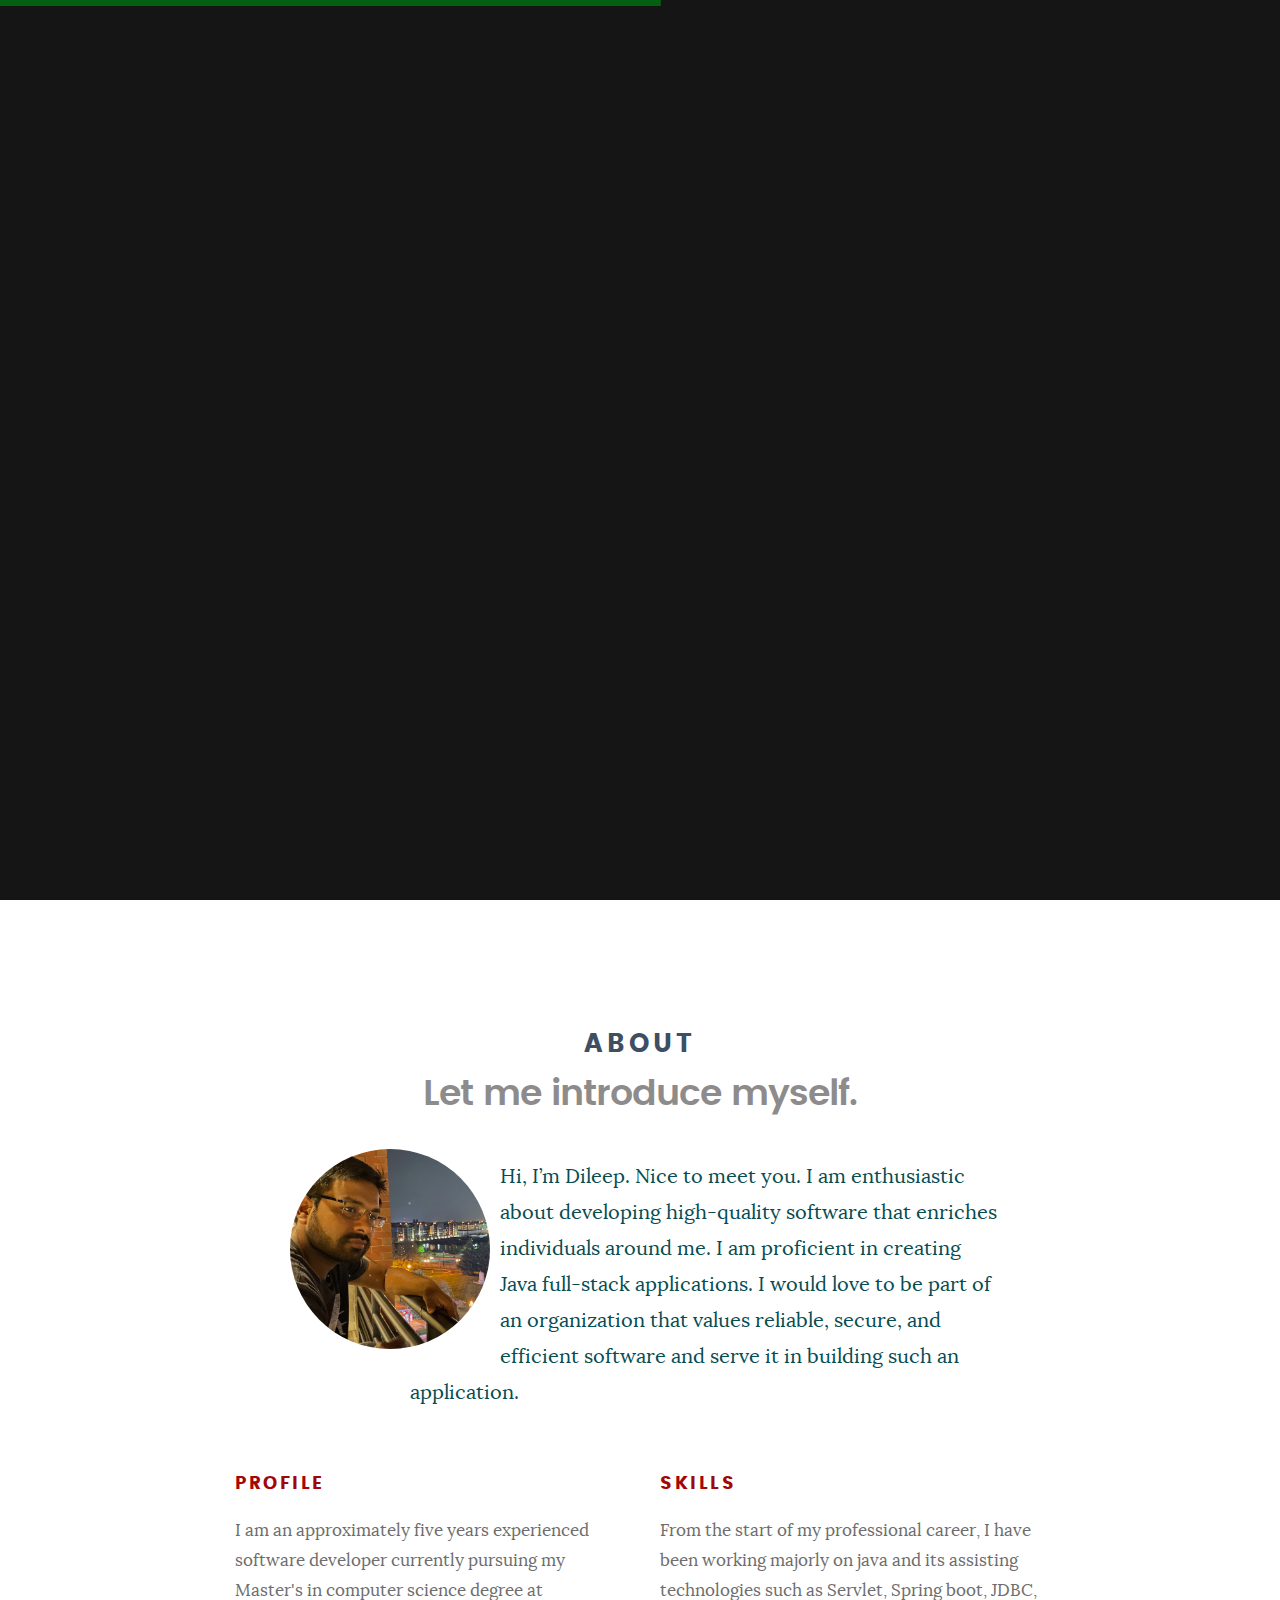
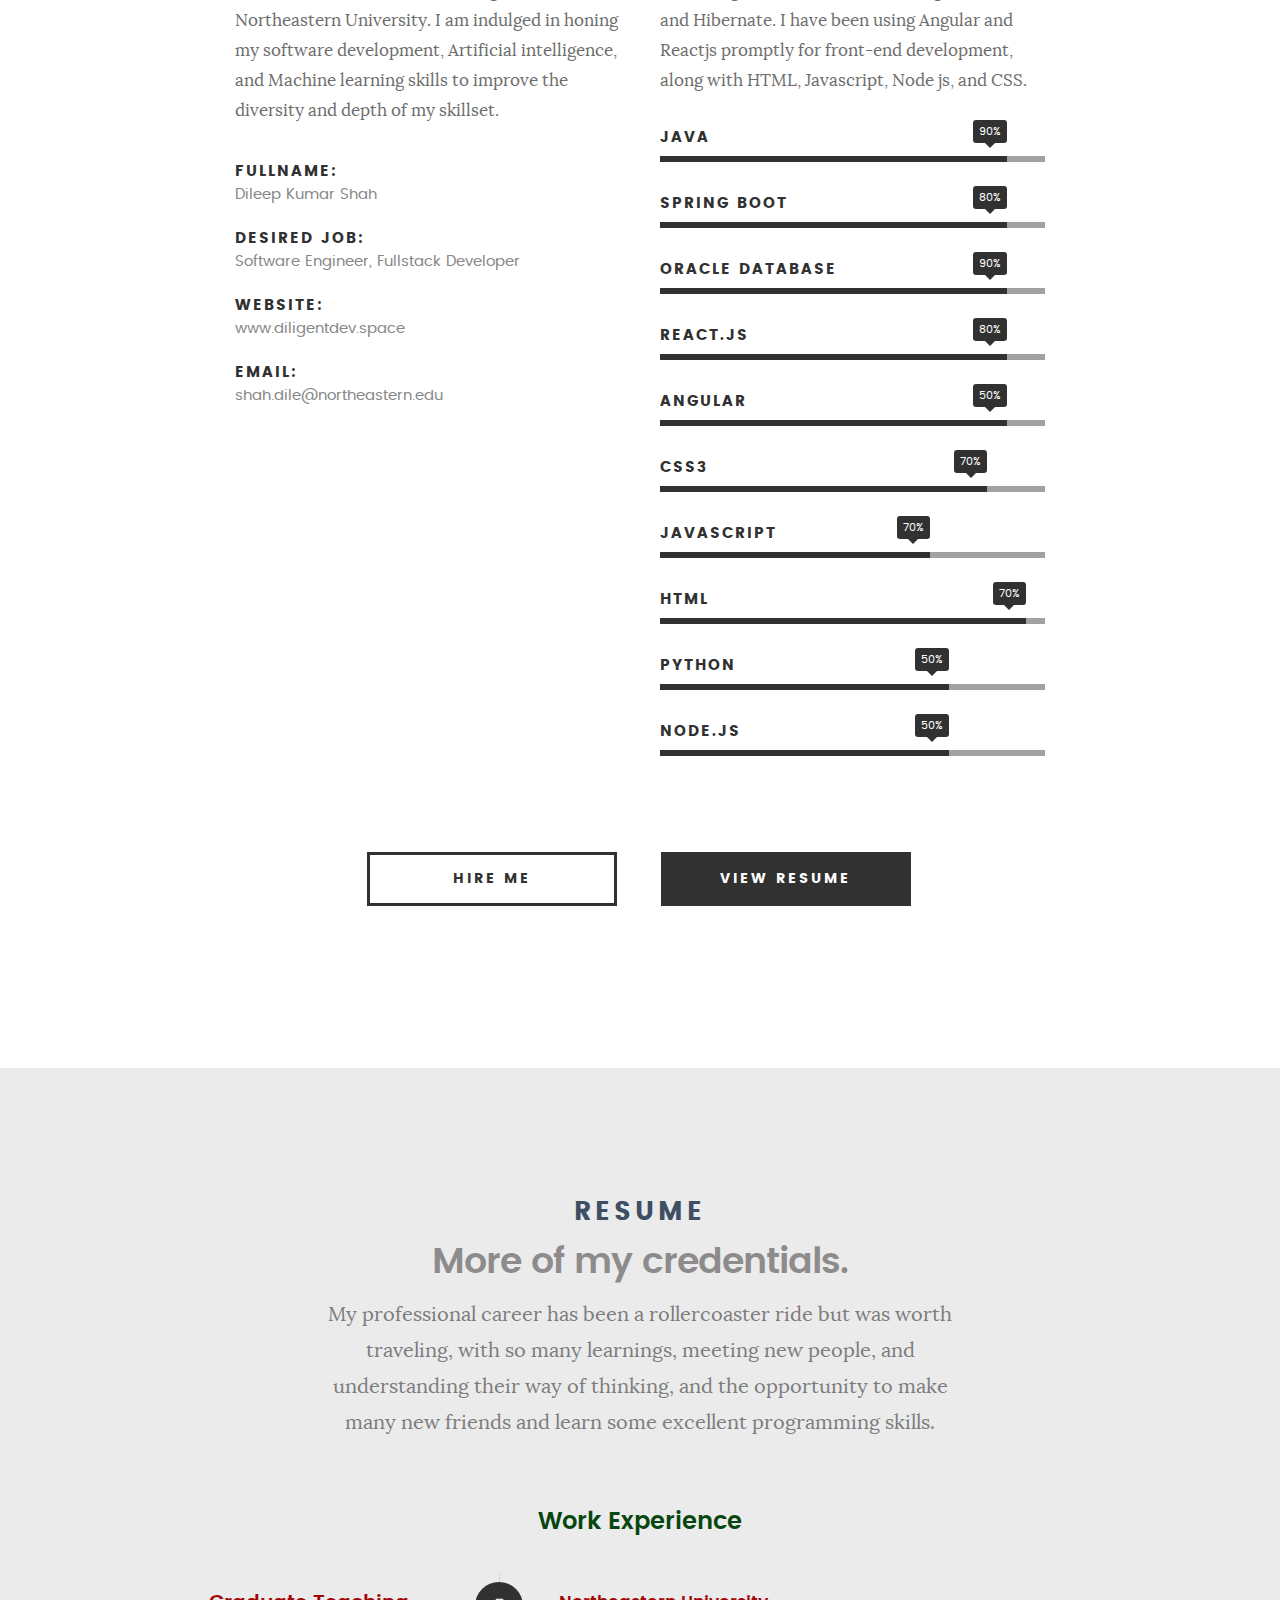
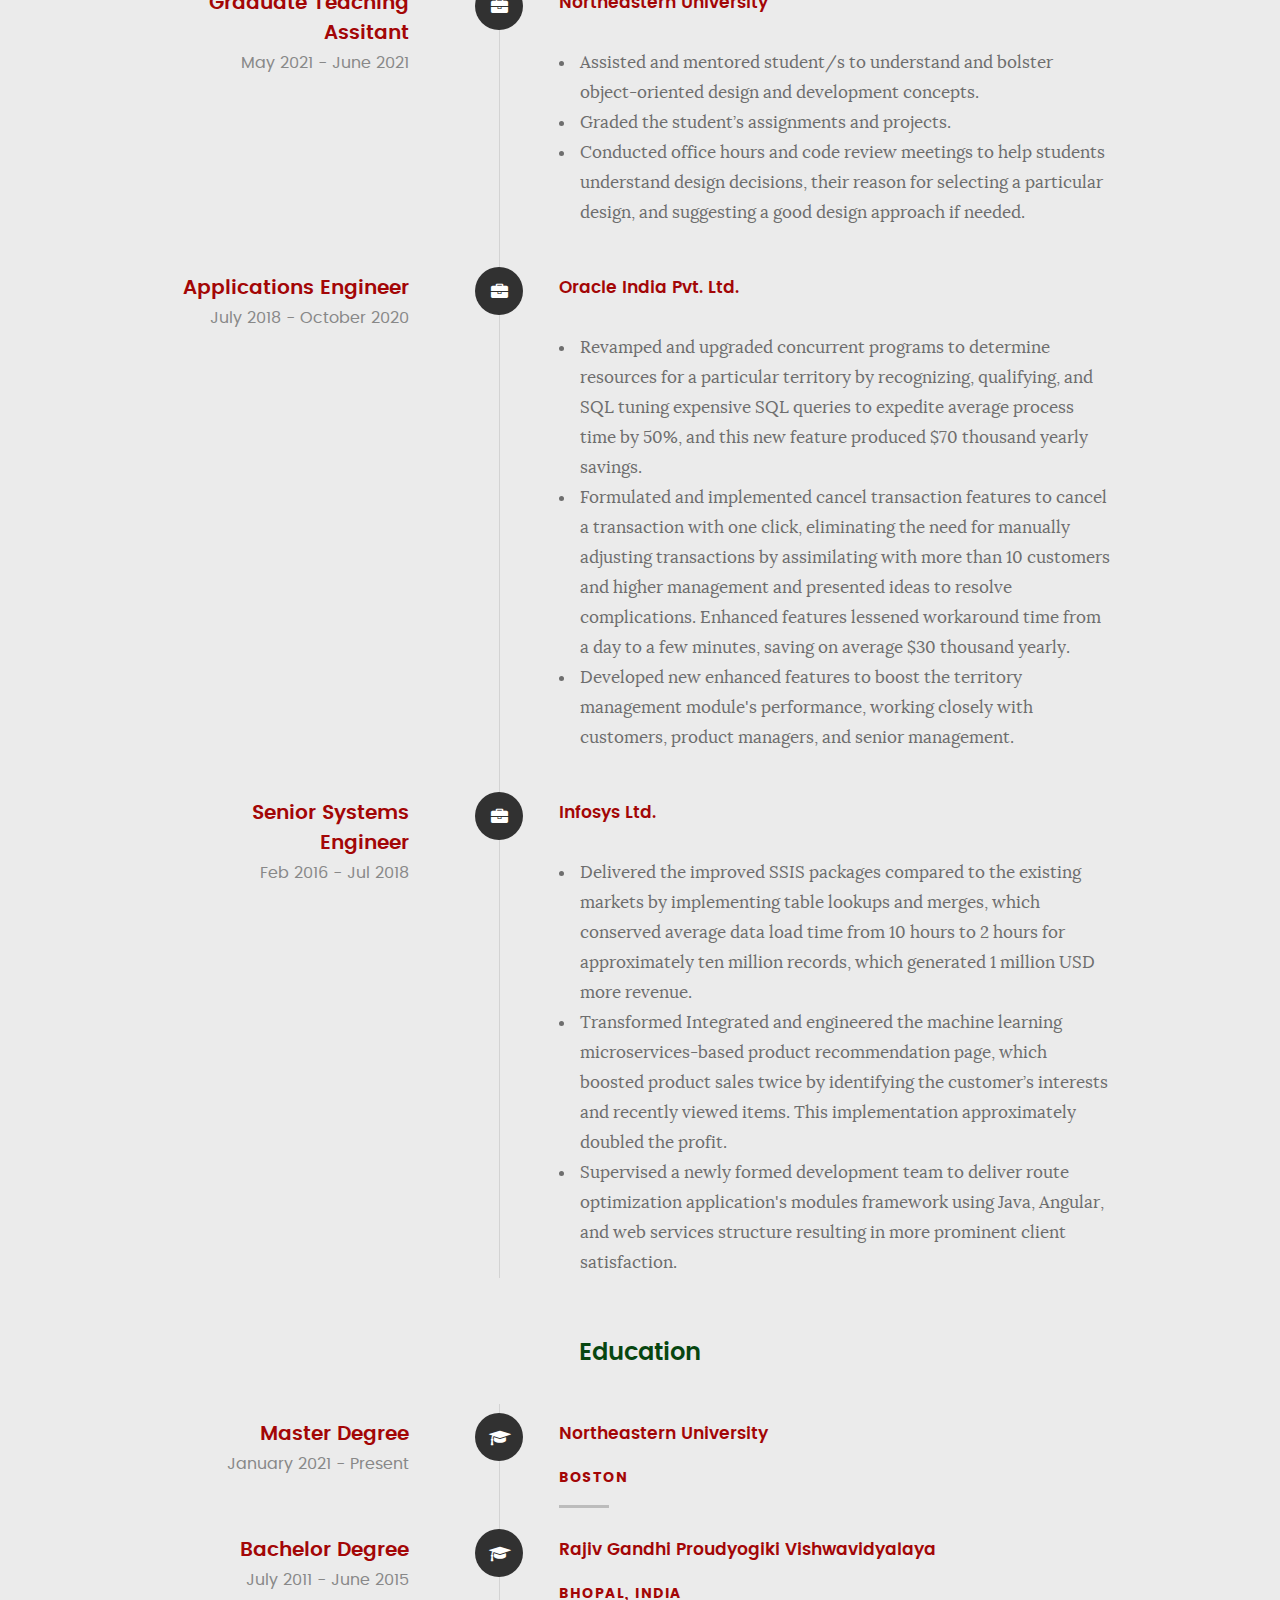
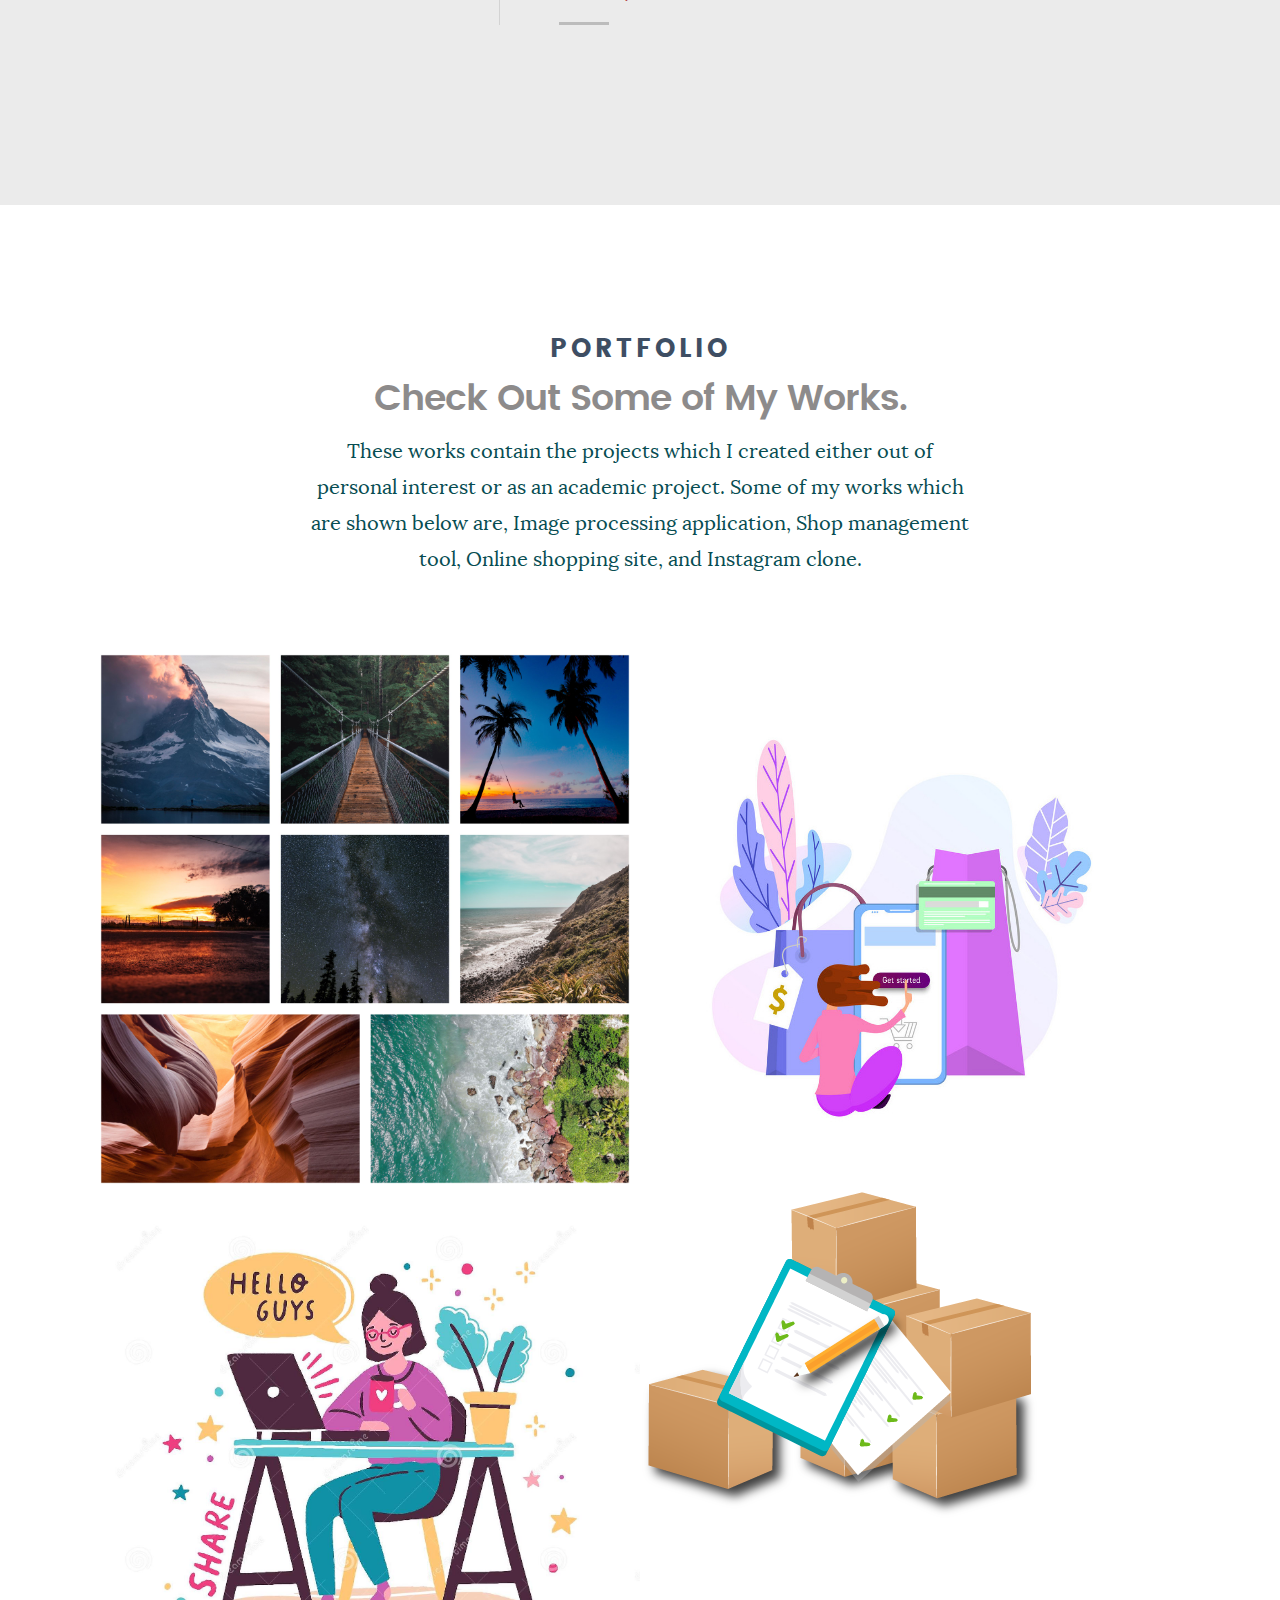
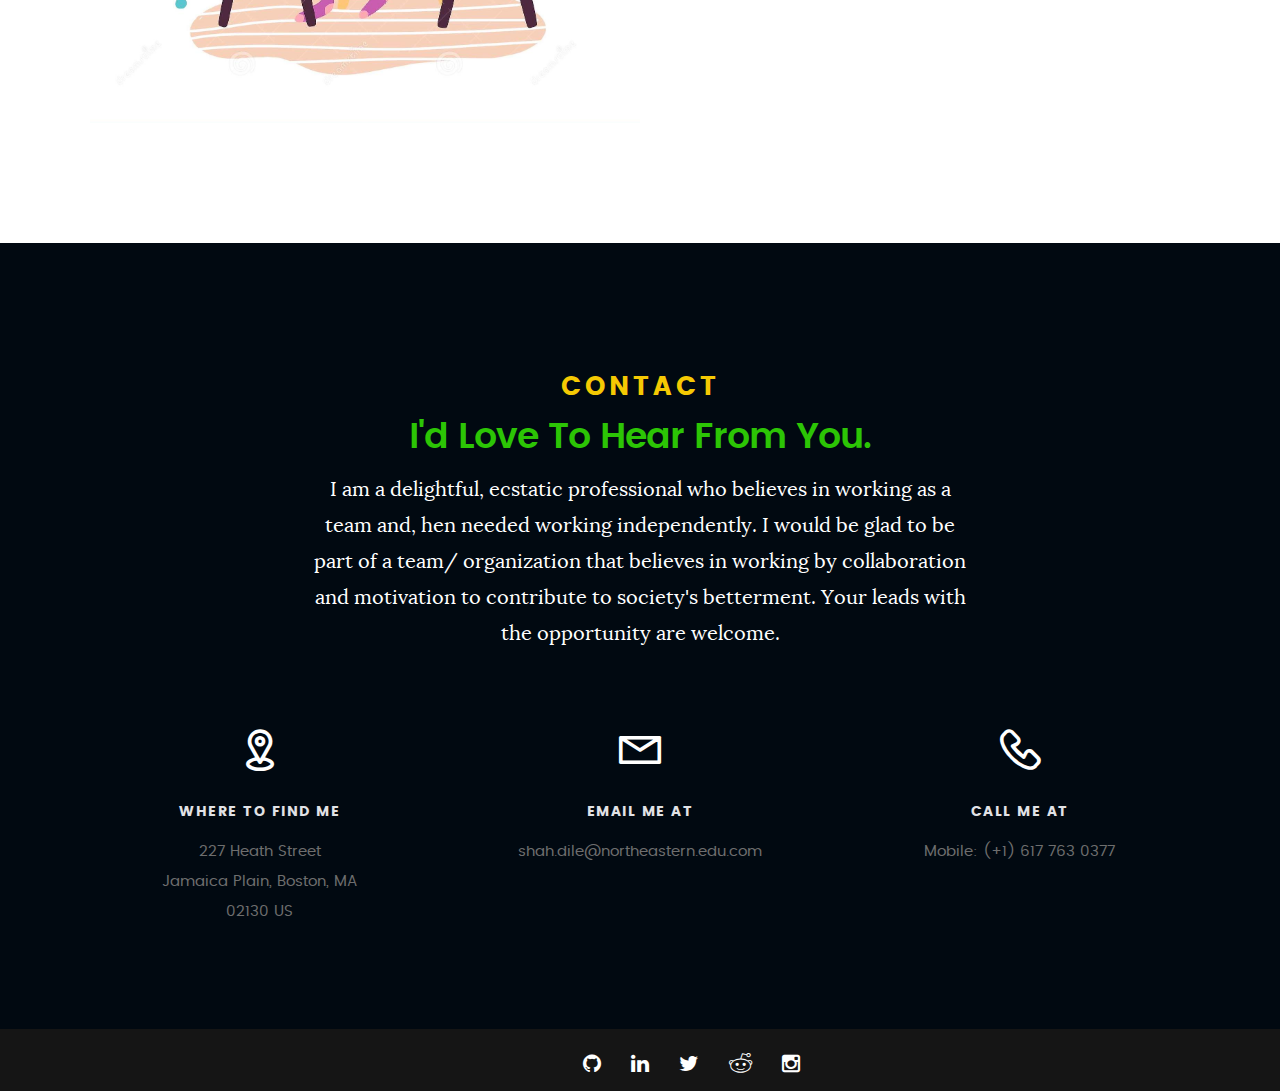
==== commit 6d8fb830: "Video inclusion" ====
--- a/index.html
+++ b/index.html
@@ -654,6 +654,8 @@
 										You can have a look at the code base at my <a href="https://github.com/dileeps861/cs5010-imaage-processing-application" target="_blank">Github</a>.
 									
 									</p>
+                                    <iframe width="100%" height="100%" src="https://www.youtube.com/embed/9nVaWN7GxV0" title="YouTube video player" frameborder="0" allow="accelerometer; autoplay; clipboard-write; encrypted-media; gyroscope; picture-in-picture" allowfullscreen>
+                                    </iframe>
 
                                     <div class="categories">Java swing developement</div>
                                 </div>
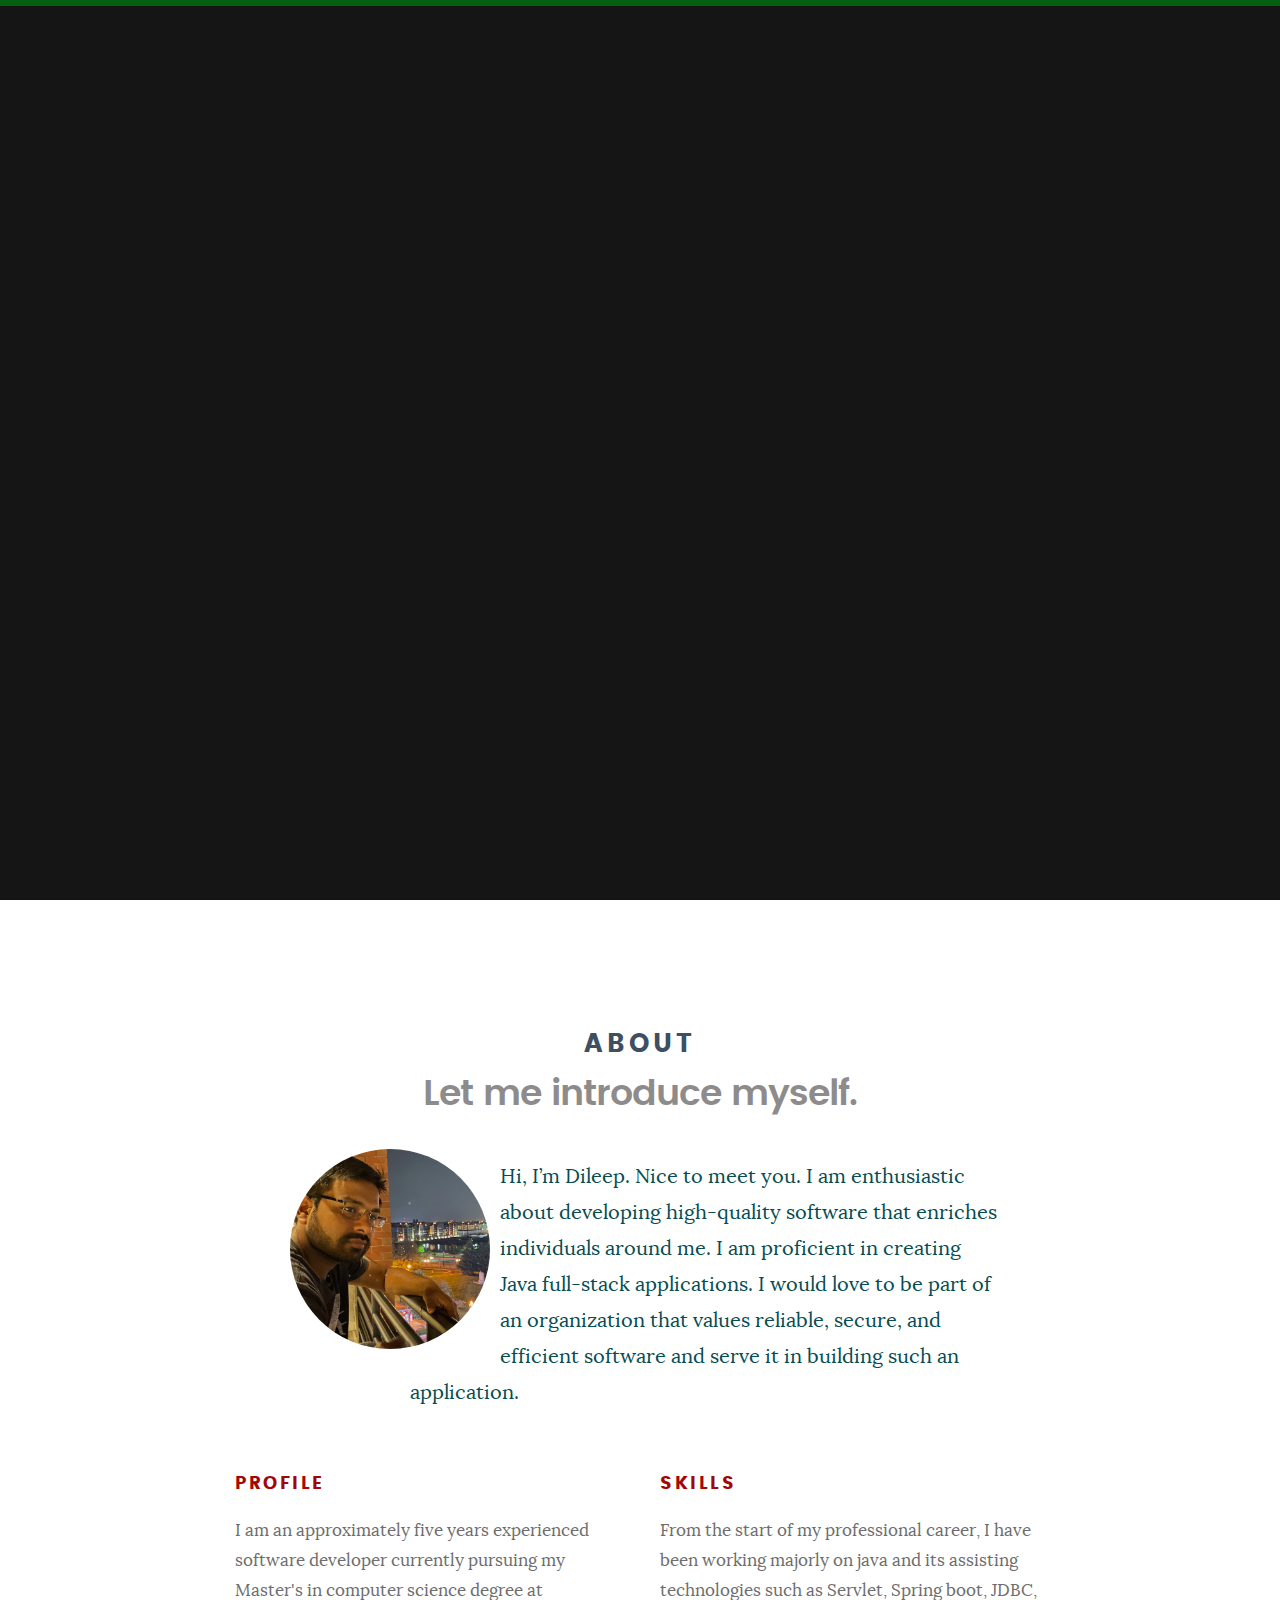
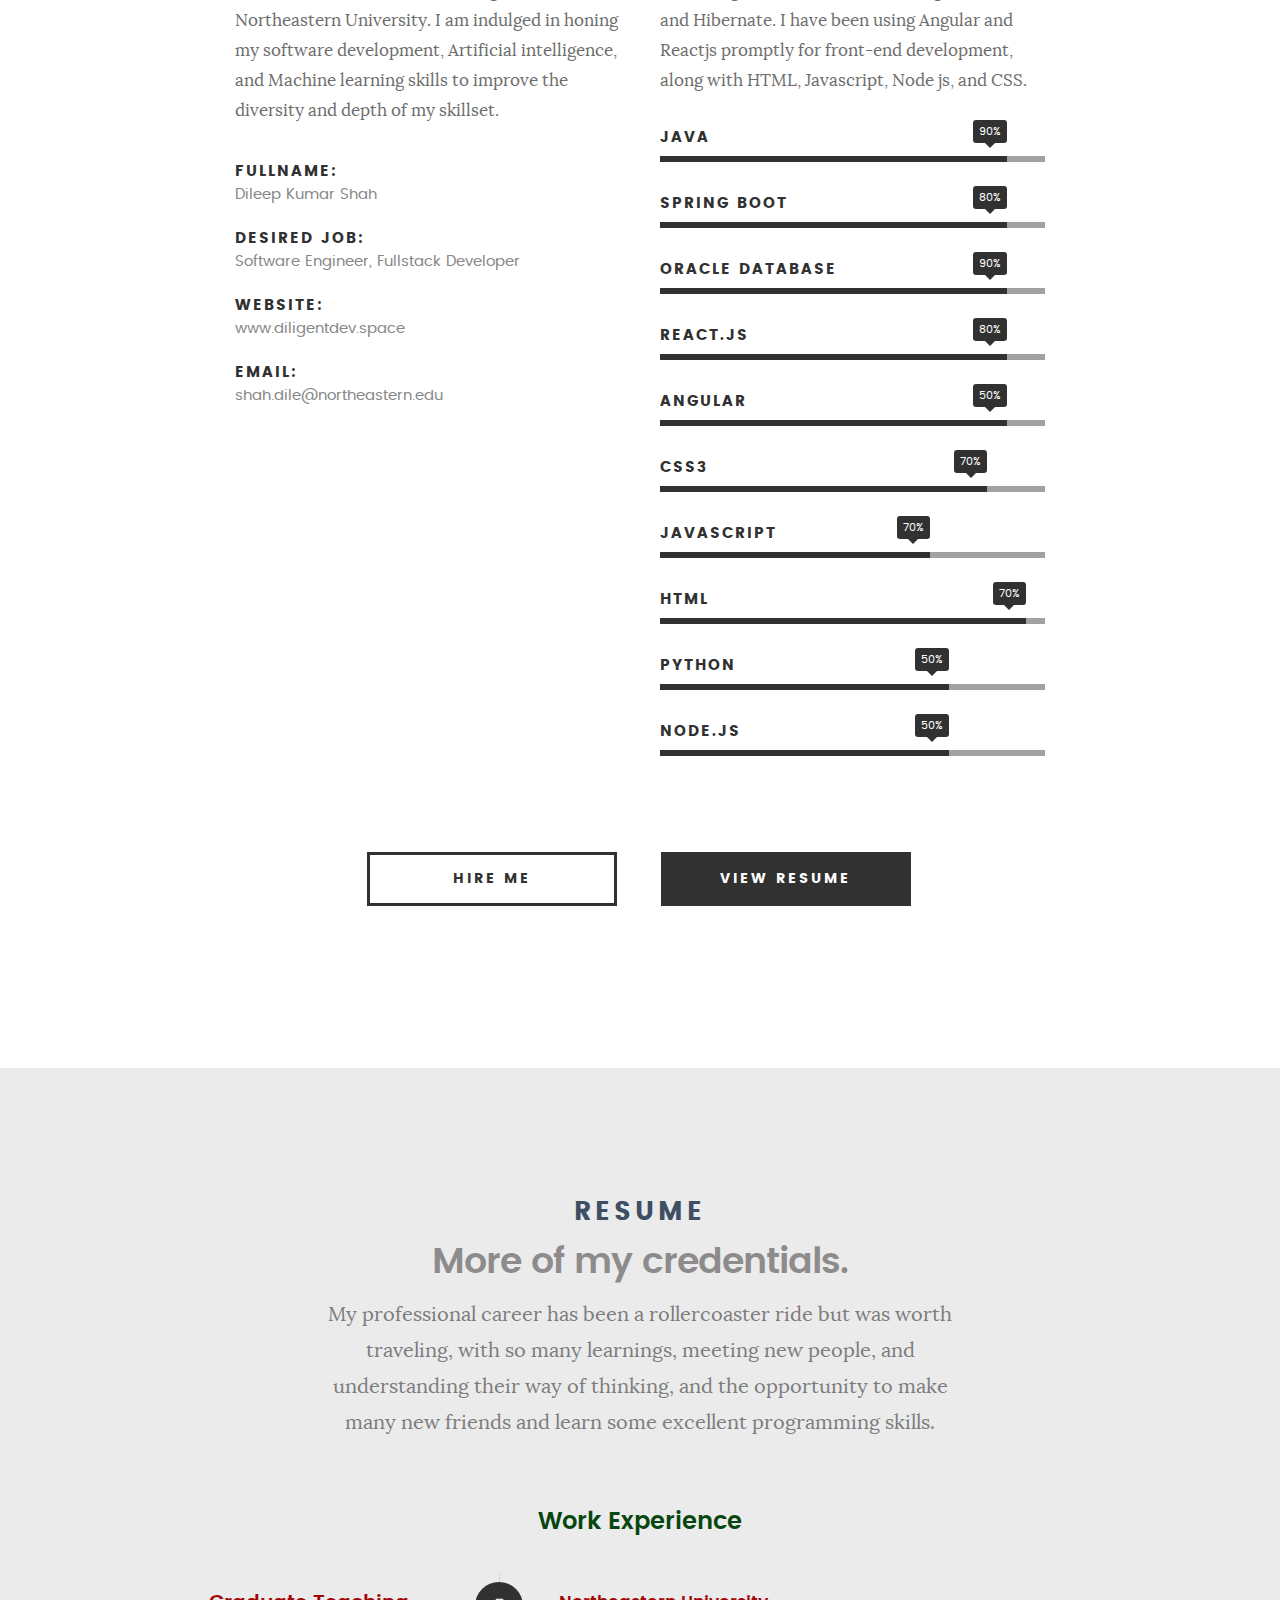
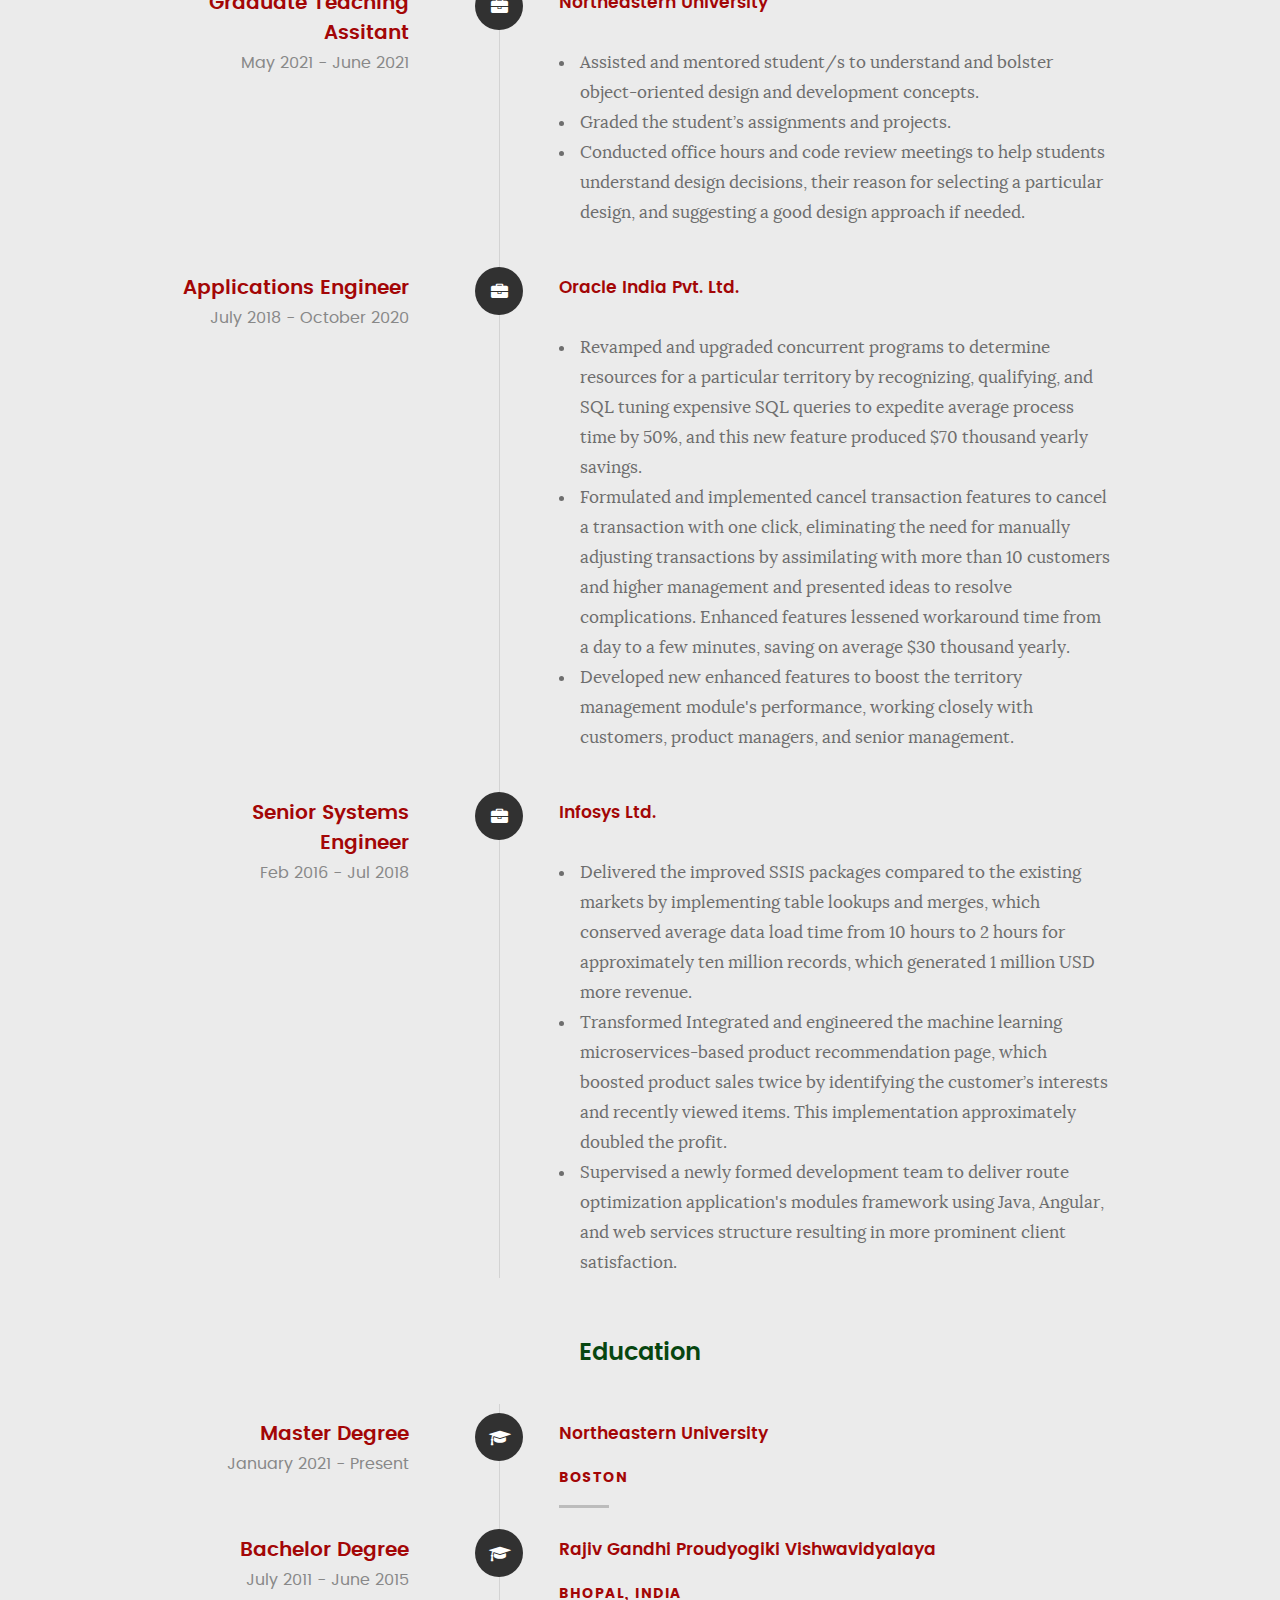
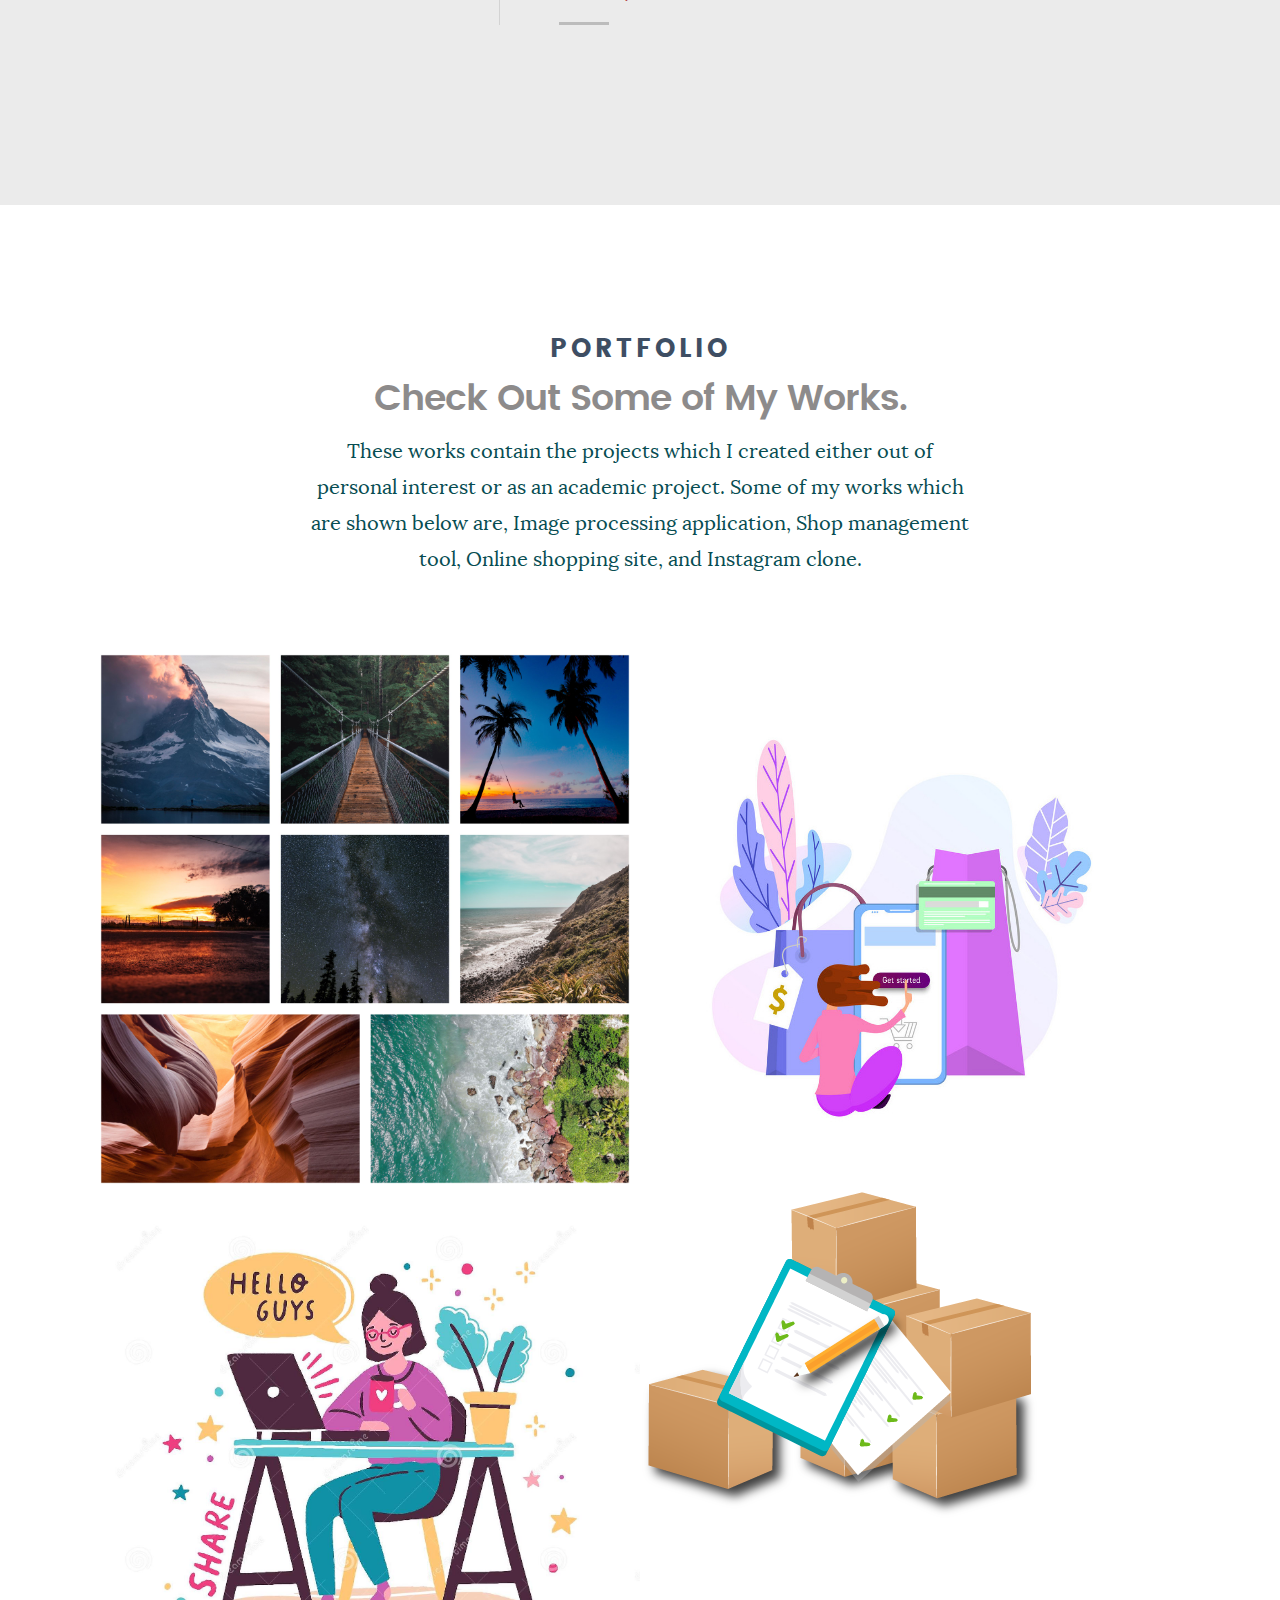
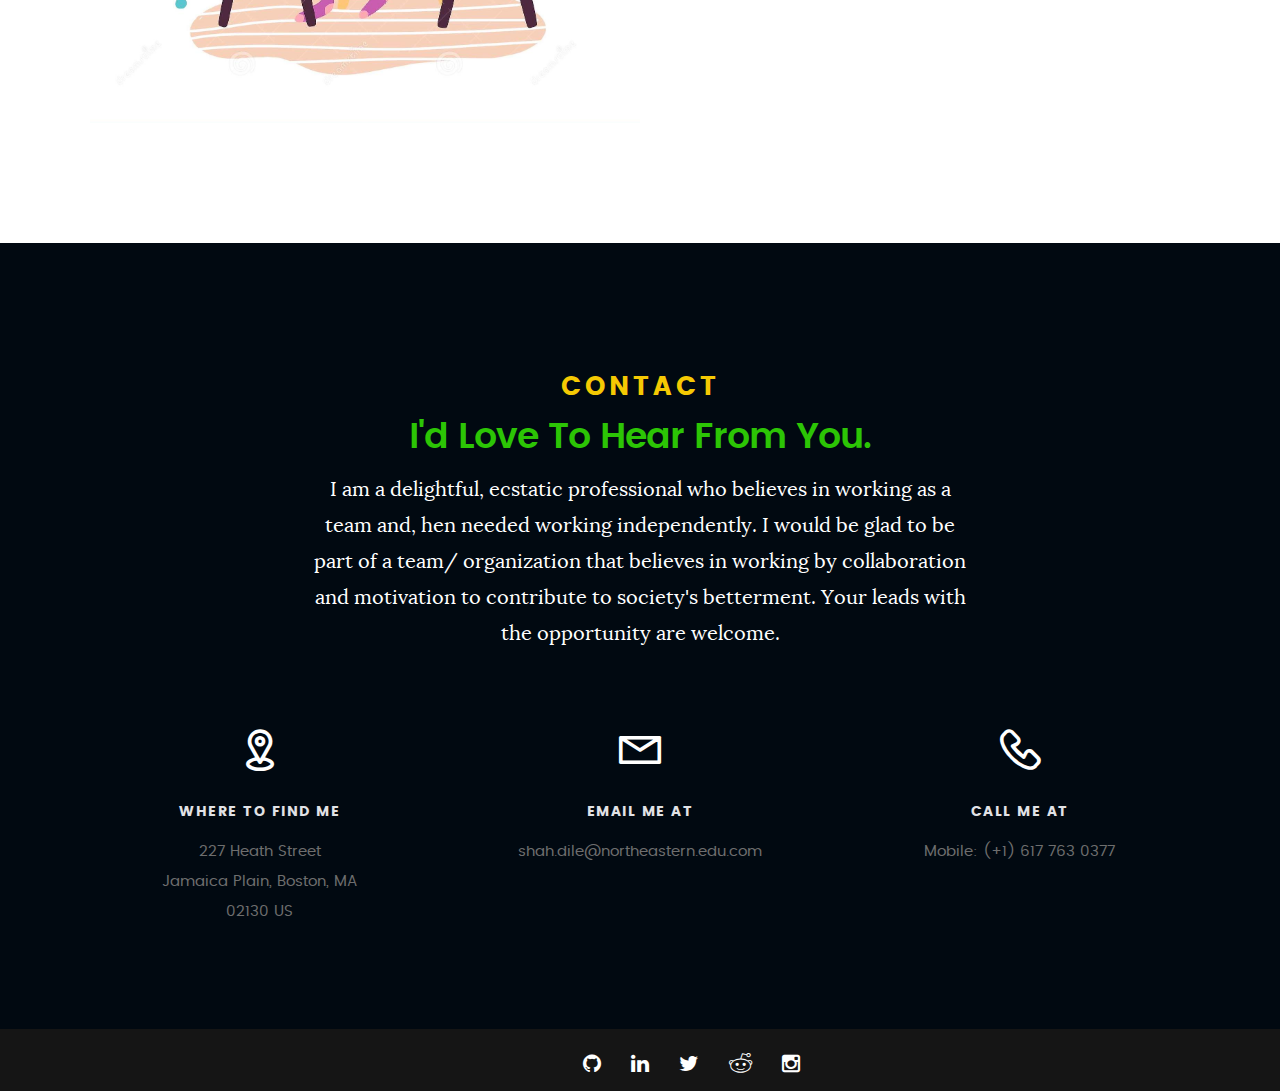
==== commit 121e578b: "Update index.html" ====
--- a/index.html
+++ b/index.html
@@ -705,7 +705,7 @@
 										This application helps to manage shops by providing the feature to maintain the inventory record, 
                                         generating invoices, and keeping track of transactions.
 									</p>
-                                        <iframe width="100%" height="100%" src="https://www.youtube.com/embed/9nVaWN7GxV0" title="YouTube video player" frameborder="0" allow="accelerometer; autoplay; clipboard-write; encrypted-media; gyroscope; picture-in-picture" allowfullscreen>
+                                        <iframe width="100%" height="100%" src="https://youtu.be/RSXYkY_7B8s" title="YouTube video player" frameborder="0" allow="accelerometer; autoplay; clipboard-write; encrypted-media; gyroscope; picture-in-picture" allowfullscreen>
                                         </iframe>
                                     <div class="categories">Java swing application</div>
                                 </div>
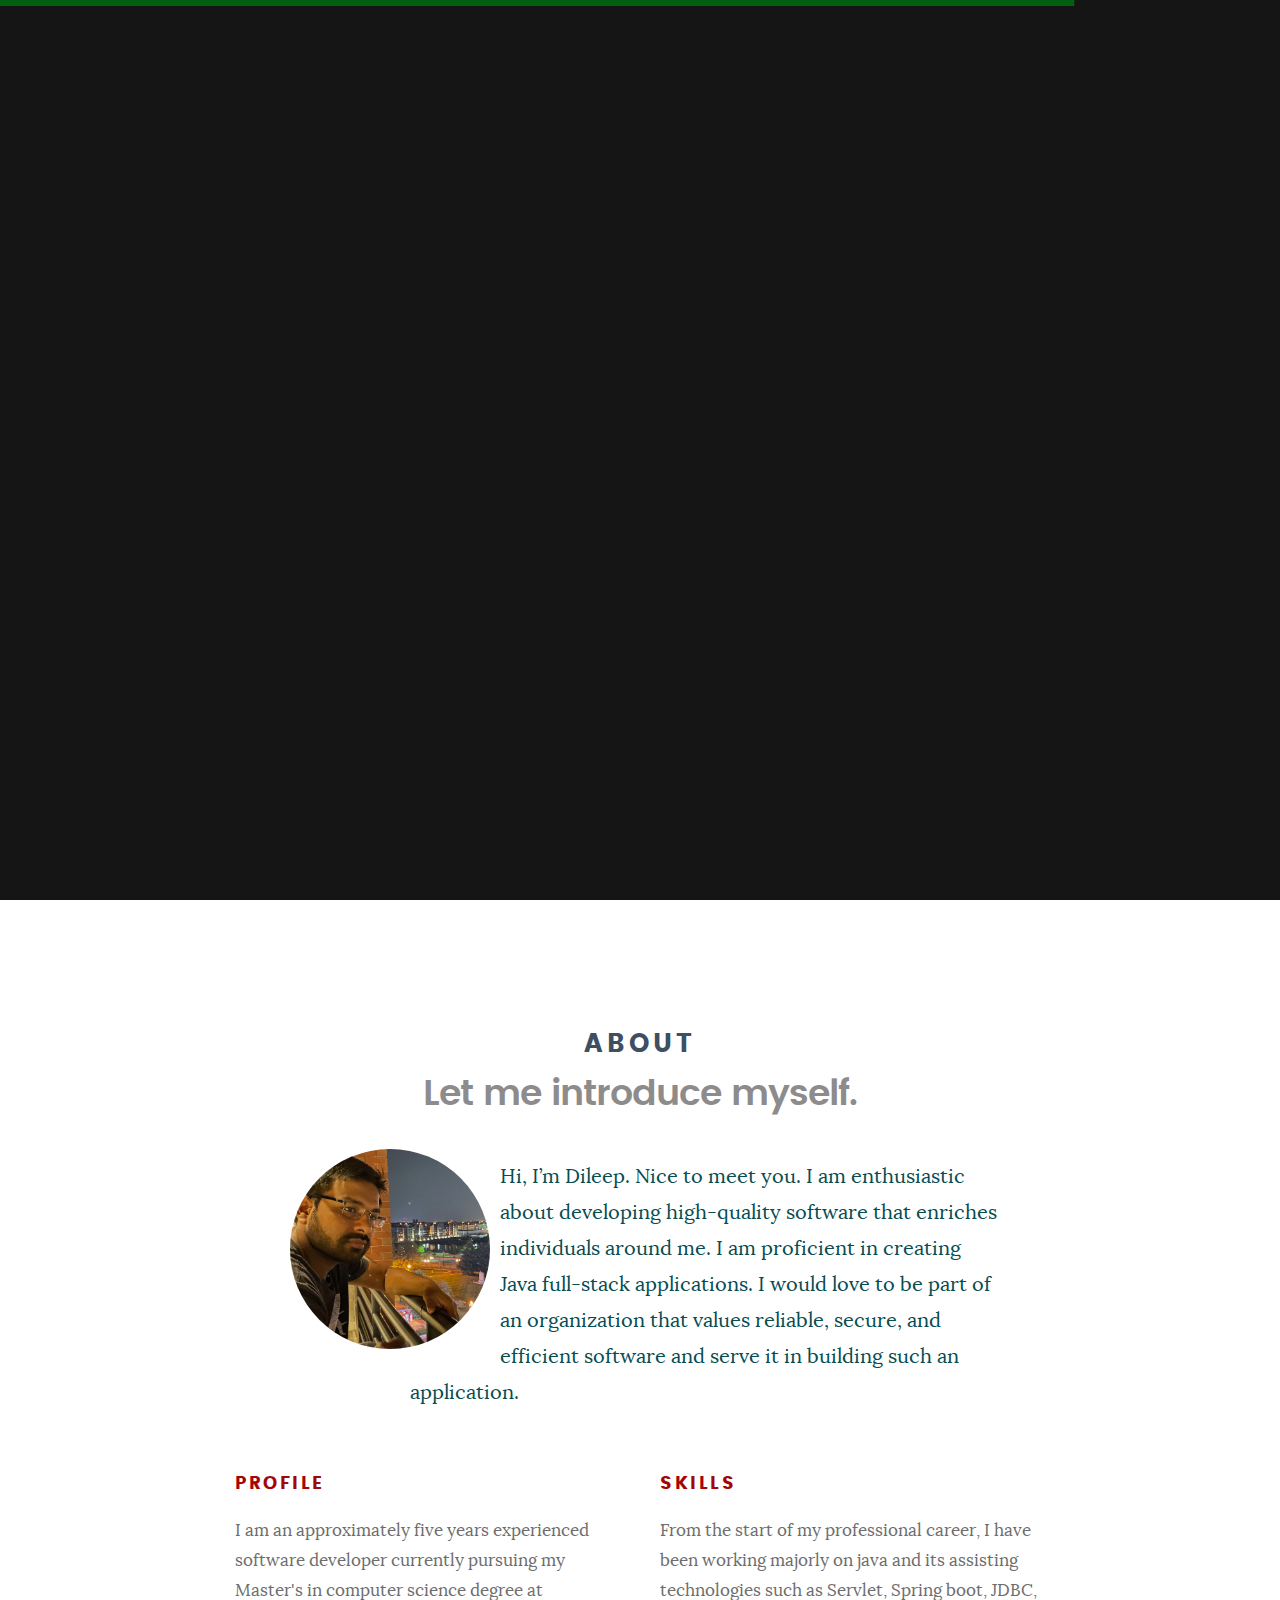
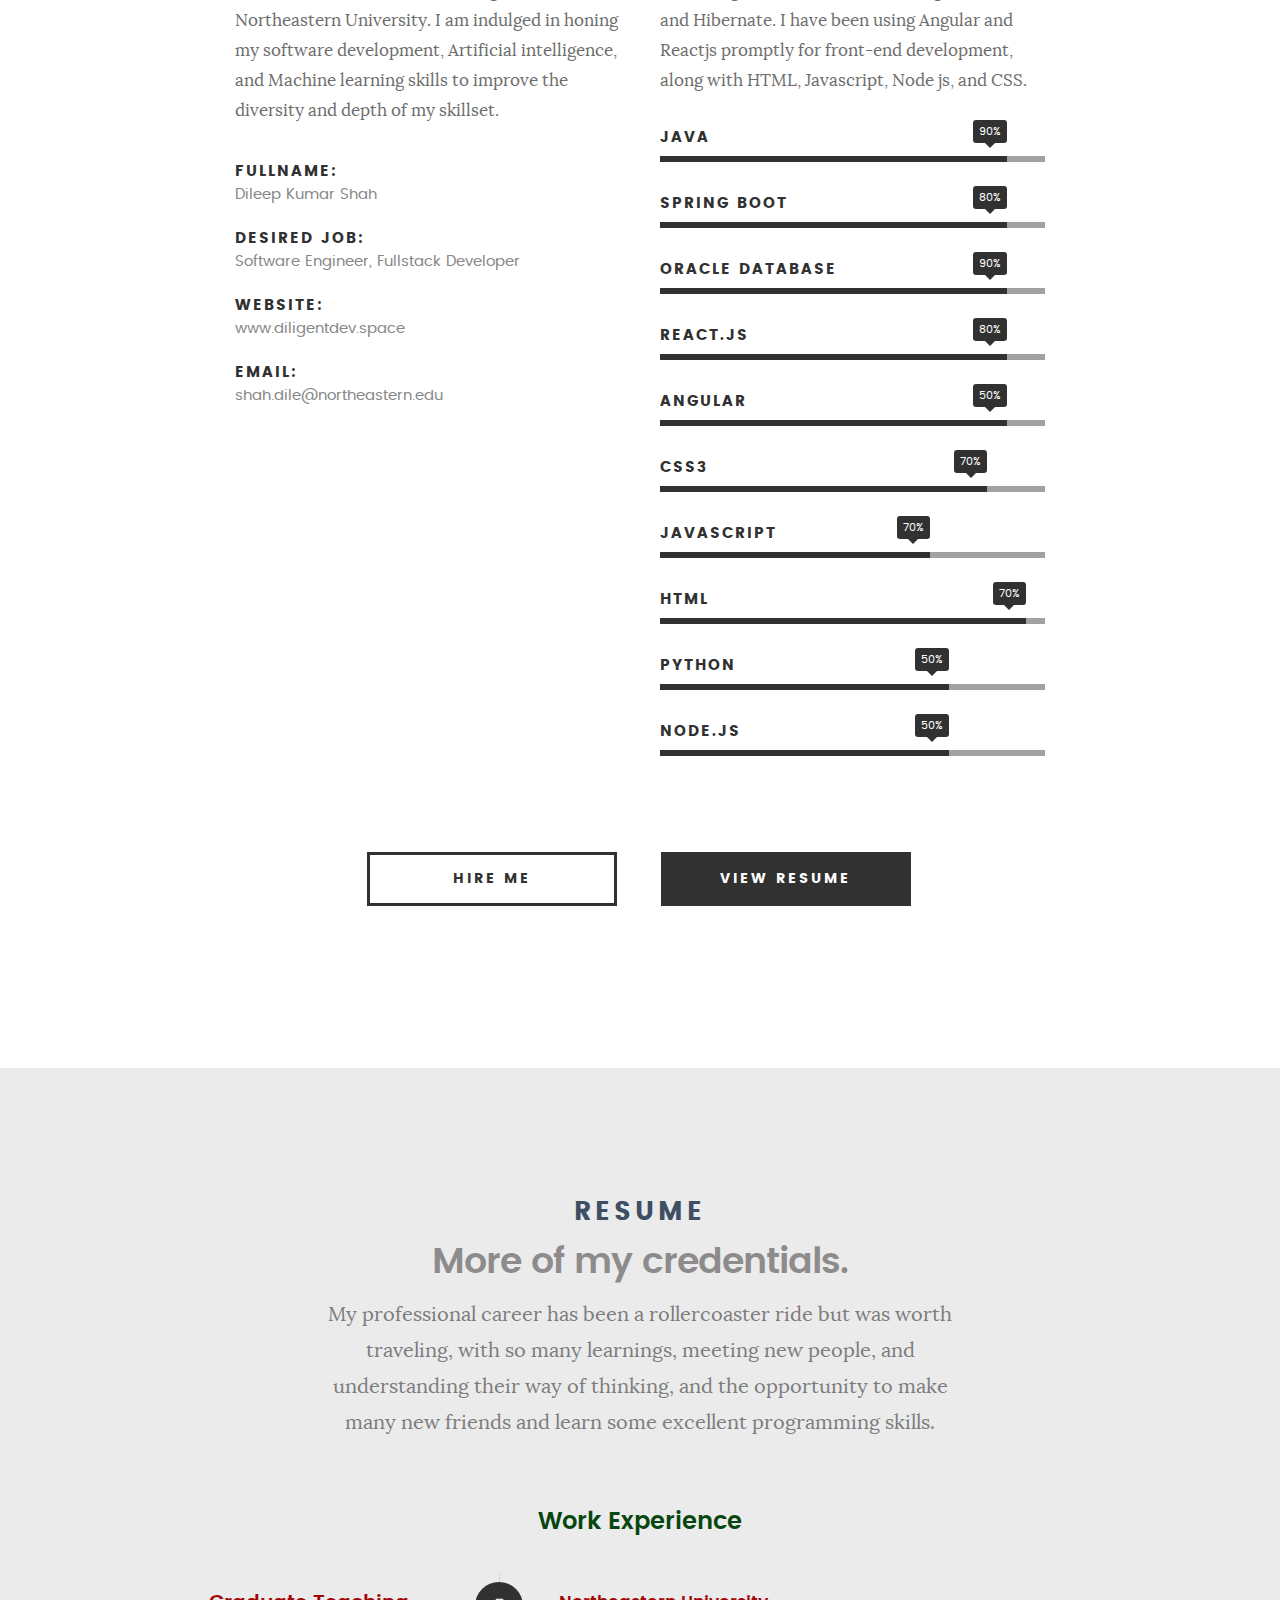
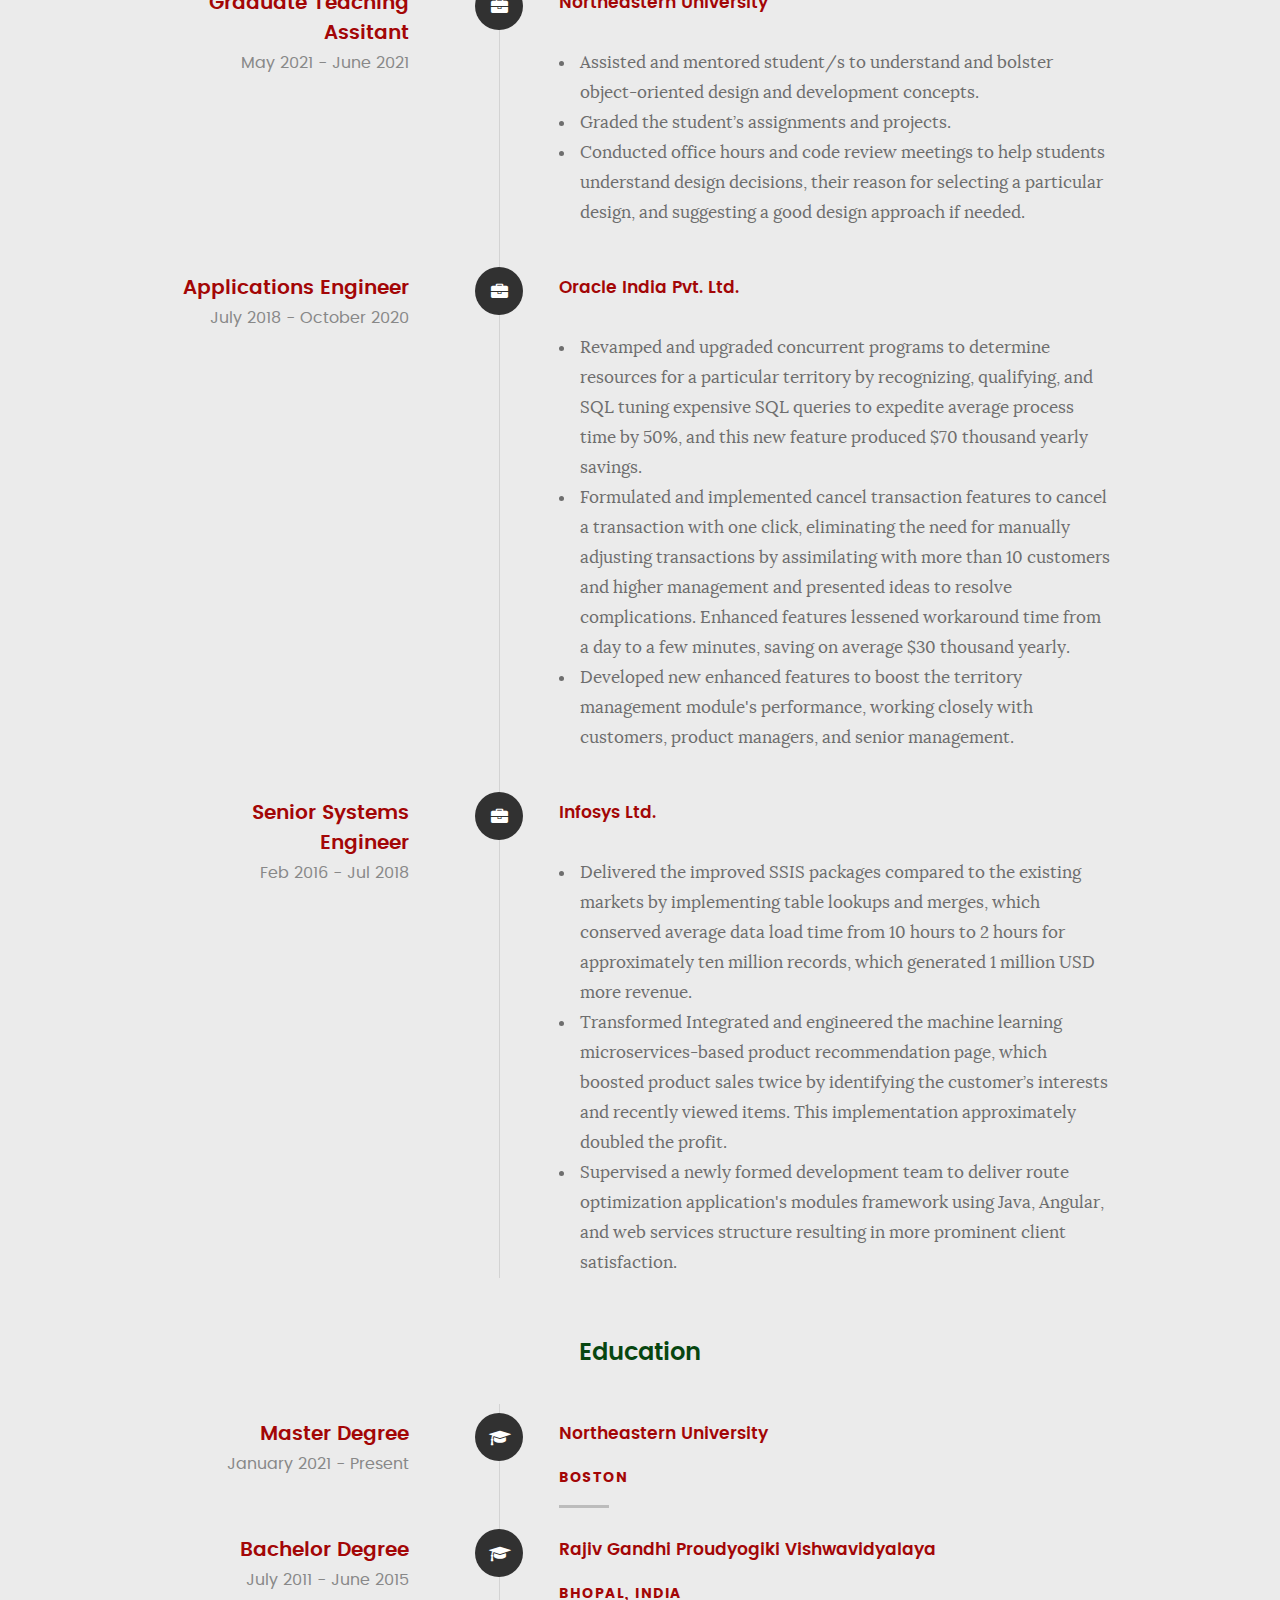
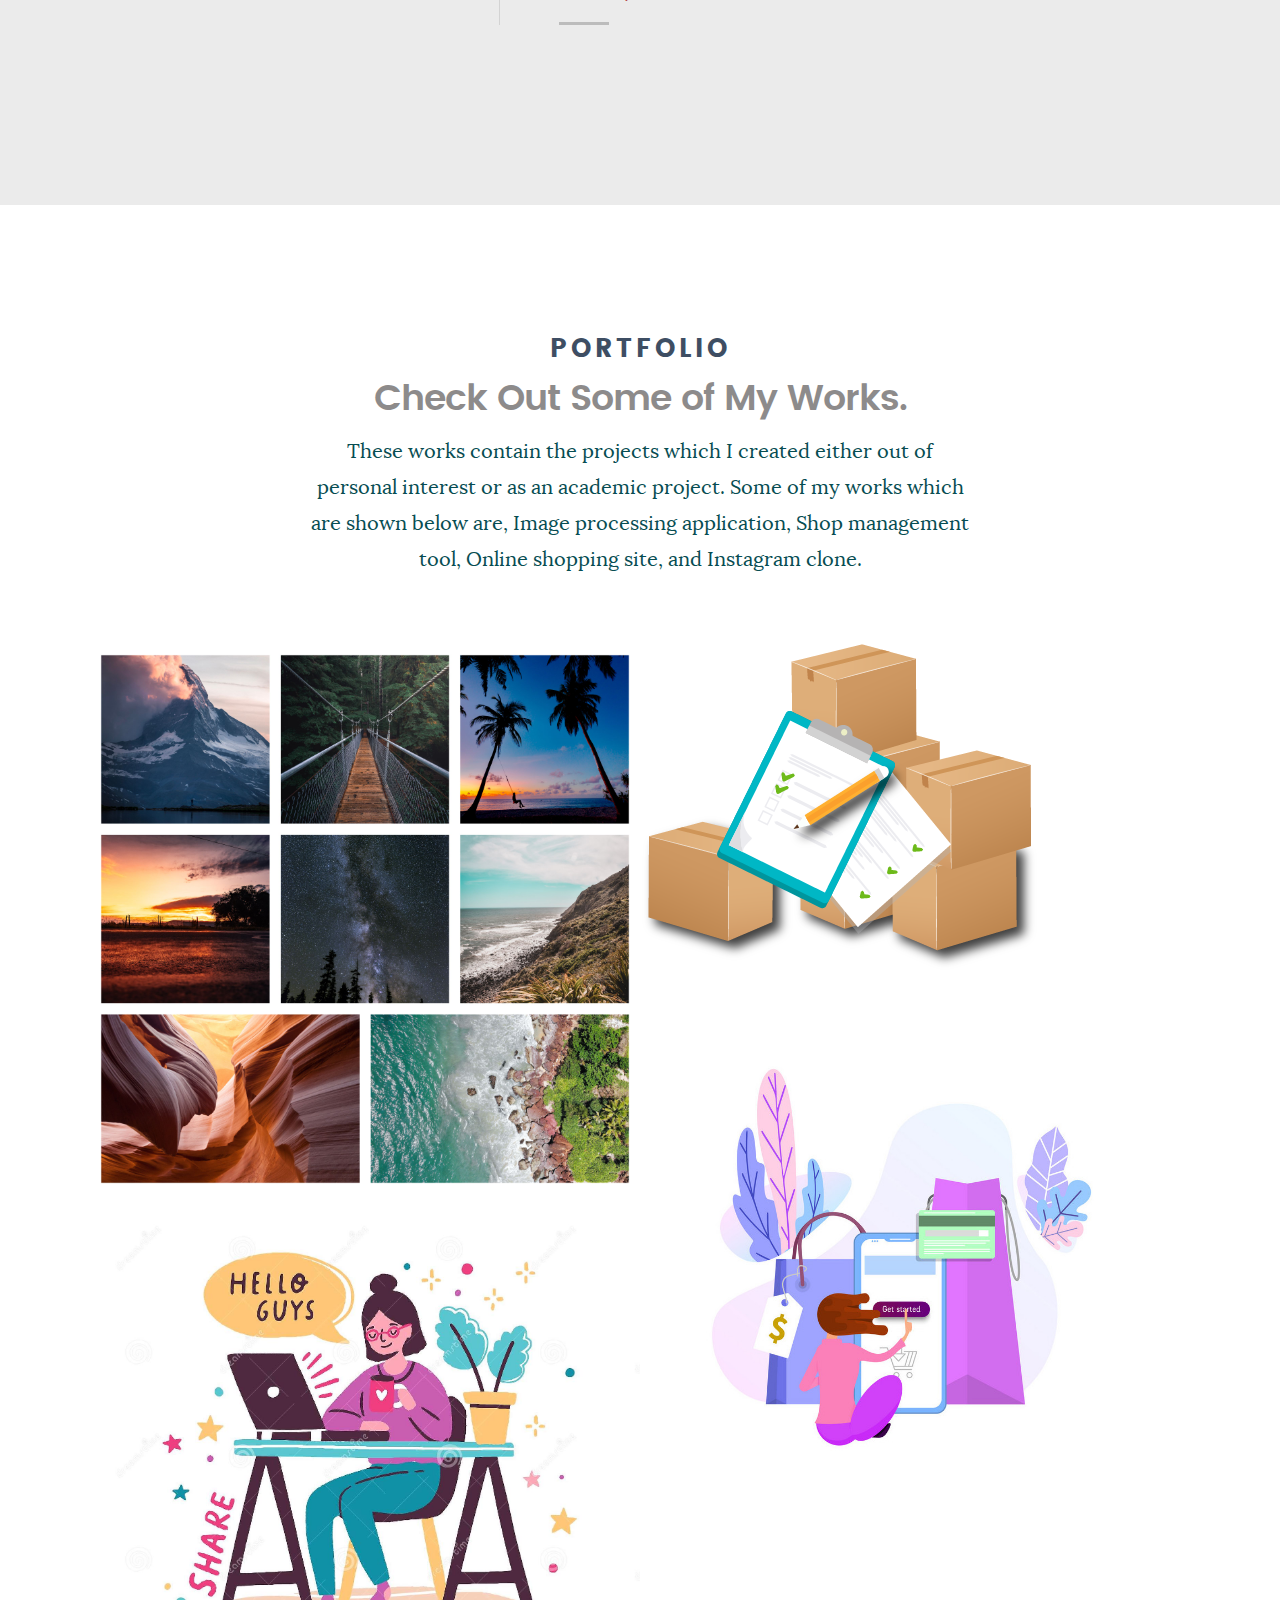
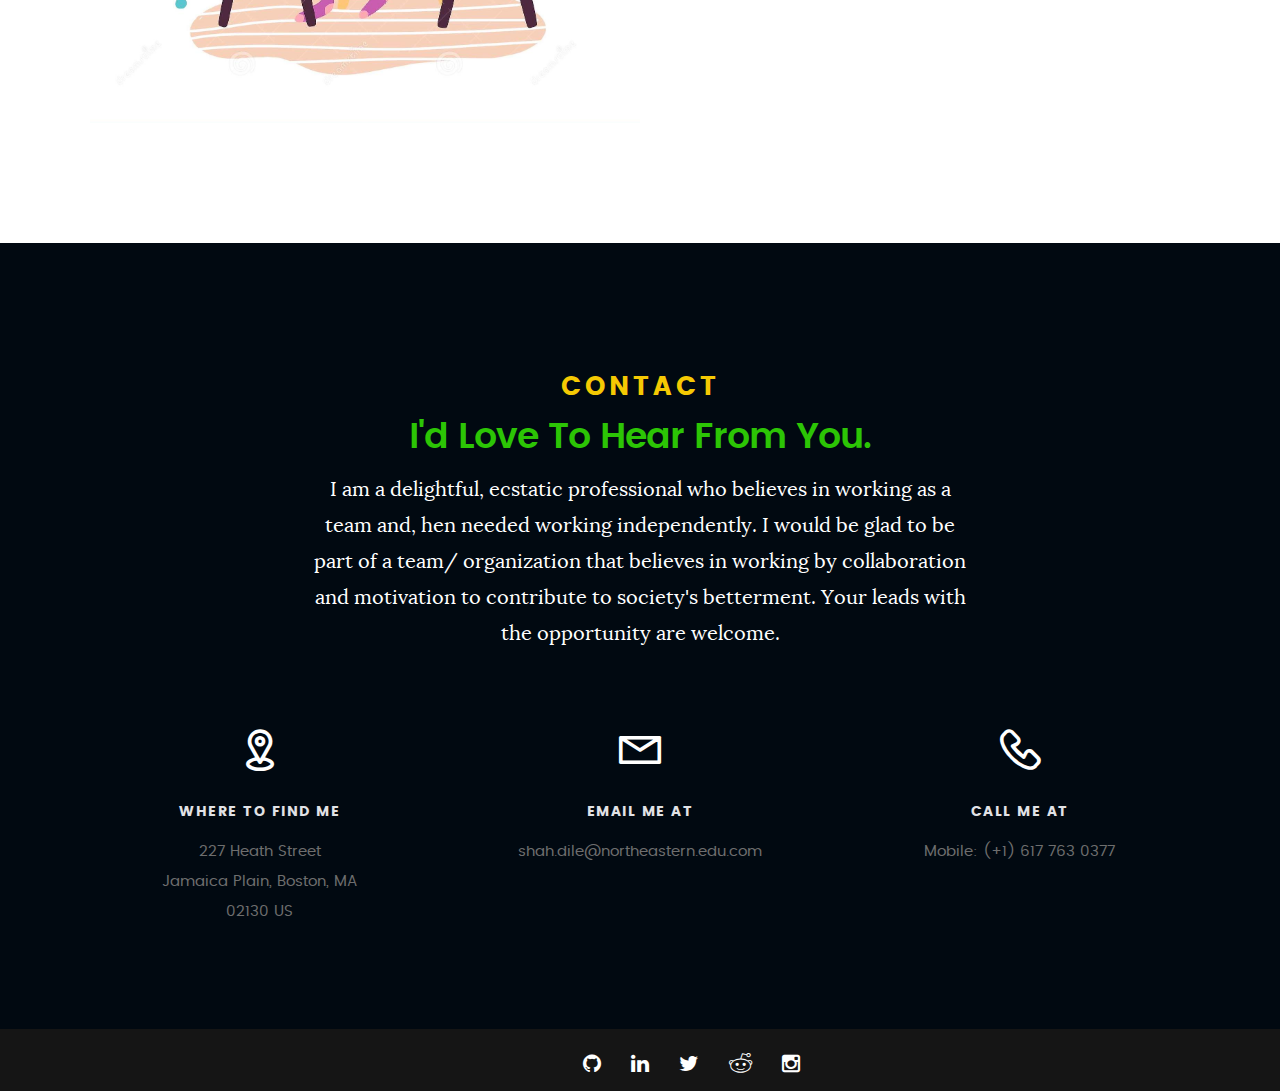
==== commit f461fc87: "Update index.html" ====
--- a/index.html
+++ b/index.html
@@ -549,6 +549,21 @@
                                     </a>
                                 </div>
                             </div>
+			 <div class="bgrid folio-item">
+                                <div class="item-wrap">
+                                    <img src="images/portfolio/shop-management.png" alt="shop-management">
+                                    <a href="#modal-03" class="overlay">
+                                        <div class="folio-item-table">
+                                            <div class="folio-item-cell">
+                                                <h3 class="folio-title">Shop Management</h3>
+                                                <span class="folio-types">
+                                                    Java swing Application
+                                                </span>
+                                            </div>
+                                        </div>
+                                    </a>
+                                </div>
+                            </div>
                             <!-- /folio-item -->
 
                             <div class="bgrid folio-item">
@@ -568,21 +583,7 @@
                             </div>
                             <!-- /folio-item -->
 
-                            <div class="bgrid folio-item">
-                                <div class="item-wrap">
-                                    <img src="images/portfolio/shop-management.png" alt="shop-management">
-                                    <a href="#modal-03" class="overlay">
-                                        <div class="folio-item-table">
-                                            <div class="folio-item-cell">
-                                                <h3 class="folio-title">Shop Management</h3>
-                                                <span class="folio-types">
-                                                    Java swing Application
-                                                </span>
-                                            </div>
-                                        </div>
-                                    </a>
-                                </div>
-                            </div>
+                           
                             <!-- /folio-item -->
 
                             <!-- <div class="bgrid folio-item">
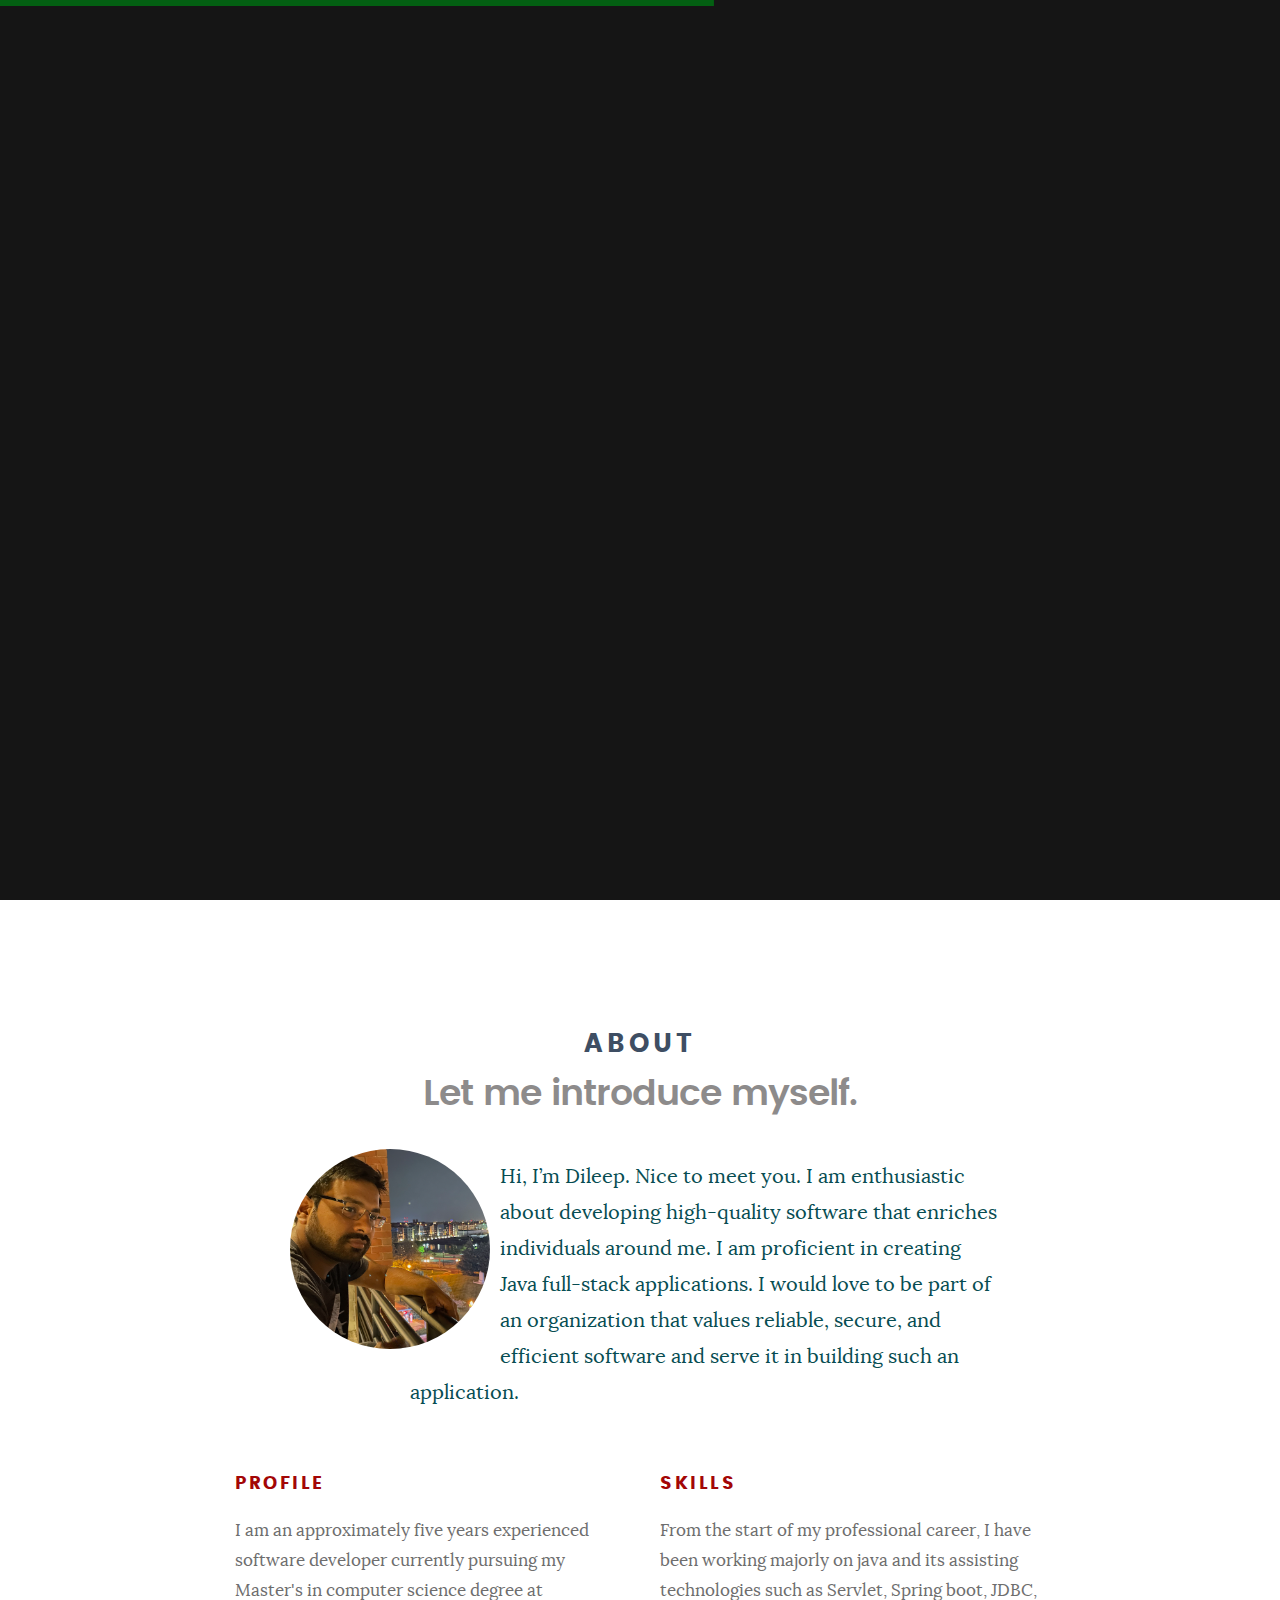
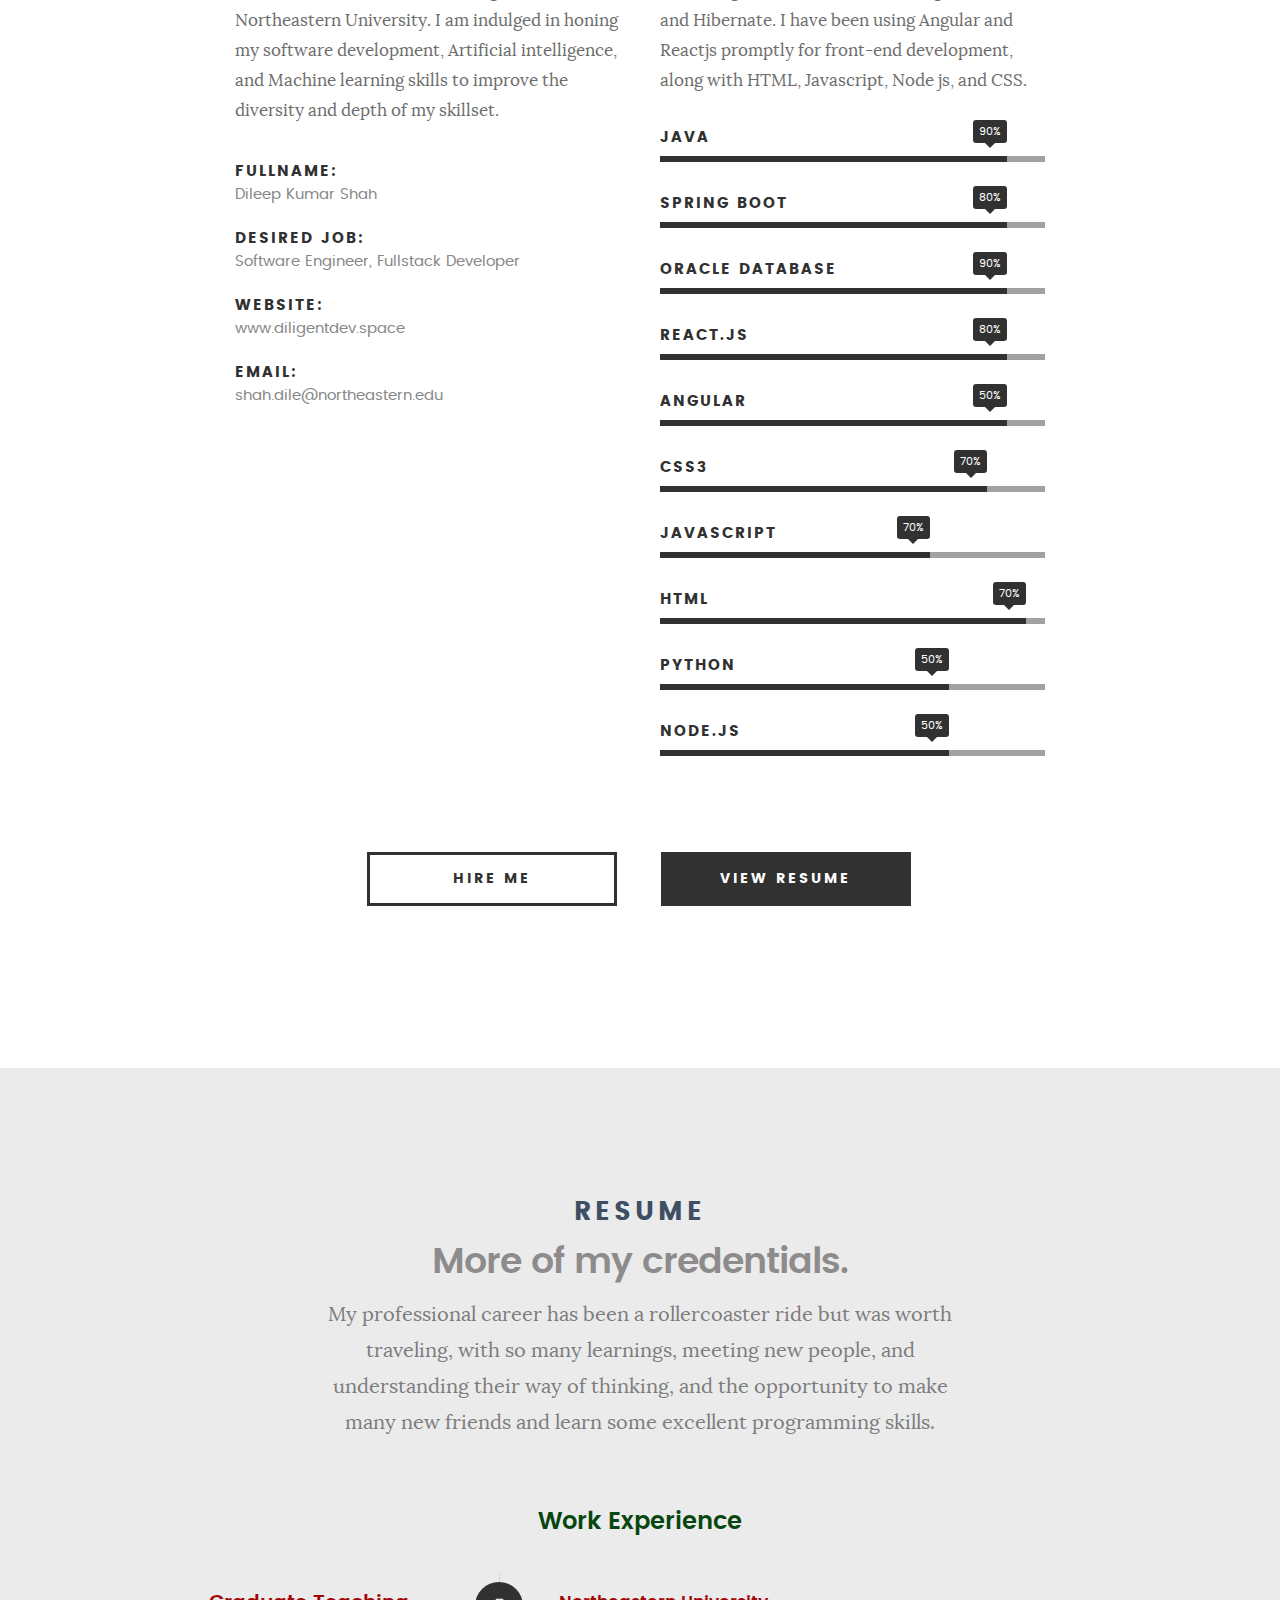
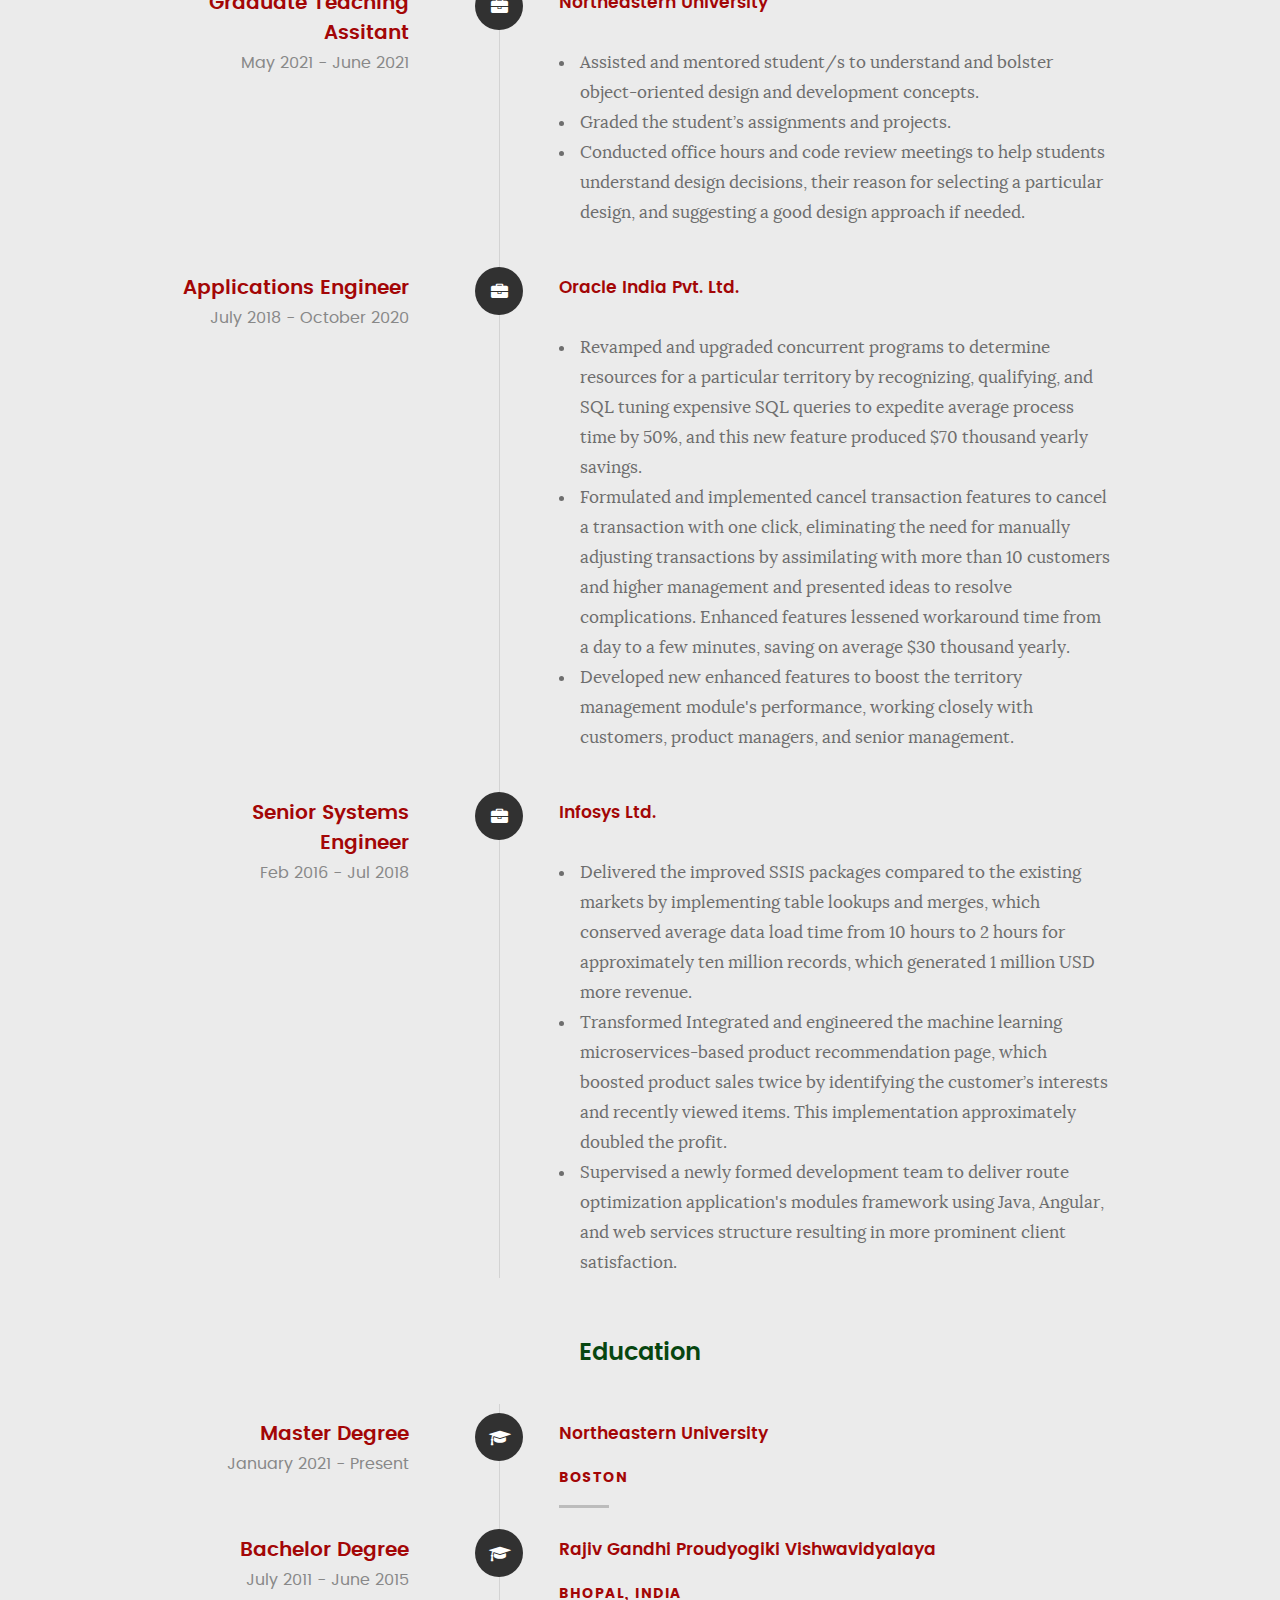
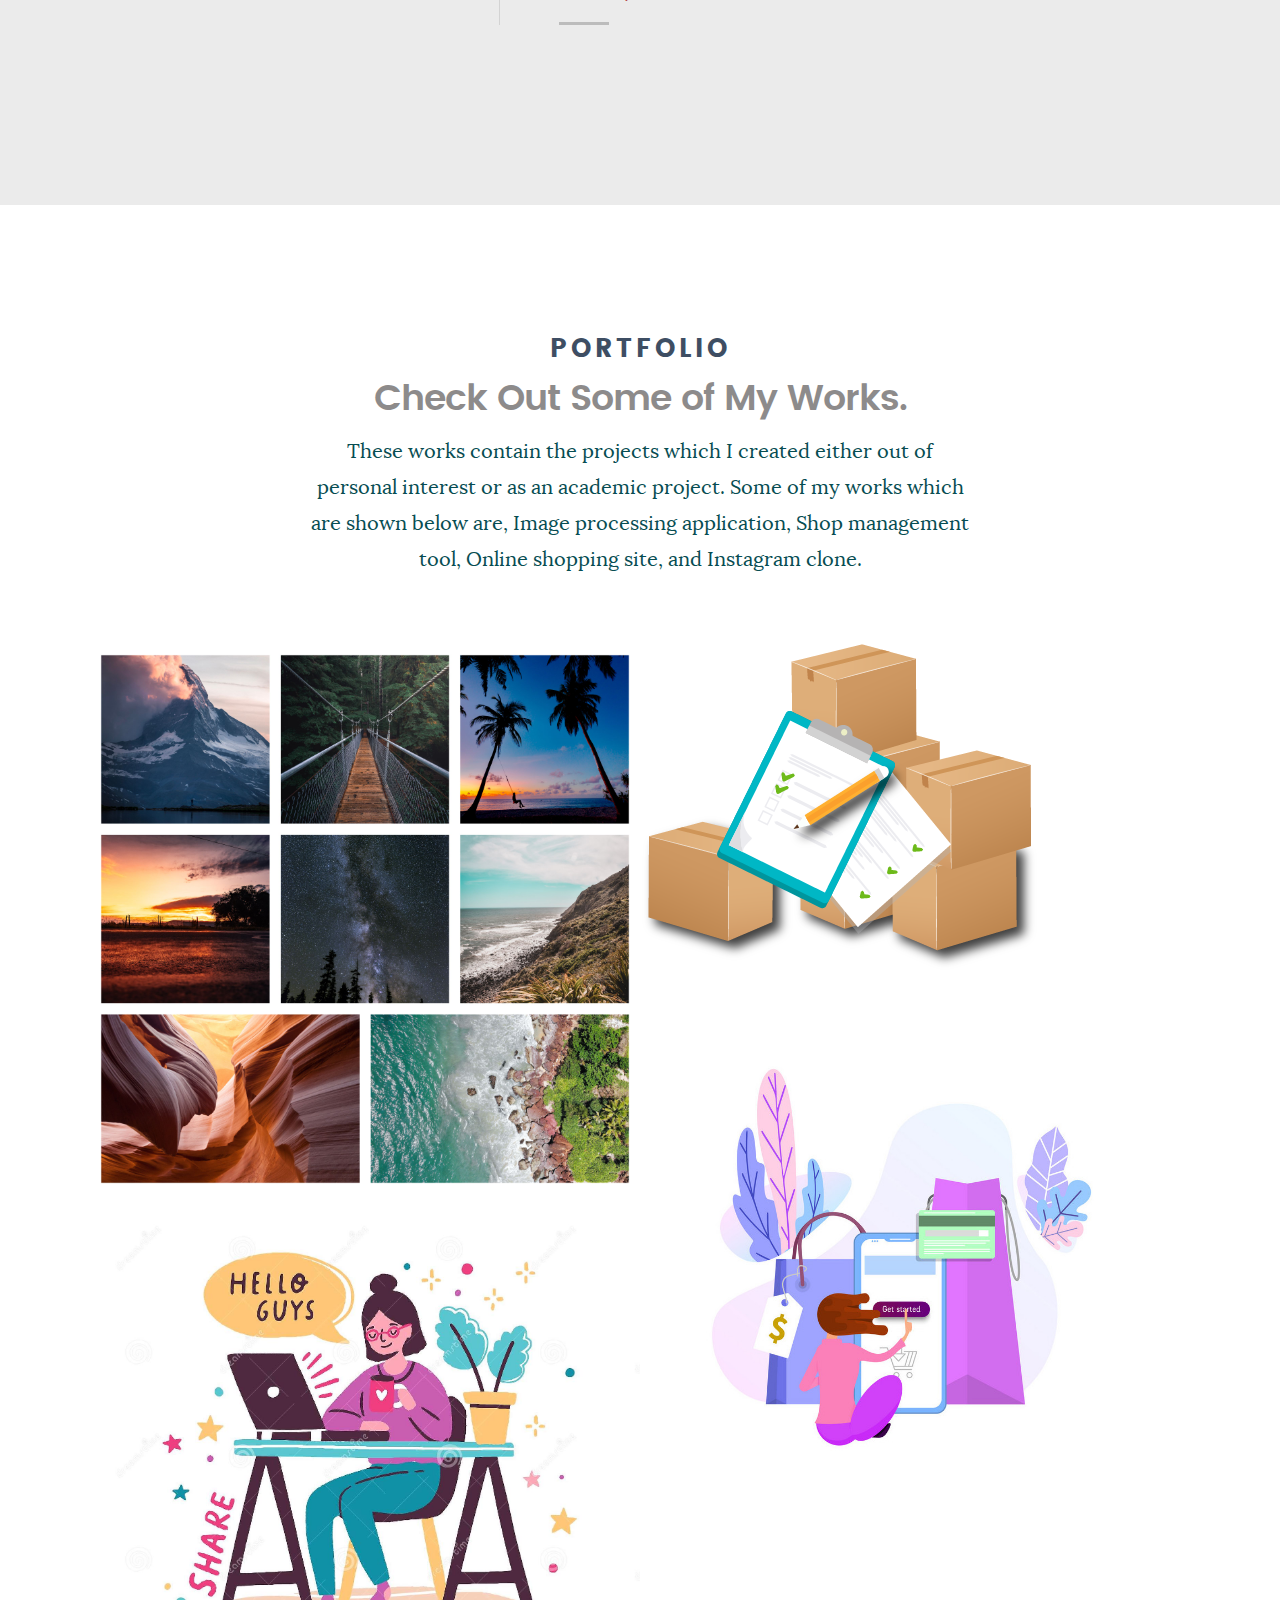
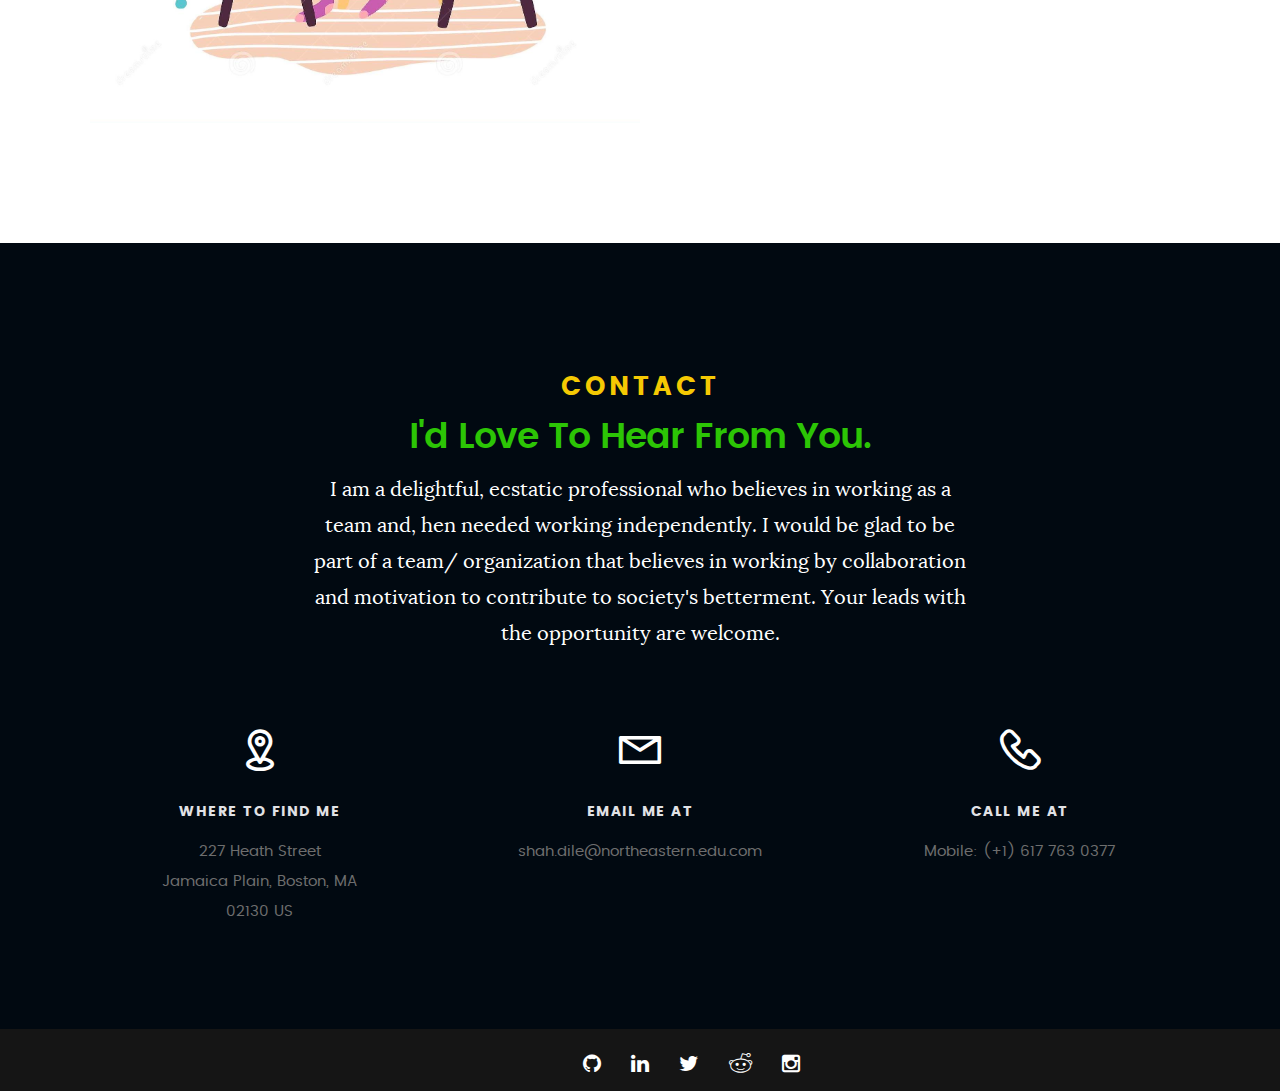
==== commit b57d29b9: "Update index.html" ====
--- a/index.html
+++ b/index.html
@@ -706,7 +706,7 @@
 										This application helps to manage shops by providing the feature to maintain the inventory record, 
                                         generating invoices, and keeping track of transactions.
 									</p>
-                                        <iframe width="100%" height="100%" src="https://youtu.be/RSXYkY_7B8s" title="YouTube video player" frameborder="0" allow="accelerometer; autoplay; clipboard-write; encrypted-media; gyroscope; picture-in-picture" allowfullscreen>
+                                        <iframe width="100%" height="100%" src="https://www.youtube.com/embed/RSXYkY_7B8s" title="YouTube video player" frameborder="0" allow="accelerometer; autoplay; clipboard-write; encrypted-media; gyroscope; picture-in-picture" allowfullscreen>
                                         </iframe>
                                     <div class="categories">Java swing application</div>
                                 </div>
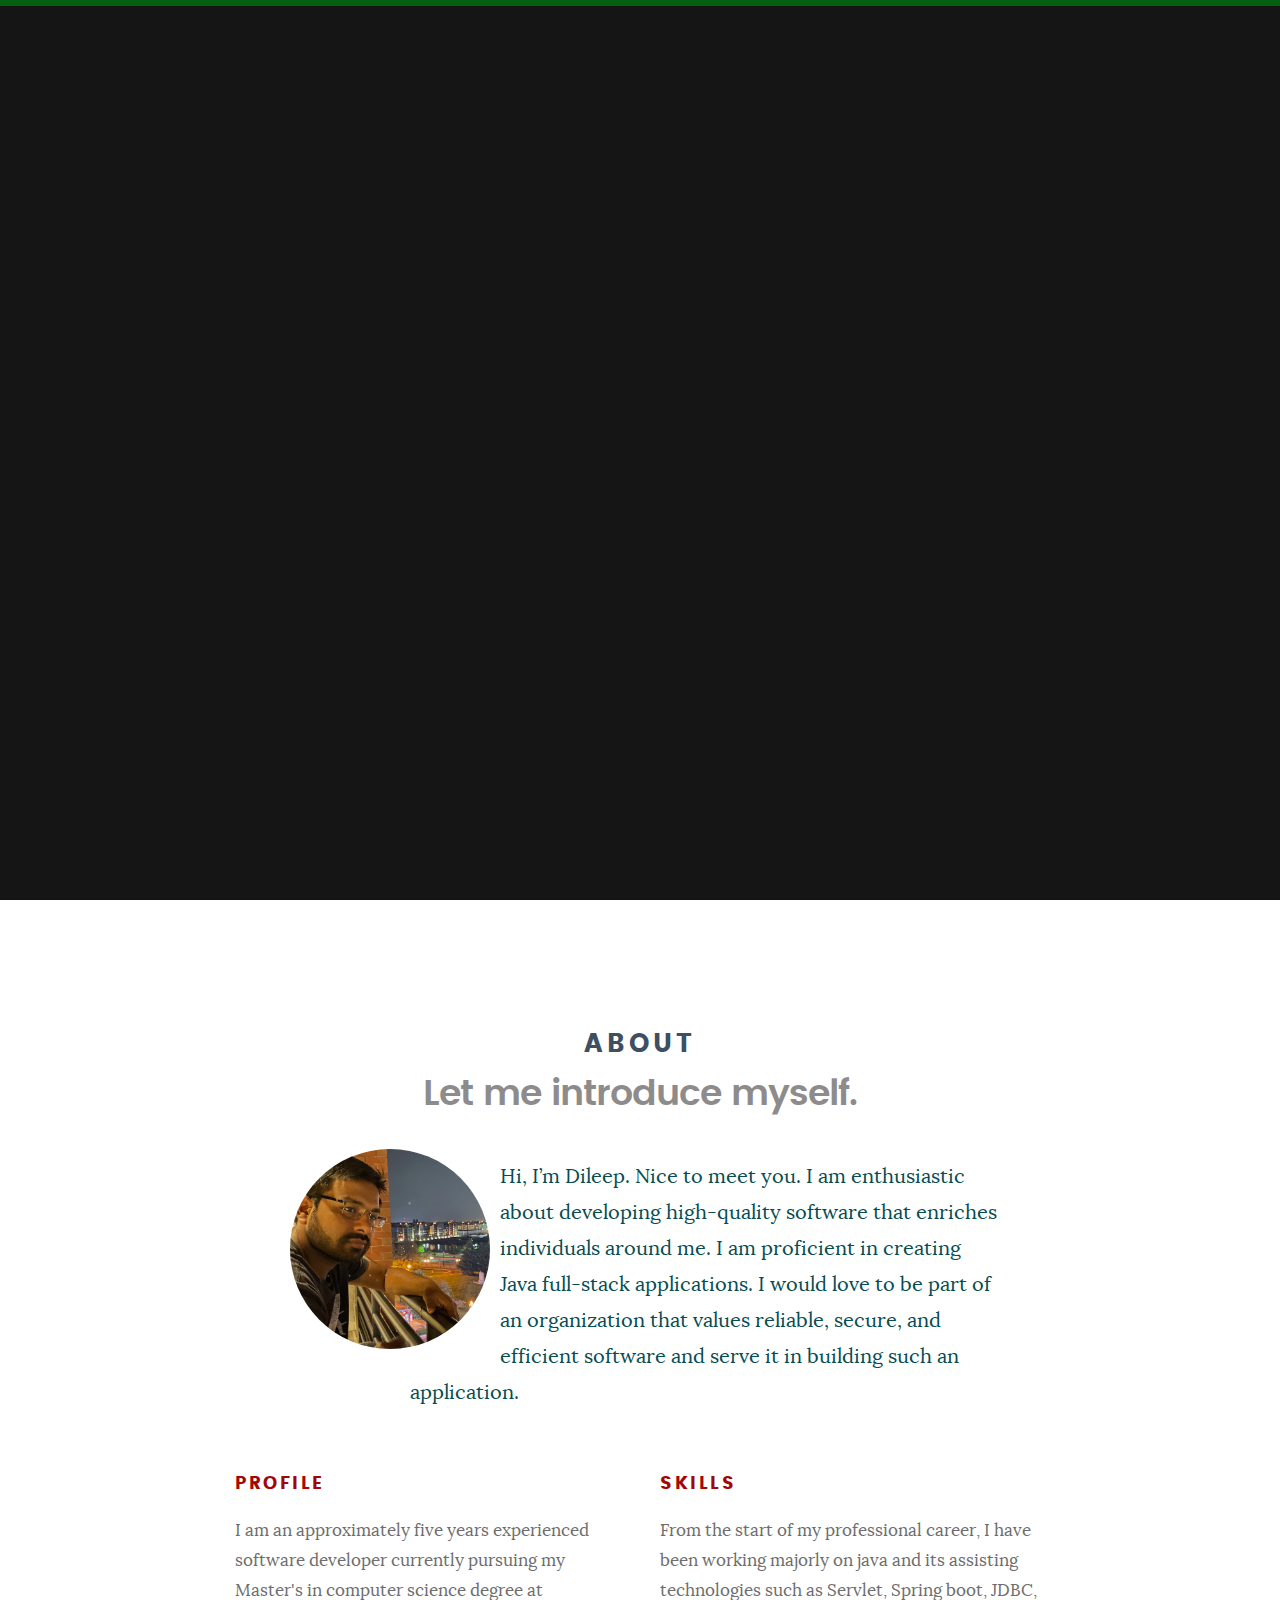
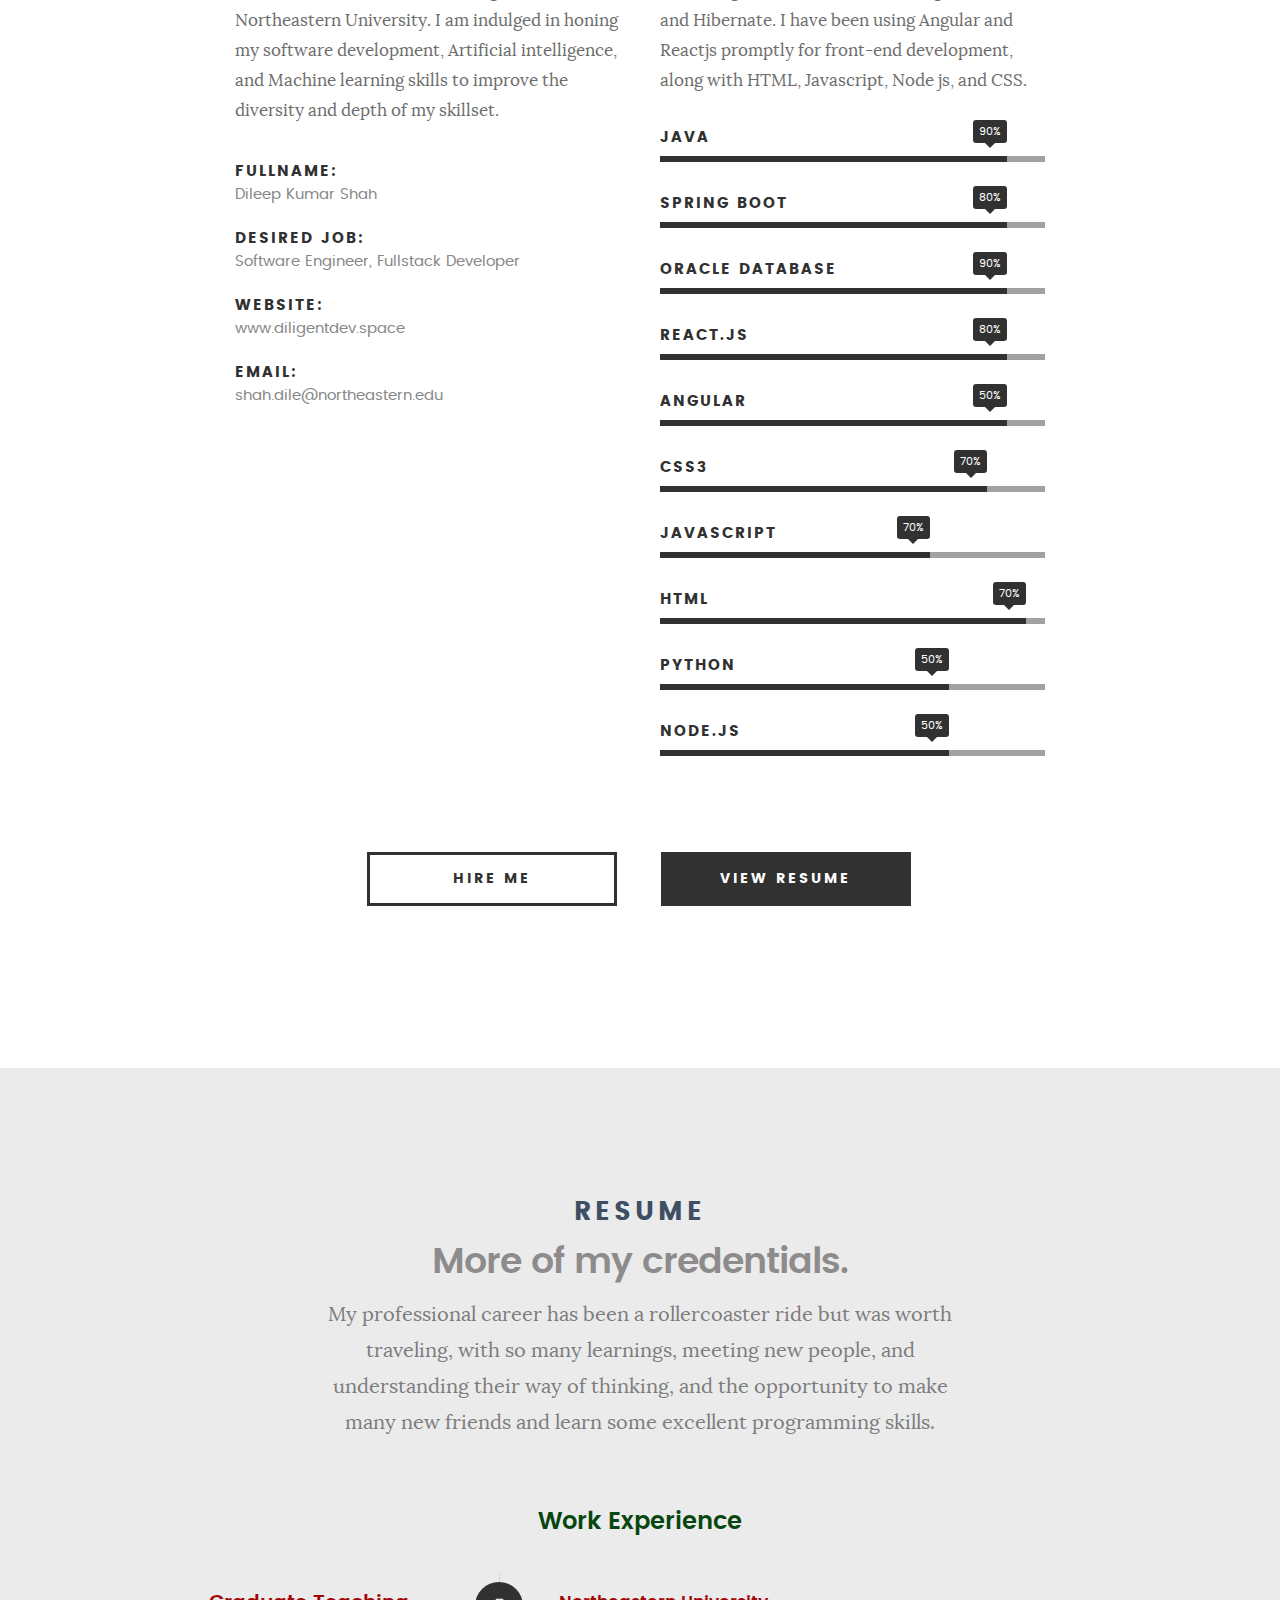
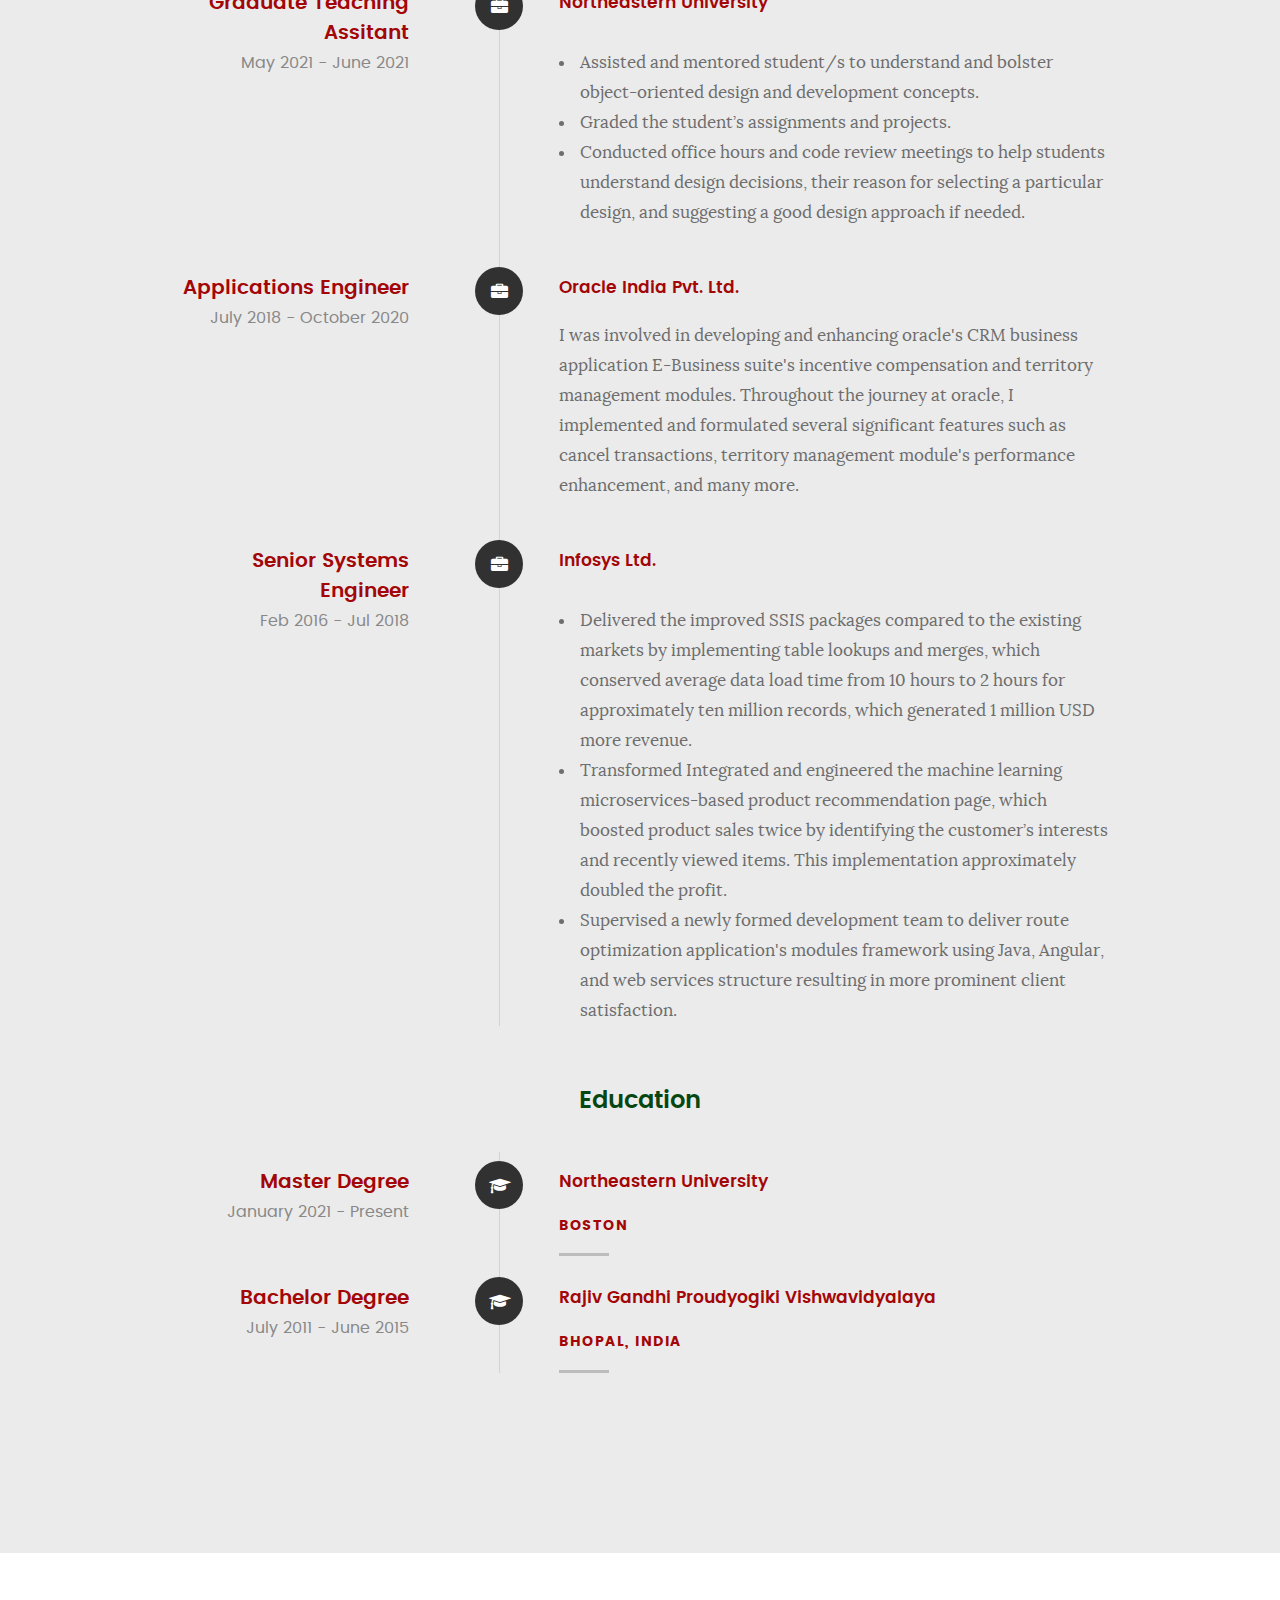
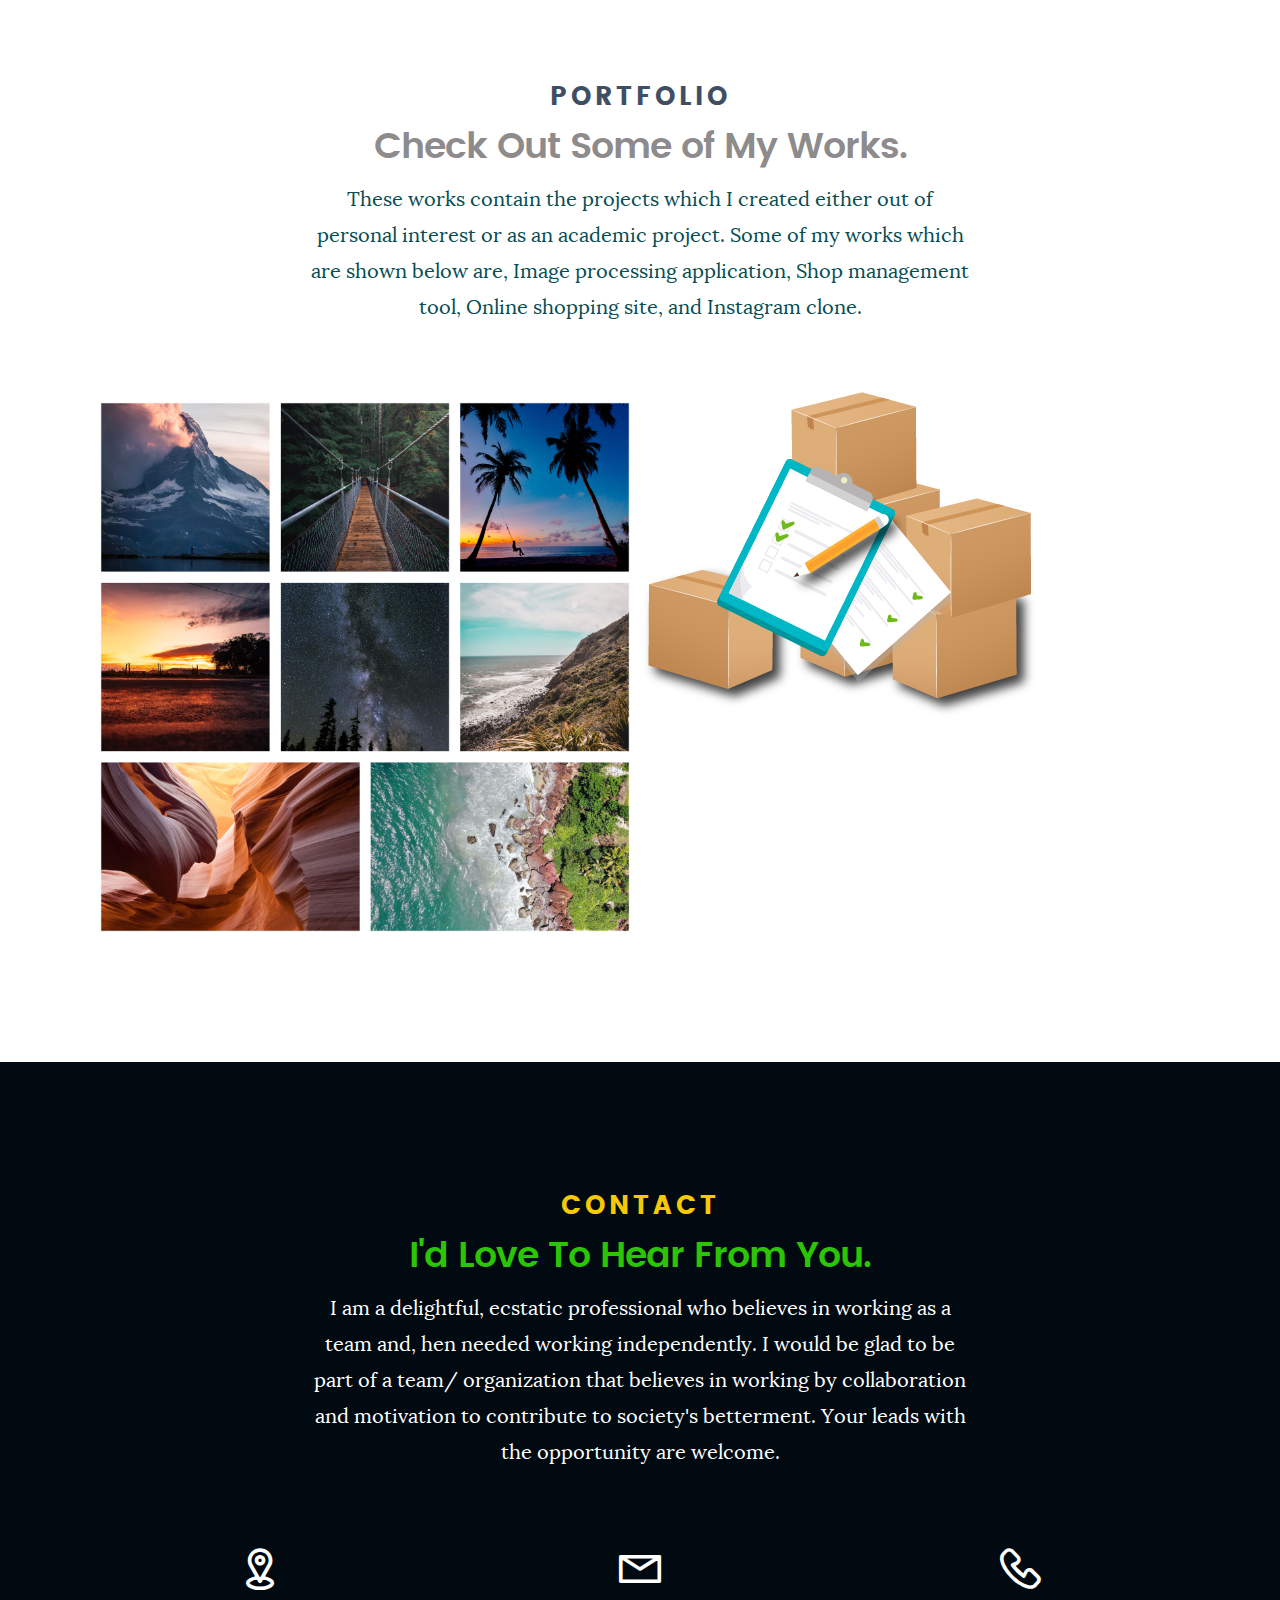
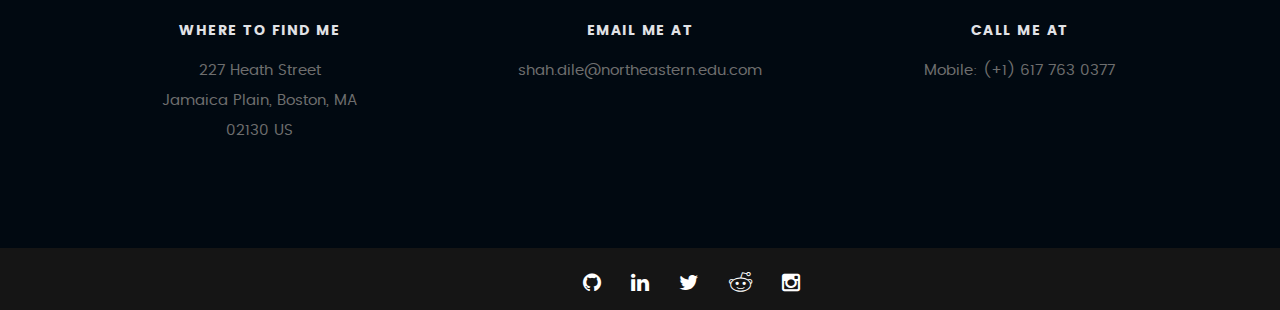
==== commit b9d78d32: "Update index.html" ====
--- a/index.html
+++ b/index.html
@@ -369,6 +369,7 @@
                             <div class="timeline-content">
                                 <h4>Oracle India Pvt. Ltd.</h4>
                                 <p>
+                                	<!-- 
                                     <ul>
                                         <li>Revamped and upgraded concurrent programs to determine resources for a particular territory by recognizing, qualifying, and SQL tuning expensive SQL queries to expedite average process time by 50%, and this new feature produced $70 thousand yearly savings.
 
@@ -380,6 +381,8 @@
                                             Developed new enhanced features to boost the territory management module's performance, working closely with customers, product managers, and senior management.
                                         </li>
                                     </ul>
+                                	-->
+                                	I was involved in developing and enhancing oracle's CRM business application E-Business suite's incentive compensation and territory management modules. Throughout the journey at oracle, I implemented and formulated several significant features such as cancel transactions, territory management module's performance enhancement, and many more.
                                 </p>
                             </div>
 
@@ -564,8 +567,12 @@
                                     </a>
                                 </div>
                             </div>
+
+                           
+
                             <!-- /folio-item -->
 
+                            <!--
                             <div class="bgrid folio-item">
                                 <div class="item-wrap">
                                     <img src="images/portfolio/what-u-want.jpg" alt="What-u-want">
@@ -581,6 +588,8 @@
                                     </a>
                                 </div>
                             </div>
+                            -->
+
                             <!-- /folio-item -->
 
                            
@@ -603,6 +612,7 @@
                             </div> -->
                             <!-- /folio-item -->
 
+							<!-- 
                             <div class="bgrid folio-item">
                                 <div class="item-wrap">
                                     <img src="images/portfolio/look-and-feel.jpg" alt="Look-and-feel">
@@ -618,6 +628,8 @@
                                     </a>
                                 </div>
                             </div>
+							-->
+
                             <!-- /folio-item -->
 
                             <!-- <div class="bgrid folio-item">
@@ -784,7 +796,7 @@
                             <!-- /modal-06 -->
 
 
-                            <!-- modal popups - end
+                      <!-- modal popups - end
                                                                                                                 	            ============================================================= -->
 
                         </div>
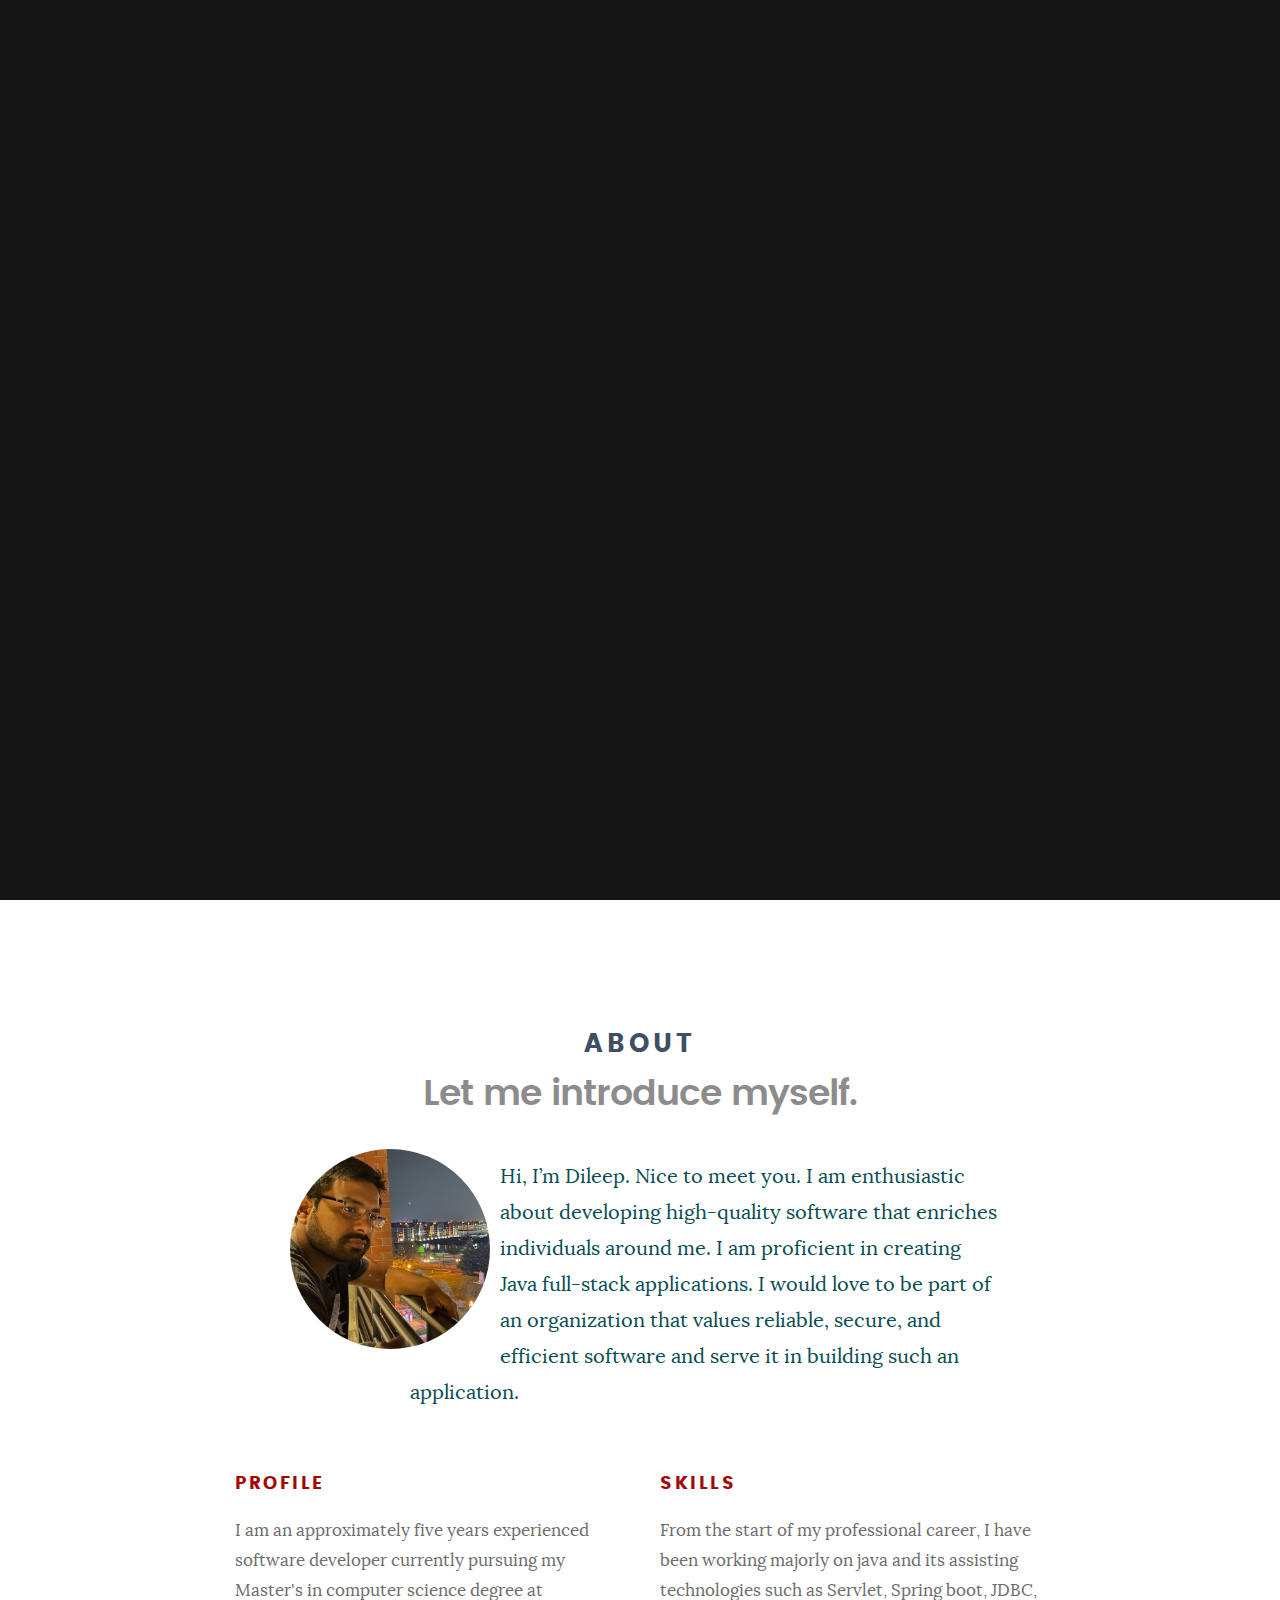
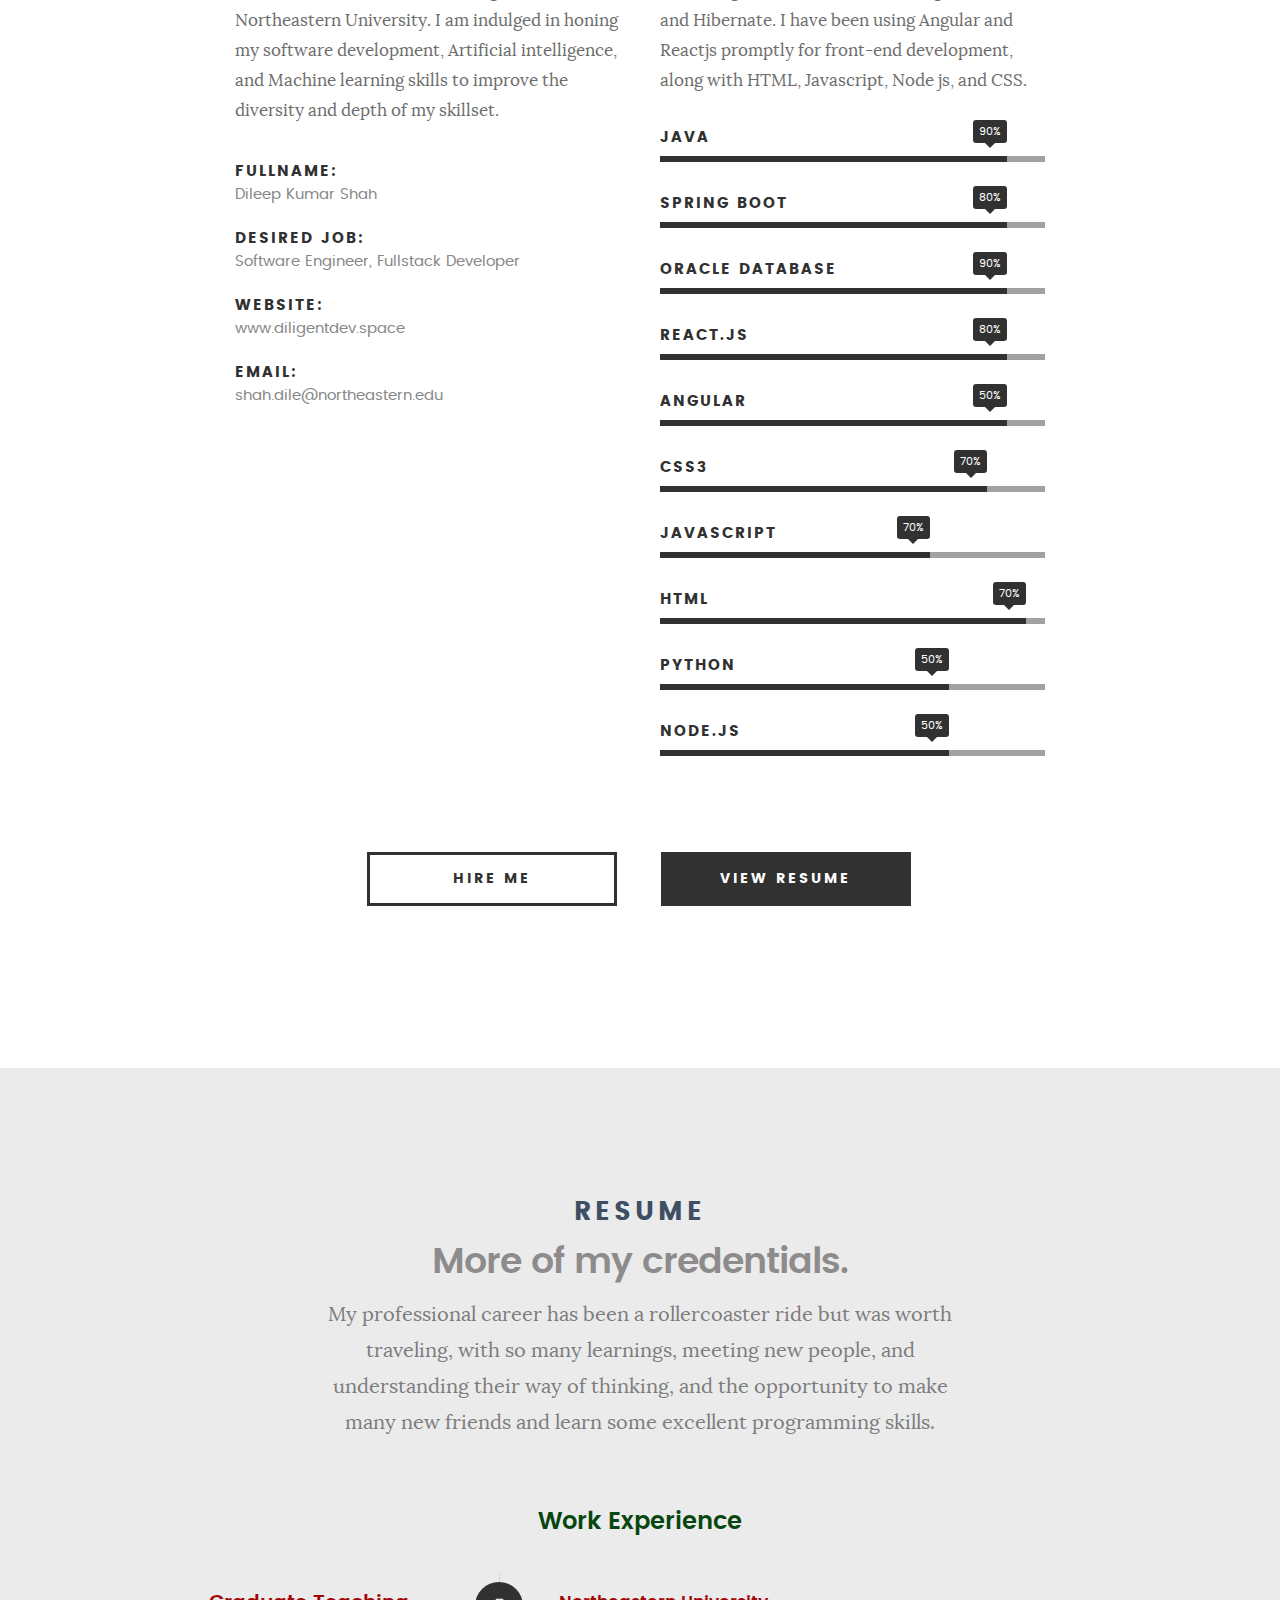
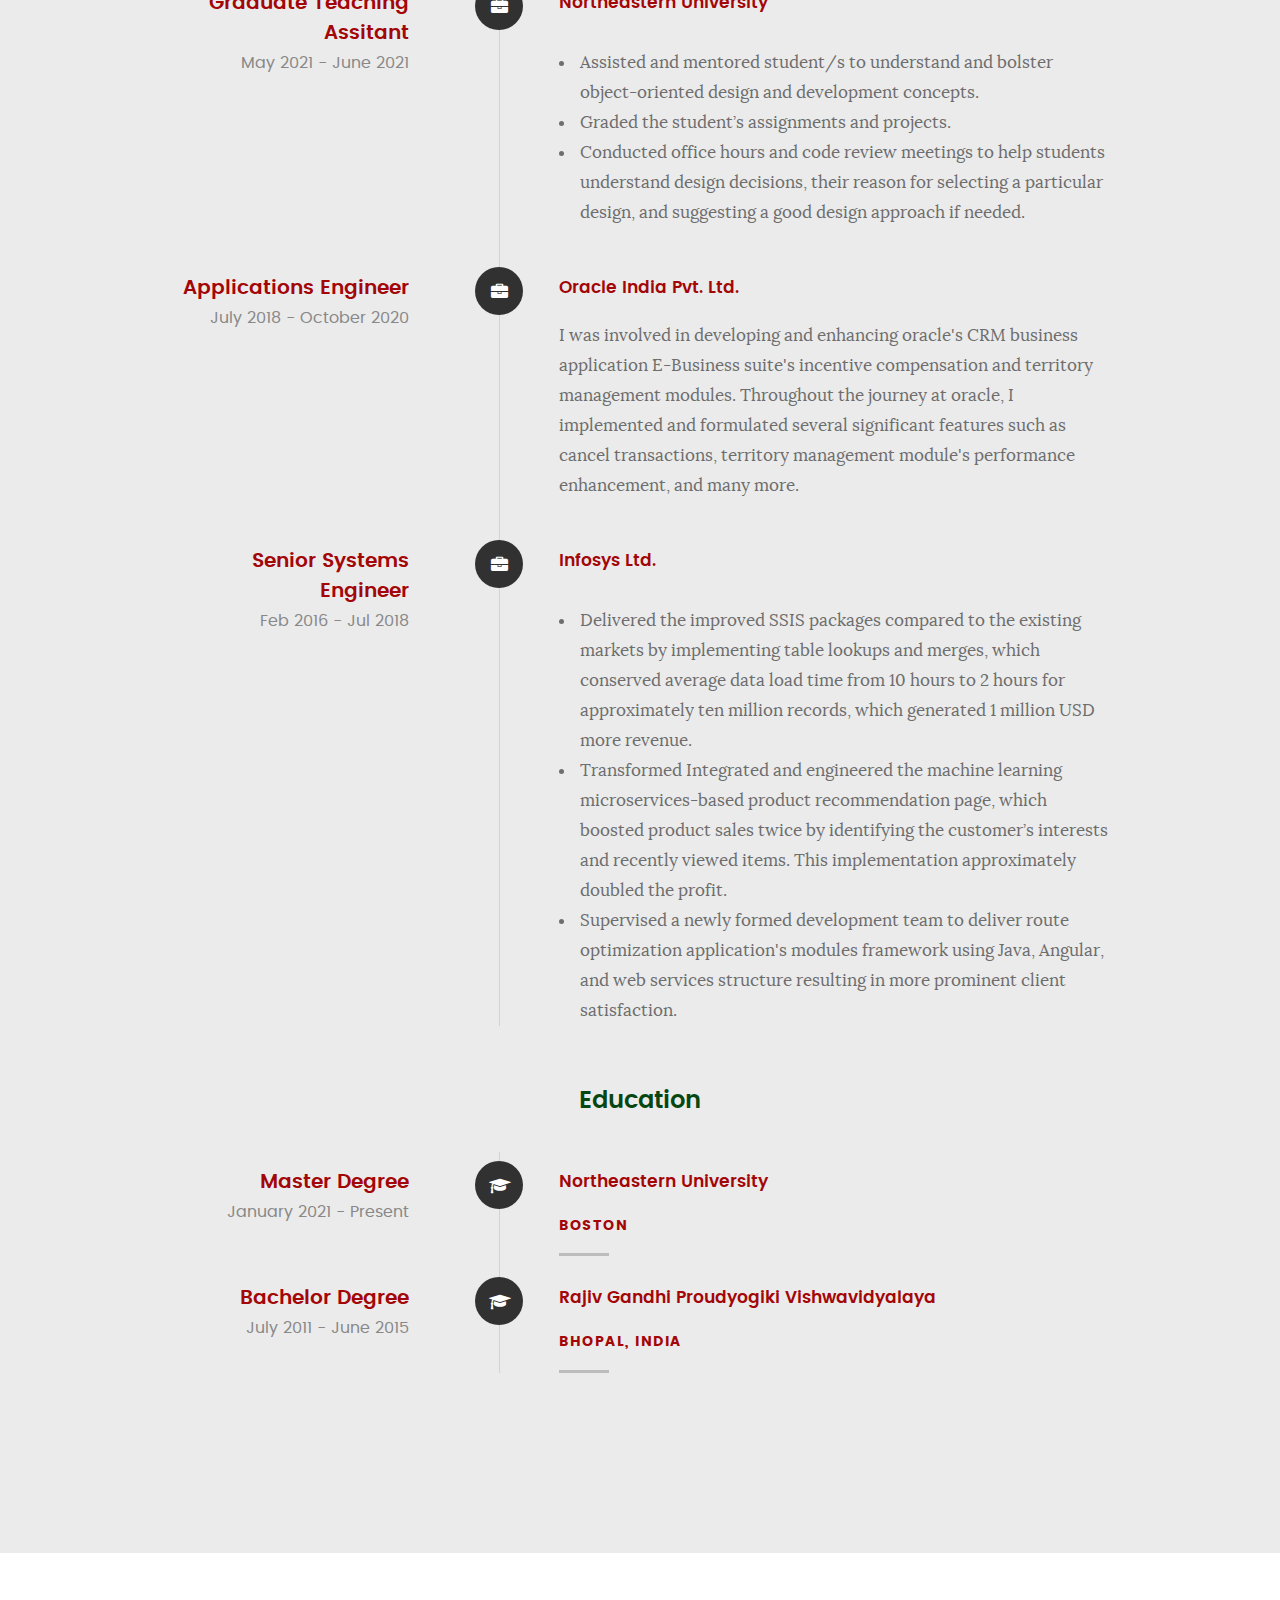
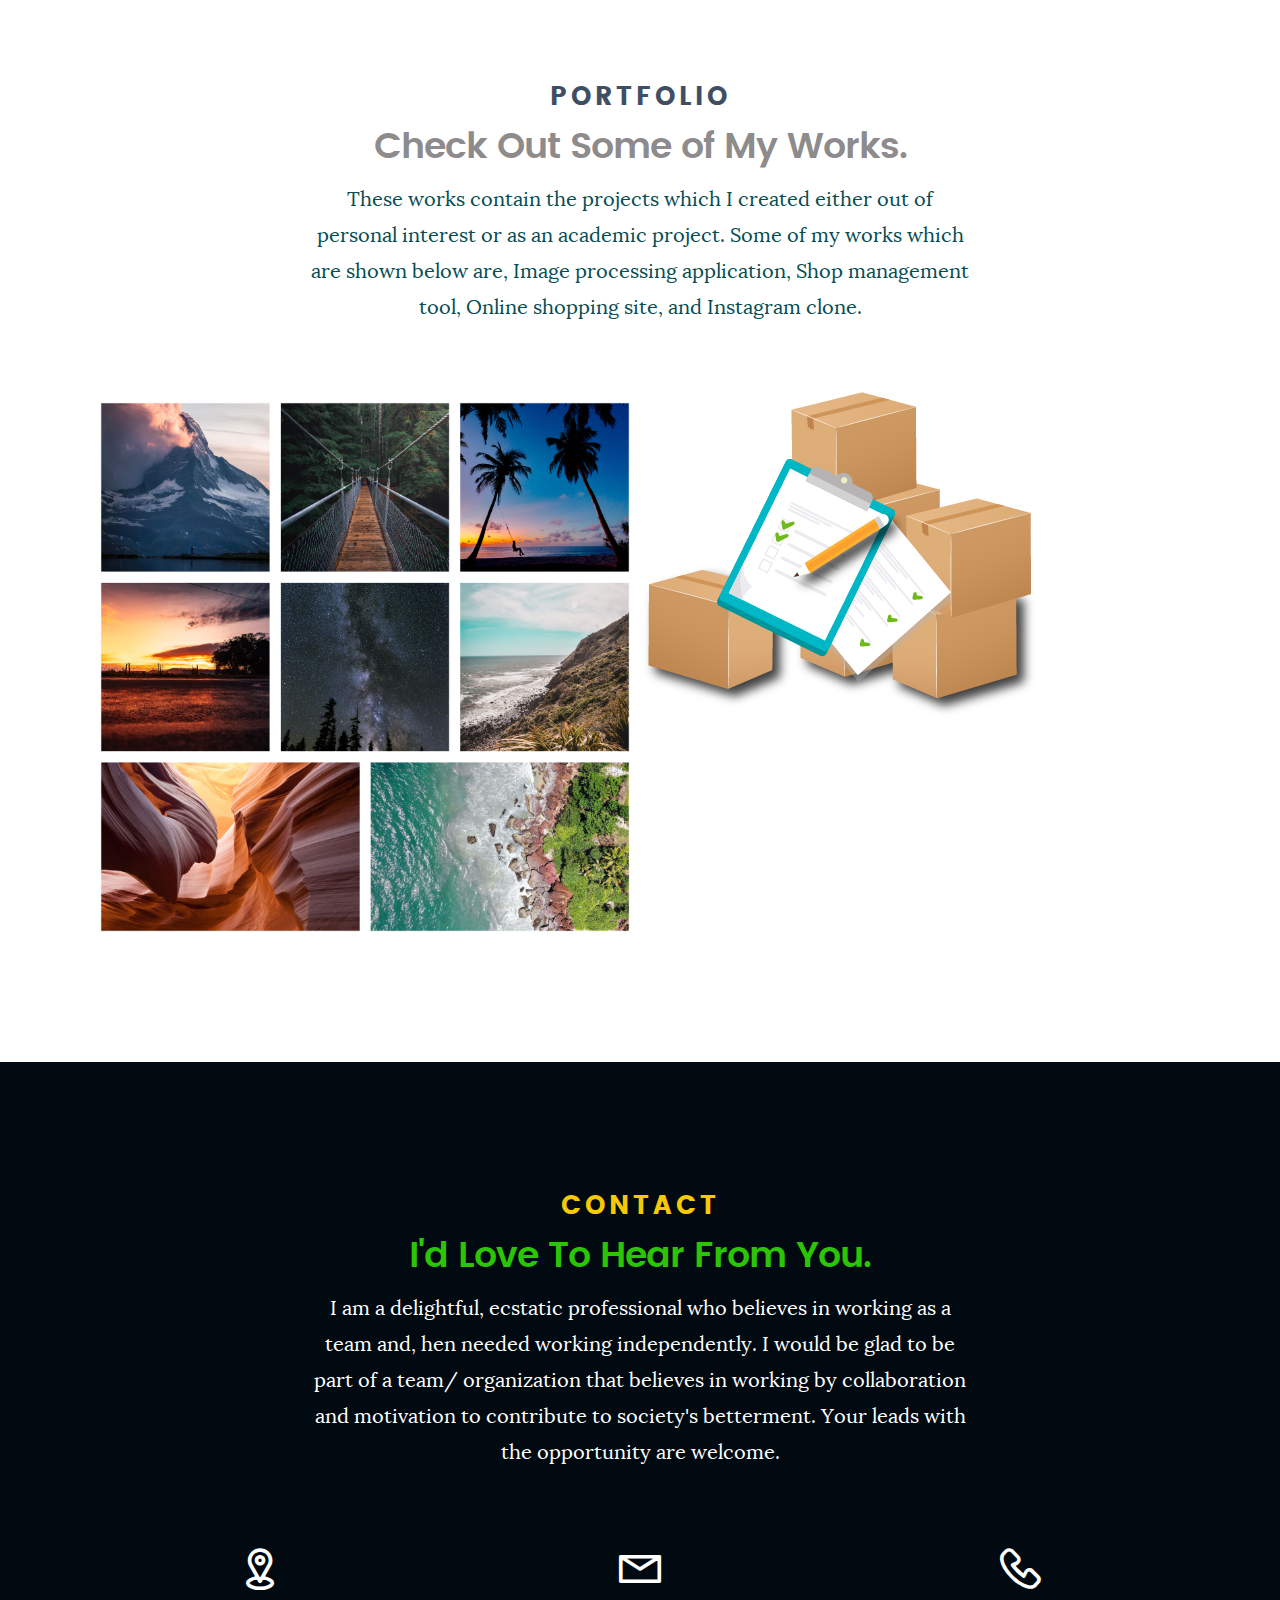
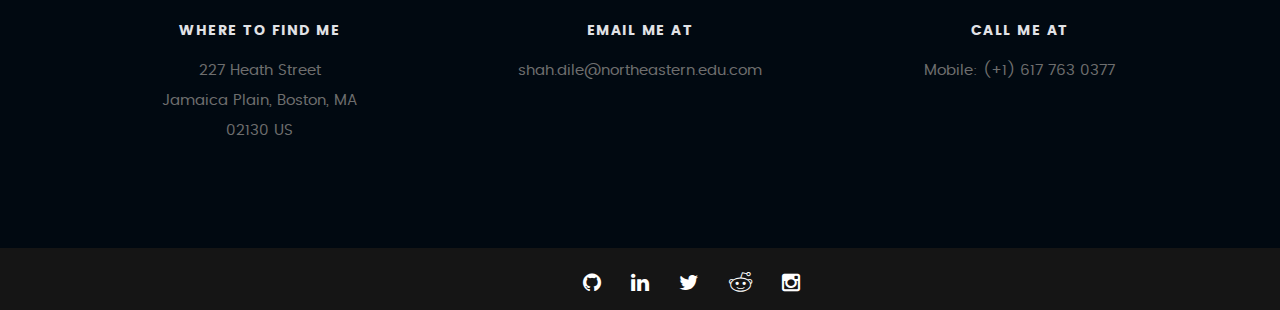
==== commit 9ae2ae69: "Update index.html" ====
--- a/index.html
+++ b/index.html
@@ -273,10 +273,10 @@
                                                    ================================================== -->
             <div id="modal-resume" class="popup-modal slider mfp-hide">
 
-                <object class="media" data="Dileep_Shah_SWE.pdf#view=Fit" type="application/pdf" width="100%" height="650">
+                <object class="media" data="Dileep_Shah_SWE_2.pdf#view=Fit" type="application/pdf" width="100%" height="650">
                     <p>
                         It appears your Web browser is not configured to display PDF files. No worries, just
-                        <a href="Dileep_Shah_SWE.pdf">click here to download the PDF file.</a>
+                        <a href="Dileep_Shah_SWE_2.pdf">click here to download the PDF file.</a>
                     </p>
                 </object>
 
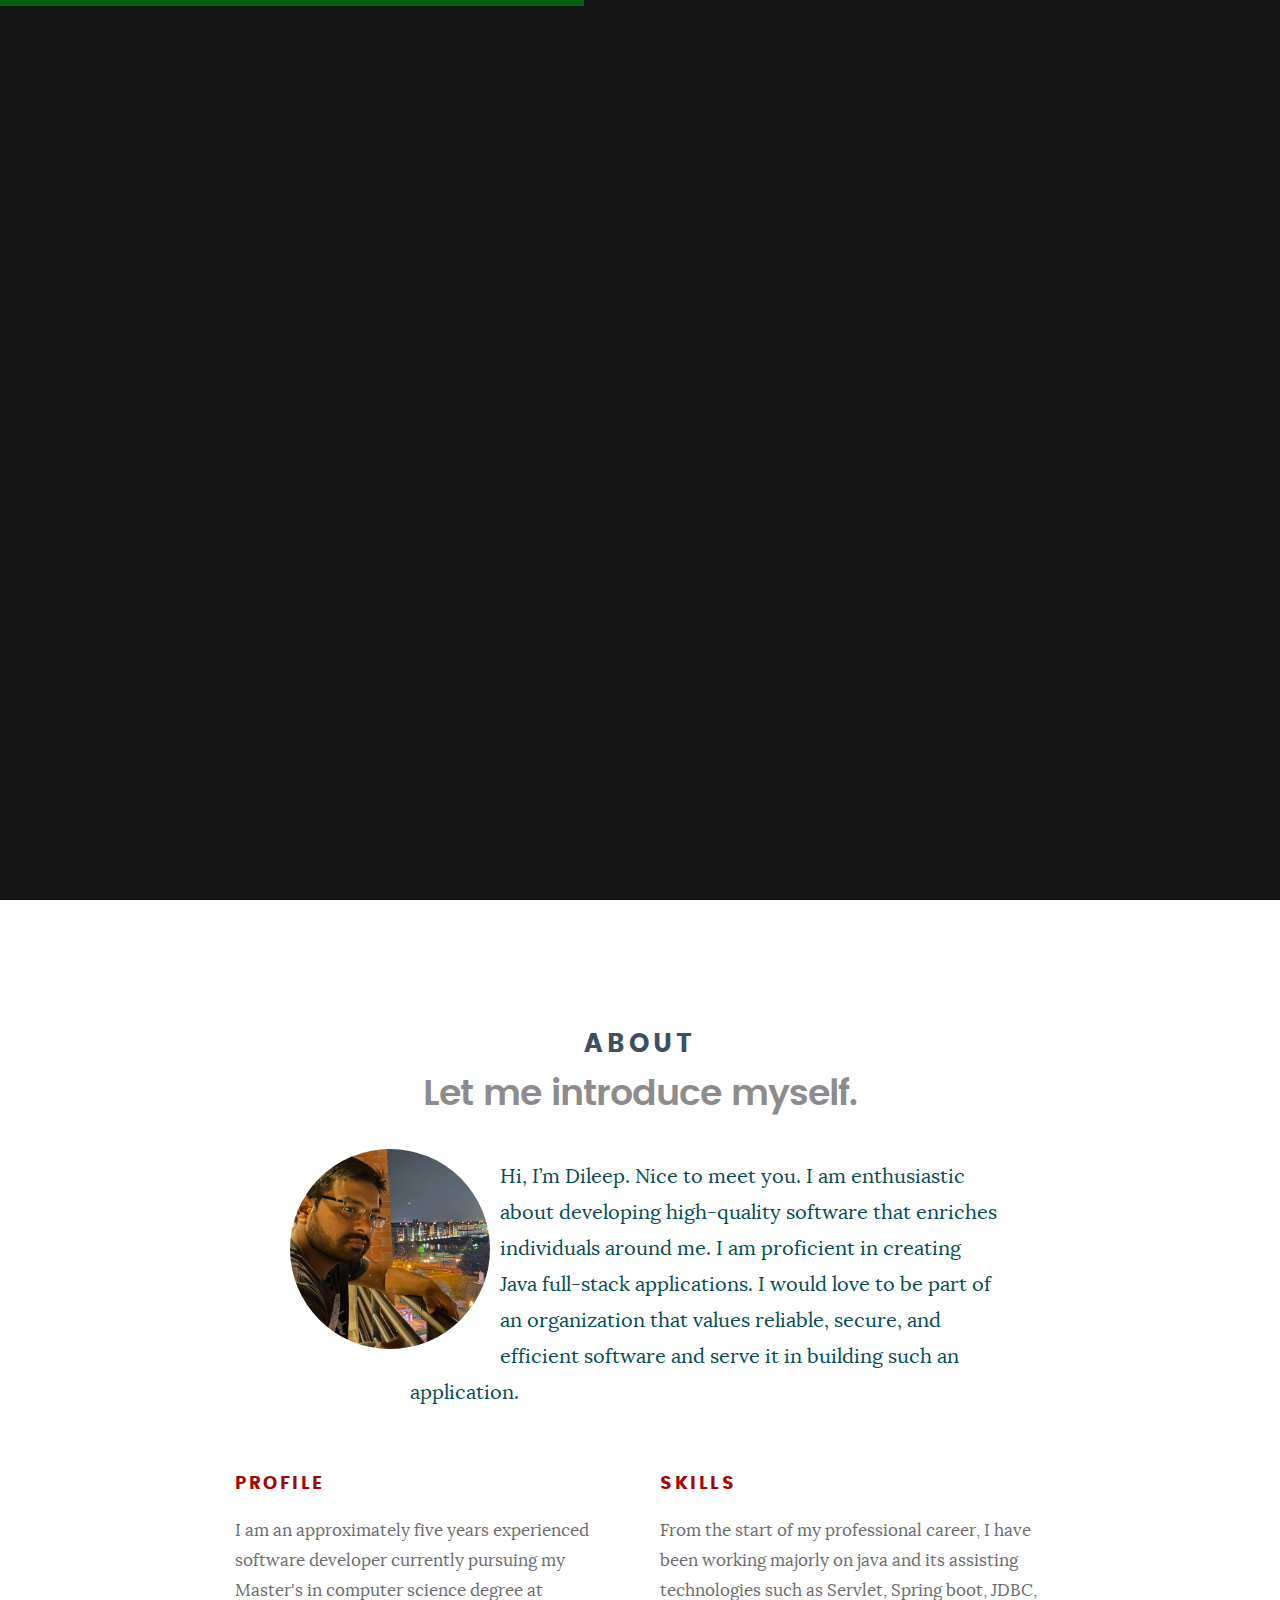
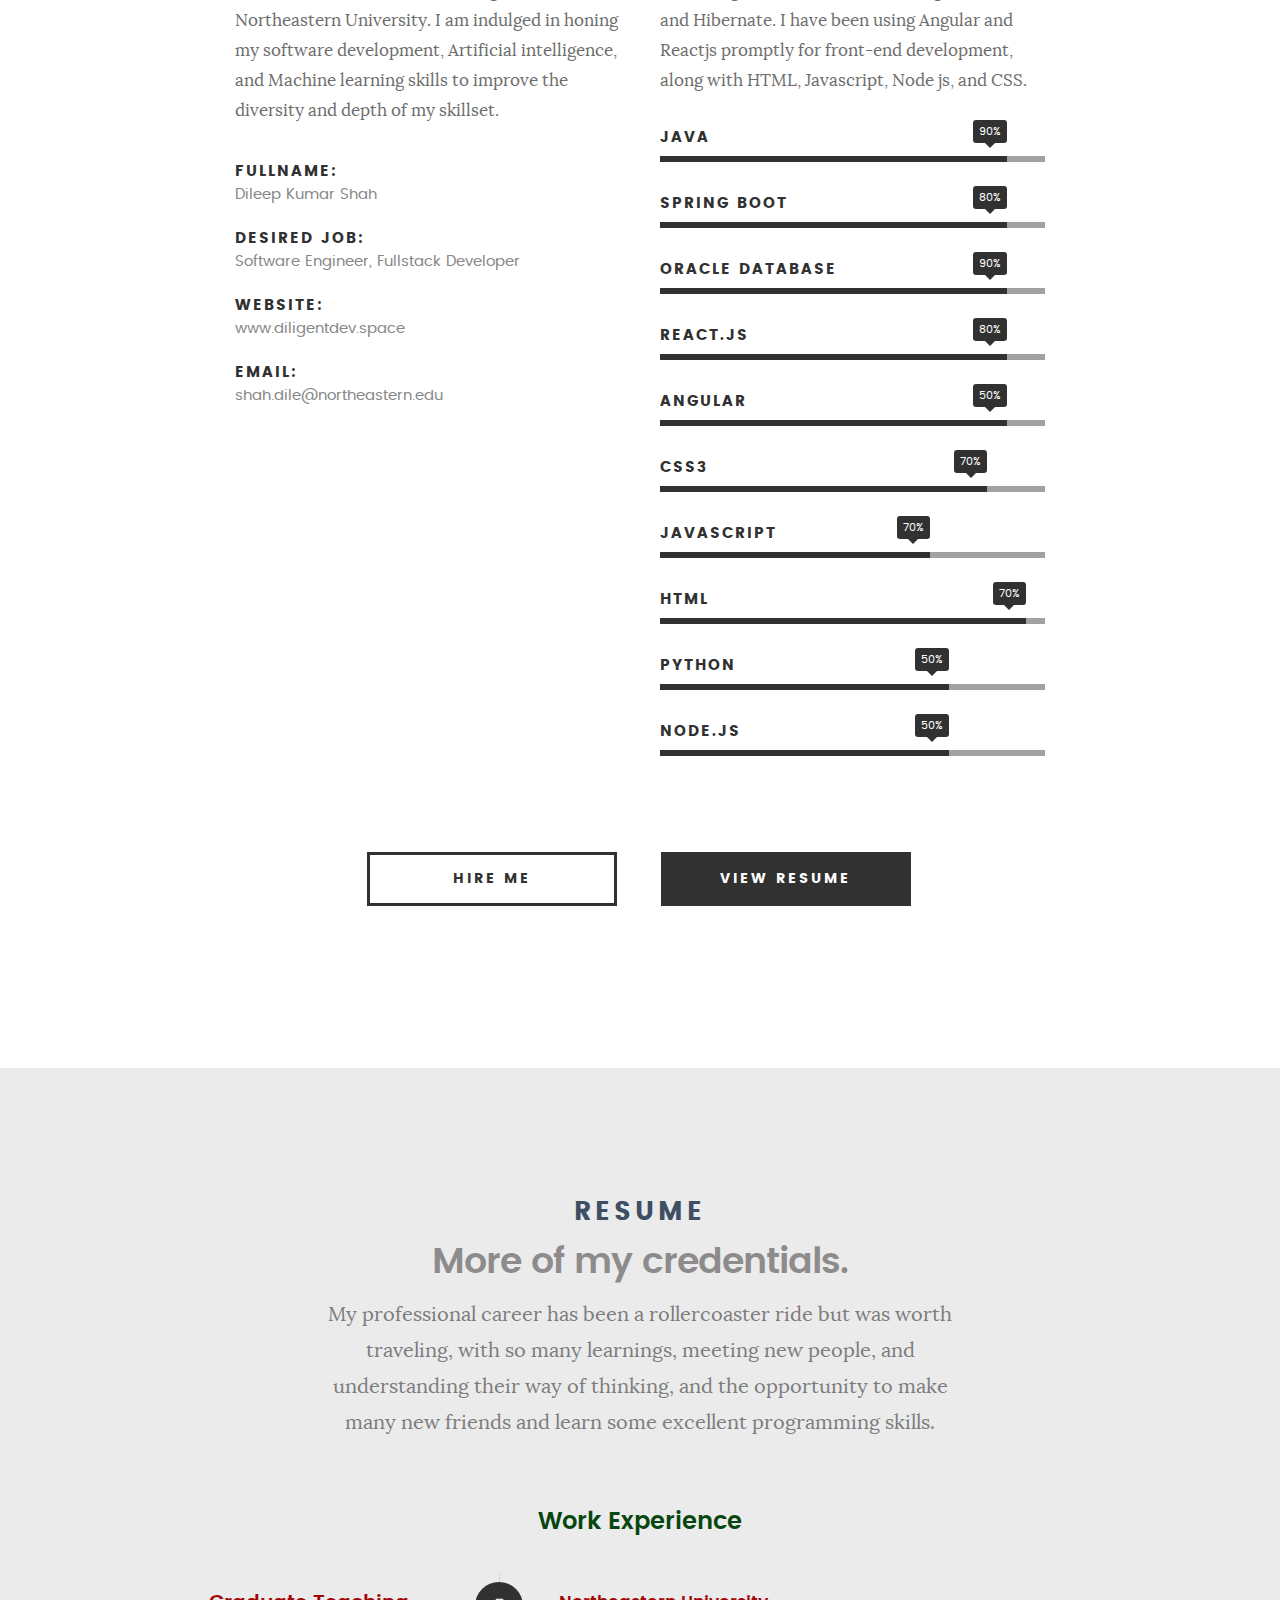
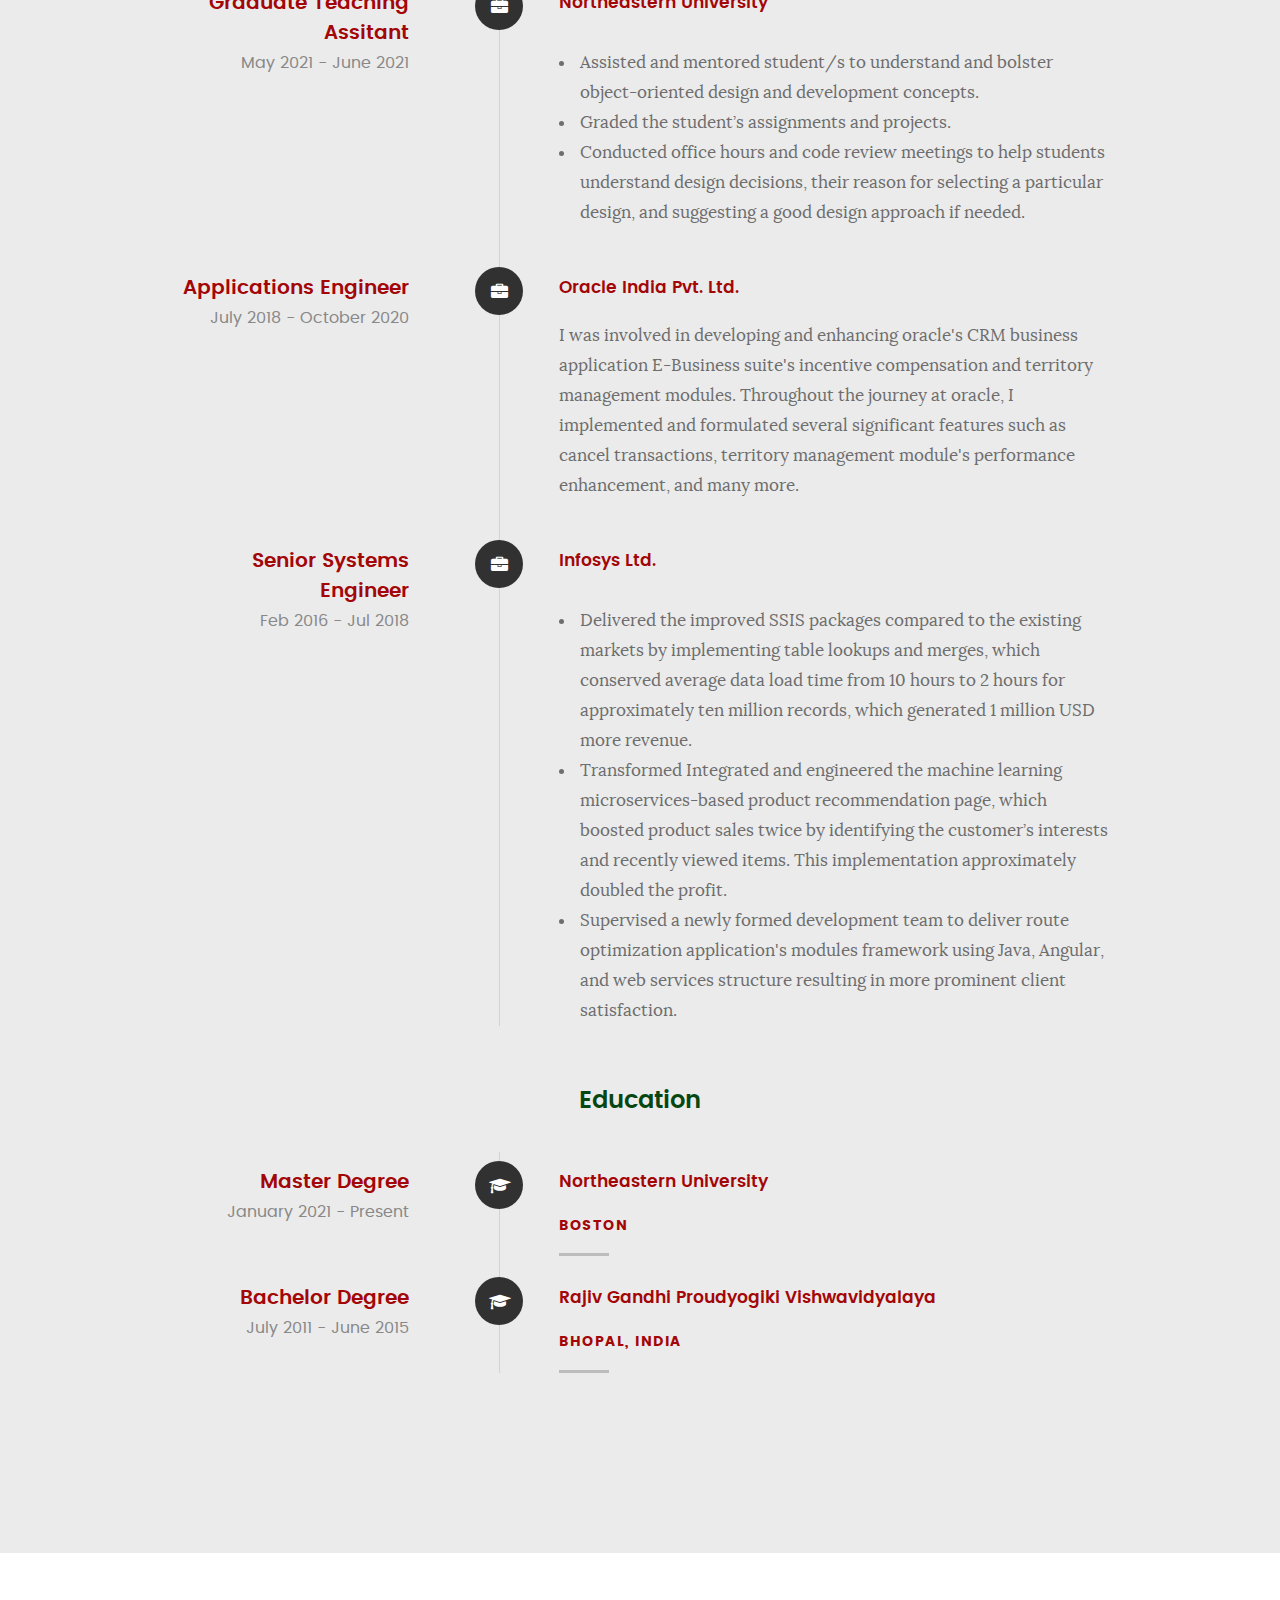
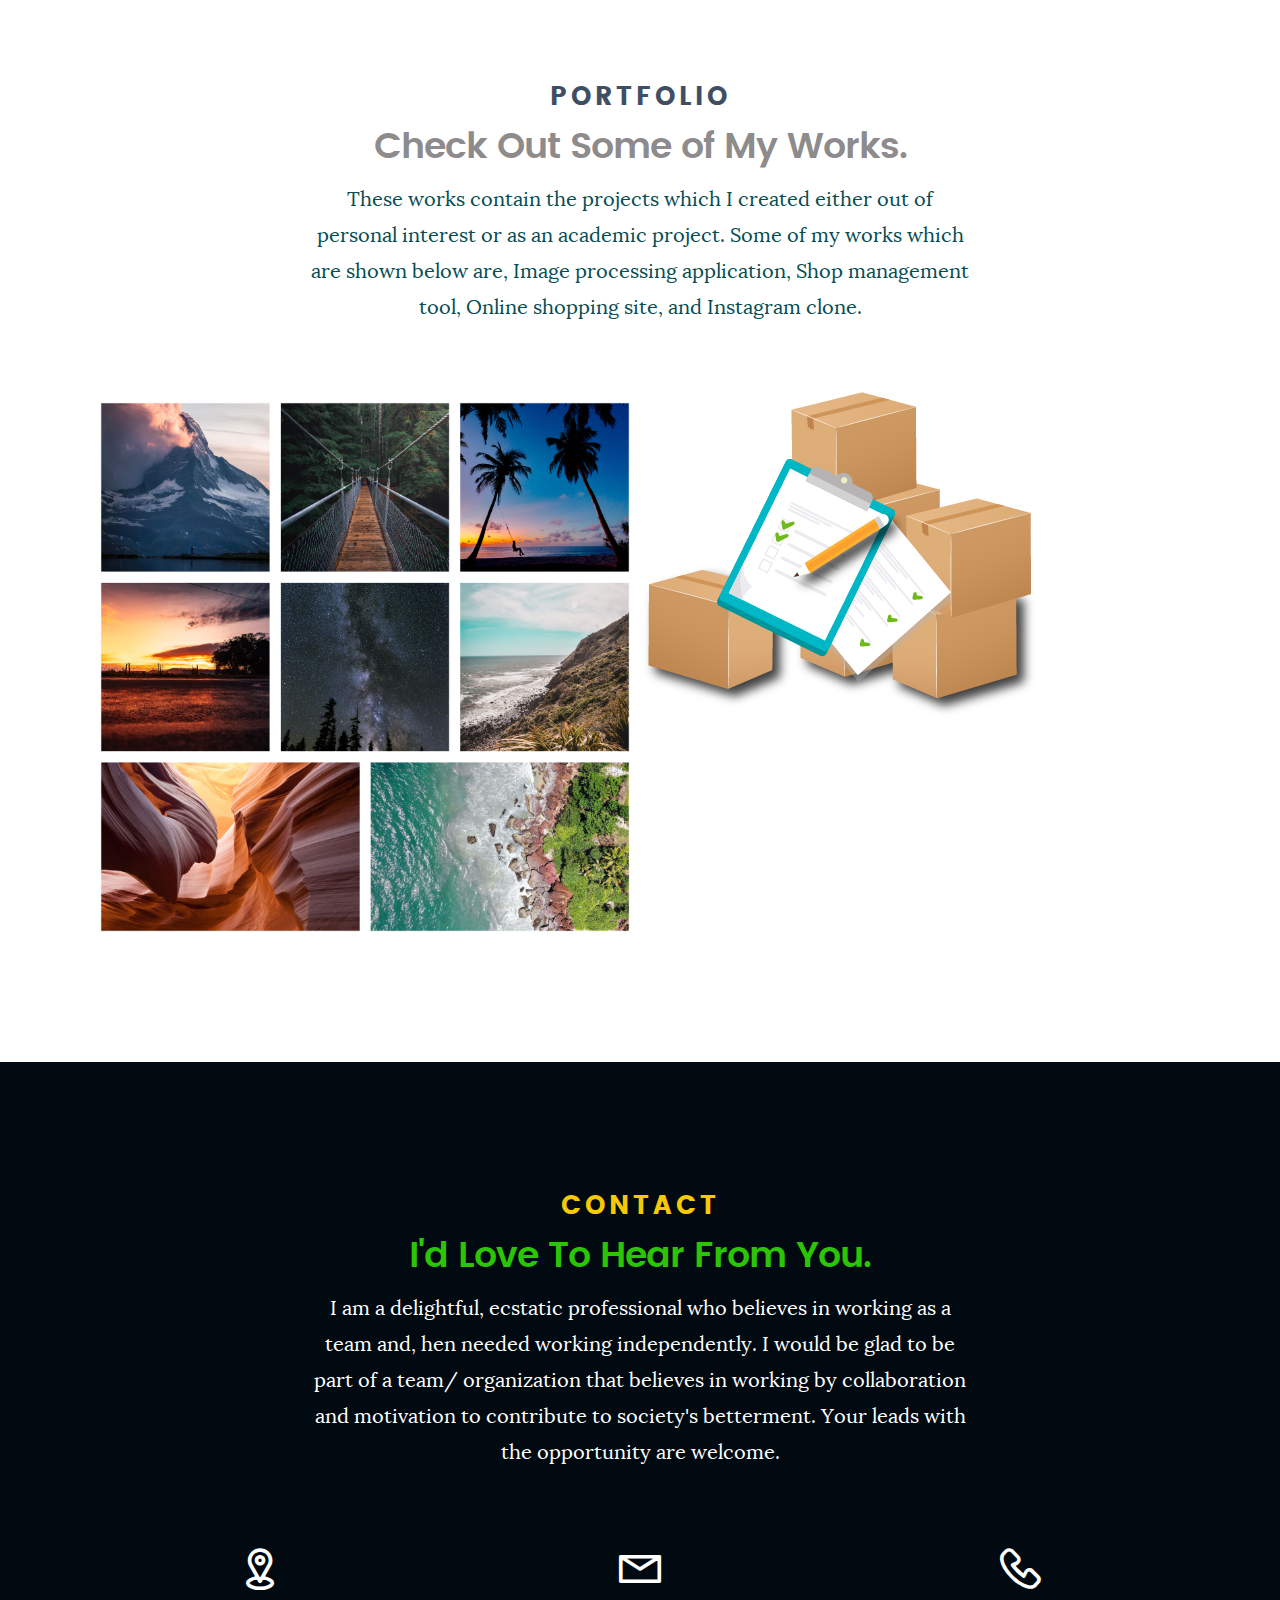
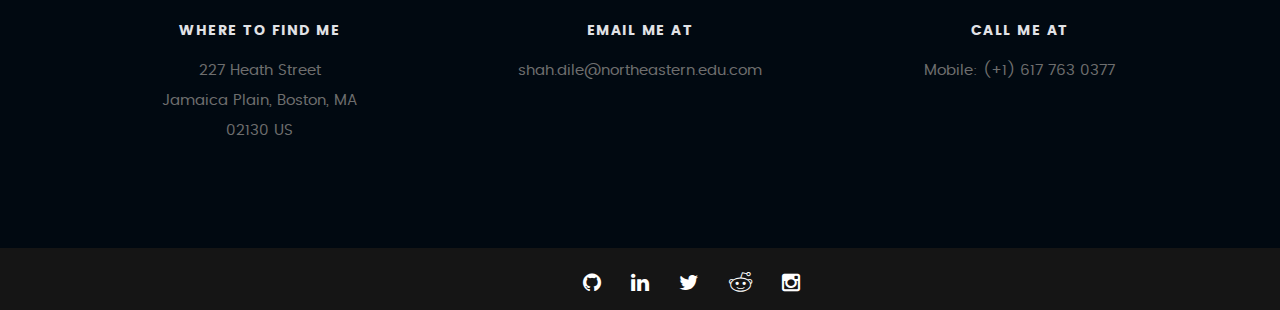
==== commit 65c196ee: "Update index.html" ====
--- a/index.html
+++ b/index.html
@@ -9,7 +9,7 @@
         <!--- basic page needs
                                    ================================================== -->
         <meta charset="utf-8">
-        <title>DS</title>
+        <title>Dileep Shah</title>
         <meta name="description" content="">
         <meta
         name="author" content="">
